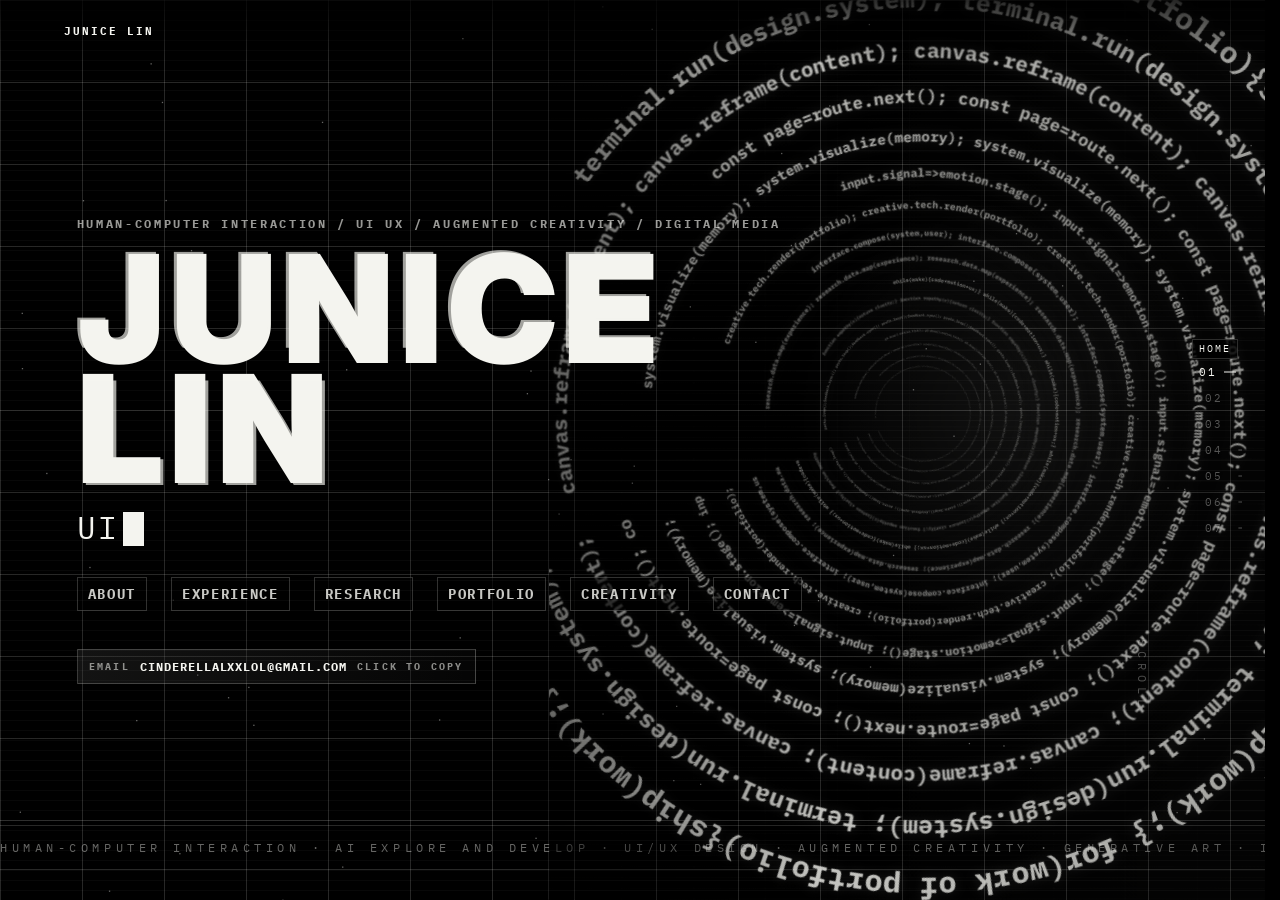
==== personal-website 2/index.html @ 29d35f52 "Add click hint to About portrait" ====
<!doctype html>
<html lang="en">
  <head>
    <meta charset="UTF-8" />
    <meta name="viewport" content="width=device-width, initial-scale=1.0" />
    <title>Junice Lin · Personal Portfolio</title>
    <meta
      name="description"
      content="Junice Lin's black-and-white interactive portfolio for HCI, UI/UX, creative coding, research, visual projects, and web experiments."
    />
    <link rel="preconnect" href="https://fonts.googleapis.com" />
    <link rel="preconnect" href="https://fonts.gstatic.com" crossorigin />
    <link
      href="https://fonts.googleapis.com/css2?family=Inter:wght@400;500;600;700;800;900&family=IBM+Plex+Mono:wght@400;500;600;700&display=swap"
      rel="stylesheet"
    />
    <link rel="stylesheet" href="styles.css" />
  </head>
  <body class="is-home">
    <canvas id="ambient-canvas" aria-hidden="true"></canvas>
    <div class="scanline" aria-hidden="true"></div>
    <div class="page-transition" aria-hidden="true">
      <div class="transition-light"></div>
      <div class="transition-aperture"></div>
      <div class="transition-rail">
        <span></span><span></span><span></span><span></span><span></span><span></span>
      </div>
      <div class="transition-meta">
        <span class="transition-kicker">Focus</span>
        <strong class="transition-title">Home</strong>
      </div>
    </div>

    <header class="site-header">
      <a class="brand" href="#home">JUNICE LIN</a>
      <nav aria-label="Main navigation">
        <a href="#about">About</a>
        <a href="#experience">Experience</a>
        <a href="#research">Research</a>
        <a href="#portfolio">Portfolio</a>
        <a href="#processing">Processing</a>
        <a href="#contact">Contact</a>
      </nav>
    </header>

    <aside class="deck-index" aria-label="Page progress">
      <span data-page-dot="home" data-label="Home">01</span>
      <span data-page-dot="about" data-label="About">02</span>
      <span data-page-dot="experience" data-label="Experience">03</span>
      <span data-page-dot="research" data-label="Research">04</span>
      <span data-page-dot="portfolio" data-label="Portfolio">05</span>
      <span data-page-dot="processing" data-label="Processing">06</span>
      <span data-page-dot="contact" data-label="Contact">07</span>
    </aside>

    <main>
      <section id="home" class="hero section">
        <div class="hero-inner">
          <p class="eyebrow">Human-Computer Interaction / UI UX / Augmented Creativity / Digital Media</p>
          <h1 class="glitch-title" data-text="JUNICE LIN">JUNICE LIN</h1>
          <p class="role-line">
            <span id="typewriter" aria-live="polite">HCI Researcher</span>
            <span class="caret" aria-hidden="true"></span>
          </p>
          <nav class="hero-actions hero-nav" aria-label="Homepage section navigation">
            <a href="#about">About</a>
            <a href="#experience">Experience</a>
            <a href="#research">Research</a>
            <a href="#portfolio">Portfolio</a>
            <a href="#processing">Creativity</a>
            <a href="#contact">Contact</a>
          </nav>
          <a class="hero-email" href="mailto:Cinderellalxxlol@gmail.com" data-email="Cinderellalxxlol@gmail.com">
            <span>Email</span>
            <strong>Cinderellalxxlol@gmail.com</strong>
            <em>Click to copy</em>
          </a>
        </div>
        <aside class="hero-orbit" aria-hidden="true">
          <div class="orbit-surface">
            <div class="orbit-rings" aria-hidden="true"></div>
          </div>
        </aside>
        <div class="scroll-mark" aria-hidden="true">Scroll</div>
        <div class="ticker" aria-hidden="true">
          <span>HUMAN-COMPUTER INTERACTION · AI EXPLORE AND DEVELOP · UI/UX DESIGN · AUGMENTED CREATIVITY · GENERATIVE ART · INTERACTION DESIGN · VISUAL SYSTEMS · </span>
          <span>HUMAN-COMPUTER INTERACTION · AI EXPLORE AND DEVELOP · UI/UX DESIGN · AUGMENTED CREATIVITY · GENERATIVE ART · INTERACTION DESIGN · VISUAL SYSTEMS · </span>
        </div>
      </section>

      <section id="about" class="section about-section">
        <div class="section-heading">
          <p class="eyebrow">About / Resume</p>
          <h2 class="about-title">
            <span>HCI researcher, Developer,</span>
            <span>UI/UX designer, Interaction designer,</span>
            <span>Generative artist.</span>
          </h2>
        </div>
        <div class="about-grid">
          <article class="bio-block reveal">
            <h3>Profile</h3>
            <p>
              I am Yihong (Junice) Lin, an interdisciplinary undergraduate studying Computation
              and Design (Digital Media) through  Duke University and Duke Kunshan University 
              dual-degree program. My research direction is Human-Computer Interaction, with a 
              focus on user experience design and the creative application of AI. I am interested 
              in both functional implementation and user experience, with a core emphasis on exploring 
              human-centered design. My work connects HCI research, UI/UX design, web development,
              creative coding, and digital media.
            </p>
          </article>
          <figure class="profile-photo reveal" tabindex="0" role="button" aria-label="Release falling stars from Junice's portrait">
            <img loading="lazy" fetchpriority="low" decoding="async" src="assets/portfolio/junice-profile.webp" alt="Portrait of Yihong Junice Lin">
            <span class="profile-photo-hint" aria-hidden="true">TRY CLICK <span>↗</span></span>
            <figcaption>Yihong / Junice Lin</figcaption>
          </figure>
          <article class="skill-matrix reveal">
            <h3>Skills + Tools</h3>
            <ul>
              <li>Python</li>
              <li>Java</li>
              <li>R</li>
              <li>Processing</li>
              <li>Arduino</li>
              <li>Figma</li>
              <li>Touch Designer</li>
              <li>Adobe Illustrator</li>
              <li>Blender</li>
              <li>Video Editing</li>
              <li>Social Media Marketing</li>
            </ul>
          </article>
          <article class="education-block reveal">
            <span>Education</span>
            <h3>Duke University + Duke Kunshan University</h3>
            <p>
              B.A. in Interdisciplinary Studies, 
            </p>
             <p>
              Computation and Design / Digital Media.
            </p>           
          </article>
          <article class="education-block reveal">
            <span>Language</span>
            <h3>Fluent in English and Mandarin</h3>
            <p>Cambridge Linguaskill 180+, C1 and above. 
            </p>
          </article>
        </div>
      </section>

      <section id="experience" class="section dark-section">
        <div class="section-heading">
          <p class="eyebrow">Experience</p>
          <h2>Internships, product work, and community leadership.</h2>
        </div>
        <div class="timeline">
          <article class="timeline-row reveal">
            <span>01 / Jul-Sep 2026<br />Shanghai, China</span>
            <h3>Warner Bros. Discovery<br />Data Visualization and Presentation Intern</h3>
            <p>Processed and visualized project data to create presentation-ready charts for stakeholders. Built lightweight AI-assisted automation for repetitive data-processing tasks and synthesized project findings into data-driven presentations and reports.</p>
          </article>
          <article class="timeline-row reveal">
            <span>02 / May-Aug 2025<br />Shanghai, China</span>
            <h3>Schneider Electric (China)<br />Marketing Communications Intern</h3>
            <p>Designed web layouts and digital assets with the marketing team, applying brand guidelines and usability and accessibility principles. Used user feedback and engagement metrics to refine page layouts and visual assets across web platforms.</p>
          </article>
          <article class="timeline-row reveal">
            <span>03 / Jul-Aug 2025<br />Remote</span>
            <h3>Sketch3D.AI<br />Web Front-End Development Intern</h3>
            <p>Designed and implemented five core product web pages, delivering user-facing product interfaces. Created social media promotions and conducted outreach to prospective users to support product awareness and user acquisition.</p>
          </article>
          <article class="timeline-row reveal">
            <span>04 / Mar-Jun 2025<br />Remote</span>
            <h3>Duka AI<br />Web Designer</h3>
            <p>Designed a web interface in Figma for an AI learning and writing tool, then implemented the design using VS Code to deliver a functional web page.</p>
          </article>
        </div>
        <p class="eyebrow experience-subheading">Leadership &amp; Community Engagement</p>
        <div class="leadership-strip">
          <article class="leadership-card reveal">
            <span>Peer Mentor Program / Aug 2026-Apr 2027 / Kunshan, China</span>
            <h3>Peer Mentor</h3>
            <p>
              Mentored 13 students for academic success and organized three peer mentoring
              events, each reaching 40-100 participants, to support student engagement and
              community building.
            </p>
          </article>
          <article class="leadership-card reveal">
            <span>Street Dance Club / May 2024-May 2026 / Kunshan, China</span>
            <h3>Publicity Officer and Dance Captain</h3>
            <p>
              Organized and led the Annual Dance Festival for an audience of 300-400 people.
              Created posters and promotional and recap videos, and managed publicity across
              Instagram, Douyin, Xiaohongshu, WeChat Channels, and the WeChat Official Account.
            </p>
          </article>
          <article class="leadership-card reveal">
            <span>Human-Computer Interaction Reading Club / Sep 2024-Present / Kunshan, China</span>
            <h3>Active Member</h3>
            <p>
              Over two years, organized or participated in 15 HCI research discussions and led
              readings of four papers, including exchanges on text-to-image AI. Applied insights
              from the group to research development, including EmotiStage.
            </p>
          </article>
        </div>
      </section>

      <section id="research" class="section paper-section">
        <div class="section-heading">
          <p class="eyebrow">Research</p>
          <h2>Research in HCI</h2>
        </div>
        <div class="research-grid research-grid-two">
          <article class="paper-card paper-card-featured reveal">
            <div class="paper-meta-line">
              <span>Published / ICMI 2026</span>
              <span>ACM · Napoli, Italy · October 5-9, 2026</span>
            </div>
            <h3>EmotiStage: Designing an Emotion-Driven Performance System with Multi-modal Generative AI to Support Emotional Awareness</h3>
            <p class="paper-authors">Ziying Wang*, Yihong Lin*, Xianglin Zhao, Yirui Huang, Ziya Zhou, Wei Xue, Wanling Cai, and Yucheng Jin</p>
            <p class="paper-coauthor-note">*Equal contribution; co-first authors.</p>
            <p class="paper-role">Student Researcher · Duke Kunshan University</p>
            <p class="paper-affiliation">Hybrid Interactive Intelligence Lab · Mar-Sep 2025</p>
            <p>
              Published in the Proceedings of the International Conference on Multimodal Interaction
              (ICMI 2026). EmotiStage supports emotional articulation and reflection through a
              creator-to-spectator theatrical performance workflow.
            </p>
            <ul class="paper-detail-list">
              <li>
                Connected GPT-4o-guided narratives, LeVo music generation, DALL-E 3 backdrops,
                and emotion-avatar performances in one multimodal experience.
              </li>
              <li>
                Conducted a mixed-methods study with 13 participants using pre/post measures,
                emotion-word free listing, semi-structured interviews, and thematic analysis.
              </li>
              <li>
                Found gains in emotional awareness and clarity (d = 1.53) and emotional granularity
                (d = 2.90), both p &lt; .001; SUS was 81.35/100 and PETS was 78.37/100.
              </li>
            </ul>
            <div class="paper-actions">
              <a class="paper-link paper-link-primary" href="https://doi.org/10.1145/3776574.3831173" target="_blank" rel="noreferrer">View DOI</a>
              <a class="paper-link" href="assets/portfolio/emotistage-icmi26.pdf" target="_blank" rel="noreferrer">Open Paper</a>
            </div>
          </article>
          <article class="paper-card paper-card-wide reveal">
            <span>Sep 2025-Nov 2025</span>
            <h3>Duke University HCI Research</h3>
            <p class="paper-role">Student Researcher</p>
            <p>
              Choice Authenticity and Player Agency in Historical Narrative Games.
              Mixed-methods research on how Chinese young players evaluate historical authenticity,
              player agency, and narrative choice in Road to Empress.
            </p>
            <ul class="paper-detail-list">
              <li>Analyzed approximately 200 community reviews and semi-structured interviews with 6 participants.</li>
              <li>Studied how players negotiate historical fidelity, entertainment value, and meaningful agency.</li>
              <li>Identified cognitive authenticity, fake choices, and ethical friction as key themes in player interpretation.</li>
            </ul>
            <a class="paper-link" href="assets/portfolio/game-research.pdf" target="_blank" rel="noreferrer">Open PDF</a>
          </article>
        </div>
      </section>

      <section id="portfolio" class="section">
        <div class="section-heading">
          <p class="eyebrow">Portfolio</p>
          <h2>Work across screens, systems, and spaces.</h2>
        </div>
        <div class="portfolio-tabs" role="tablist" aria-label="Portfolio categories">
          <button class="portfolio-tab is-active" type="button" data-category="visual" role="tab" aria-controls="portfolio-visual-panel" data-label="Visual Projects" aria-selected="true"><span class="portfolio-tab-top"><span>01 / COLLECTION</span><span class="portfolio-tab-glyph" aria-hidden="true">✳</span></span><span class="portfolio-tab-title">Visual Projects</span><span class="portfolio-tab-bottom"><span>IMAGE · OBJECT · FILM</span><span aria-hidden="true">↗</span></span></button>
          <button class="portfolio-tab" type="button" data-category="uiux" role="tab" aria-controls="portfolio-uiux-panel" data-label="UI/UX Design" aria-selected="false"><span class="portfolio-tab-top"><span>02 / COLLECTION</span><span class="portfolio-tab-glyph" aria-hidden="true">◈</span></span><span class="portfolio-tab-title">UI/UX Design</span><span class="portfolio-tab-bottom"><span>SYSTEM · INTERACTION</span><span aria-hidden="true">↗</span></span></button>
          <button class="portfolio-tab" type="button" data-category="vibe" role="tab" aria-controls="portfolio-vibe-panel" data-label="Vibe Coding Web" aria-selected="false"><span class="portfolio-tab-top"><span>03 / COLLECTION</span><span class="portfolio-tab-glyph" aria-hidden="true">⌘</span></span><span class="portfolio-tab-title">Vibe Coding Web</span><span class="portfolio-tab-bottom"><span>CODE · EXPERIENCE</span><span aria-hidden="true">↗</span></span></button>
        </div>
        <div class="portfolio-panels">
          <section class="portfolio-panel" data-category-panel="uiux" id="portfolio-uiux-panel" role="tabpanel">
            <article class="project-card project-card-game reveal">
              <div class="work-board game-cover-board">
                <img loading="lazy" fetchpriority="low" decoding="async" class="game-cover-bg" src="assets/portfolio/dream-team.webp" alt="" aria-hidden="true" />
                <img loading="lazy" fetchpriority="low" decoding="async" class="game-cover-main" src="assets/portfolio/dream-team.webp" alt="Complete Dream Convergence multiplayer team formation interface" />
              </div>
              <span>01 / Game Interaction Design</span>
              <h3>Dream Convergence</h3>
              <p>A dream-infiltration pre-battle flow that turns teaming, world selection, matching, and persona setup into one continuous narrative.</p>
              <div class="project-card-actions">
                <a class="figma-link" href="dream-convergence.html">View case study</a>
                <a class="figma-link" href="https://www.figma.com/design/XX2dD1py7MX0uiZtKedmc8/%E6%9E%97%E5%A5%95%E5%AE%8F-%E5%85%89%E5%AD%90%E6%B8%B8%E6%88%8F%E4%BA%A4%E4%BA%92%E6%B5%8B%E8%AF%95%E9%A2%98?node-id=0-1&t=XOlnlAvN1P5twLcj-1" target="_blank" rel="noreferrer">Figma</a>
              </div>
            </article>
            <article class="project-card project-card-game project-card-mars reveal">
              <div class="work-board game-cover-board mars-cover-board">
                <img loading="lazy" fetchpriority="low" decoding="async" class="mars-tile mars-tile-large" src="assets/portfolio/mars-overview.webp" alt="Mars Colony city overview interface" />
                <img loading="lazy" fetchpriority="low" decoding="async" class="mars-tile" src="assets/portfolio/mars-management.webp" alt="Mars Colony management dashboard" />
                <img loading="lazy" fetchpriority="low" decoding="async" class="mars-tile" src="assets/portfolio/mars-build.webp" alt="Mars Colony building flow interface" />
                <img loading="lazy" fetchpriority="low" decoding="async" class="mars-tile" src="assets/portfolio/mars-character.webp" alt="Mars Colony character management interface" />
              </div>
              <span>02 / Simulation Game UI/UX</span>
              <h3>Mars Colony</h3>
              <p>A Mars settlement management concept where construction, resources, companionship, and emotional ecology shape long-term play.</p>
              <div class="project-card-actions">
                <a class="figma-link" href="mars-colony.html">View case study</a>
                <a class="figma-link" href="https://www.figma.com/design/t0SvxwO3AaVzpE6rInUGWn/Untitled?node-id=140-3" target="_blank" rel="noreferrer">Figma</a>
              </div>
            </article>
            <article
              class="project-card reveal"
            >
              <div class="work-board doka-cover-board">
                <img loading="lazy" fetchpriority="low" decoding="async" class="doka-shot doka-shot-main" src="assets/portfolio/doka-learning.webp" alt="Doka AI learning chat workspace" />
              </div>
              <span>03 / AI Learning + Writing</span>
              <h3>Doka AI Learning + Writing Assistant</h3>
              <p>An AI chat interface for learning and academic writing, connecting conversations, file history, reference search, and outline generation.</p>
              <div class="project-card-actions">
                <a class="figma-link" href="doka-ai.html">View case study</a>
                <a class="figma-link" href="https://www.figma.com/design/VdfEo9XPVJdnZQ3QLS8lNU/Customizable-AI-Chat-Interface-UI-Design-for-Mobile-and-Web-Applications---Free-Download--Community-?node-id=3-2&p=f&t=jCurblaVIuo7Us1K-0" target="_blank" rel="noreferrer">Figma</a>
              </div>
            </article>
          </section>
          <section class="portfolio-panel is-active" data-category-panel="visual" id="portfolio-visual-panel" role="tabpanel">
            <div class="portfolio-gallery">
              <article class="media-card visual-project-card visual-info-card reveal">
                <div class="visual-window-bar"><button class="visual-window-control visual-close" type="button" aria-label="Release alert marks"></button><button class="visual-window-control visual-minimize" type="button" aria-label="Minimize card"></button><button class="visual-window-control visual-expand" type="button" aria-label="Open PDF"></button><strong>Heterotopia.ai Info</strong></div>
                <div class="visual-info-body">
                  <div class="visual-file-summary">
                    <span class="visual-file-mark">Ai</span>
                    <div>
                      <strong>Heterotopia.ai</strong>
                      <small>Modified: September 15, 2025, 11:47</small>
                    </div>
                  </div>
                  <button class="visual-panel-label" type="button" data-visual-toggle="general" aria-expanded="true">General</button>
                  <div class="visual-info-topline">
                    <span>Visual Project</span>
                    <a href="assets/portfolio/visual-projects/heterotopia.pdf" target="_blank" rel="noreferrer">Open PDF</a>
                  </div>
                  <dl class="visual-meta">
                    <div><dt>Kind</dt><dd>Photography + Adobe Illustrator</dd></div>
                    <div><dt>Created Time</dt><dd>September 15, 2025 at 10:40</dd></div>
                    <div><dt>Location</dt><dd>Durham Ninth Street, Durham, NC</dd></div>
                  </dl>
                  <div class="visual-card-utility visual-card-utility-empty" aria-hidden="true"></div>
                  <button class="visual-panel-label visual-preview-label" type="button" data-visual-toggle="preview" aria-expanded="true">Preview</button>
                  <div class="visual-info-preview">
                    <img loading="lazy" fetchpriority="low" decoding="async" src="assets/portfolio/visual-projects/heterotopia-preview.webp" alt="Heterotopia photography and Adobe Illustrator visual artwork" />
                  </div>
                  <button class="visual-panel-label visual-comments-label" type="button" data-visual-toggle="comments" aria-expanded="true">Comments</button>
                  <p>A small shop on Durham Ninth Street becomes a private theater of multiplied use: restroom, resting room, reading corner, storage space, and inward shelter. The work treats this modest room as a heterotopia, a place where daily utility and mental escape overlap, letting handwritten notes, books, objects, and photographed fragments open into a quiet architecture of inner life.</p>
                </div>
              </article>
              <article class="media-card visual-project-card visual-info-card reveal">
                <div class="visual-window-bar"><button class="visual-window-control visual-close" type="button" aria-label="Release alert marks"></button><button class="visual-window-control visual-minimize" type="button" aria-label="Minimize card"></button><button class="visual-window-control visual-expand" type="button" aria-label="Open PDF"></button><strong>Disassembling.ai Info</strong></div>
                <div class="visual-info-body">
                  <div class="visual-file-summary">
                    <span class="visual-file-mark">Ai</span>
                    <div>
                      <strong>Disassembling.ai</strong>
                      <small>Modified: September 9, 2025, 13:50</small>
                    </div>
                  </div>
                  <button class="visual-panel-label" type="button" data-visual-toggle="general" aria-expanded="true">General</button>
                  <div class="visual-info-topline">
                    <span>Visual Project</span>
                    <a href="assets/portfolio/visual-projects/disassembling.pdf" target="_blank" rel="noreferrer">Open PDF</a>
                  </div>
                  <dl class="visual-meta">
                    <div><dt>Kind</dt><dd>Scan + Adobe Illustrator</dd></div>
                    <div><dt>Created Time</dt><dd>September 9, 2025 at 13:50</dd></div>
                    <div><dt>Location</dt><dd>Durham, NC, United States</dd></div>
                  </dl>
                  <div class="visual-card-utility visual-card-utility-empty" aria-hidden="true"></div>
                  <button class="visual-panel-label visual-preview-label" type="button" data-visual-toggle="preview" aria-expanded="true">Preview</button>
                  <div class="visual-info-preview">
                    <img loading="lazy" fetchpriority="low" decoding="async" src="assets/portfolio/visual-projects/disassembling-preview.webp" alt="Disassembling scanned Polaroid artwork" />
                  </div>
                  <button class="visual-panel-label visual-comments-label" type="button" data-visual-toggle="comments" aria-expanded="true">Comments</button>
                  <p>A Polaroid is taken apart until the image stops behaving like a flat memory and becomes material evidence. By scanning, cutting, and recomposing its paper, plastic, film, residue, and frame, the work turns instant photography into an autopsy of permanence, asking whether memory survives because it is preserved, or because it can be broken and still recognized.</p>
                </div>
              </article>
              <article class="media-card visual-project-card visual-info-card reveal">
                <div class="visual-window-bar"><button class="visual-window-control visual-close" type="button" aria-label="Release alert marks"></button><button class="visual-window-control visual-minimize" type="button" aria-label="Minimize card"></button><button class="visual-window-control visual-expand" type="button" aria-label="Open PDF"></button><strong>Stories-Seldom-Told.ai Info</strong></div>
                <div class="visual-info-body">
                  <div class="visual-file-summary">
                    <span class="visual-file-mark">Ai</span>
                    <div>
                      <strong>Stories-Seldom-Told.ai</strong>
                      <small>Modified: December 2, 2025, 14:28</small>
                    </div>
                  </div>
                  <button class="visual-panel-label" type="button" data-visual-toggle="general" aria-expanded="true">General</button>
                  <div class="visual-info-topline">
                    <span>Visual Project</span>
                    <a href="assets/portfolio/visual-projects/stories-seldom-told.pdf" target="_blank" rel="noreferrer">Open PDF</a>
                  </div>
                  <dl class="visual-meta">
                    <div><dt>Kind</dt><dd>Scan + Adobe Illustrator</dd></div>
                    <div><dt>Created Time</dt><dd>December 2, 2025 at 14:14</dd></div>
                    <div><dt>Location</dt><dd>Durham, NC, United States</dd></div>
                  </dl>
                  <div class="visual-card-utility visual-audio-row">
                    <button class="visual-audio-button" type="button" data-audio-toggle="stories-seldom-told-audio" aria-pressed="false">Play Memory Audio</button>
                    <span>Audio layer from the multi-modal exhibition</span>
                    <audio id="stories-seldom-told-audio" preload="none" src="assets/portfolio/visual-projects/audio/stories-seldom-told.m4a"></audio>
                  </div>
                  <button class="visual-panel-label visual-preview-label" type="button" data-visual-toggle="preview" aria-expanded="true">Preview</button>
                  <div class="visual-info-preview">
                    <img loading="lazy" fetchpriority="low" decoding="async" src="assets/portfolio/visual-projects/stories-seldom-told-preview.webp" alt="Stories Seldom Told fractured paper poster" />
                  </div>
                  <button class="visual-panel-label visual-comments-label" type="button" data-visual-toggle="comments" aria-expanded="true">Comments</button>
                  <p>Memory is folded, erased, damaged, and concealed, yet it resists disappearance. This work asks whether distortion can truly be achieved when the original feeling keeps returning through the cracks. Paper becomes a fragile archive: every crease, erasure, and torn surface records the effort to forget, while the image insists that what breaks in memory may still remain whole.</p>
                </div>
              </article>
              <article class="media-card visual-project-card visual-info-card stories-exhibition-card reveal">
                <div class="visual-window-bar"><button class="visual-window-control visual-close" type="button" aria-label="Release alert marks"></button><button class="visual-window-control visual-minimize" type="button" aria-label="Minimize card"></button><button class="visual-window-control visual-expand" type="button" aria-label="Open gallery"></button><strong>Stories-Seldom-Told.exhibition Info</strong></div>
                <div class="visual-info-body">
                  <div class="visual-file-summary">
                    <span class="visual-file-mark stories-exhibition-file-mark">Ex</span>
                    <div><strong>Stories Seldom Told</strong><small>Multimedia exhibition · 2025/12/4</small></div>
                  </div>
                  <button class="visual-panel-label" type="button" data-visual-toggle="general" aria-expanded="true">General</button>
                  <div class="visual-info-topline">
                    <span>Exhibition documentation</span>
                    <a href="stories-seldom-told.html">Open Gallery</a>
                  </div>
                  <dl class="visual-meta stories-exhibition-meta">
                    <div><dt>Kind</dt><dd>Multimedia exhibition · Posters, paper works, audio, and film</dd></div>
                    <div><dt>Created Time</dt><dd>2025/12/4</dd></div>
                    <div><dt>Location</dt><dd>Durham, NC, United States</dd></div>
                  </dl>
                  <button class="visual-panel-label visual-preview-label" type="button" data-visual-toggle="preview" aria-expanded="true">Preview</button>
                  <div class="visual-info-preview stories-exhibition-preview">
                    <div class="stories-preview-grid" aria-label="Stories Seldom Told exhibition preview">
                      <figure class="stories-preview-poster"><img loading="lazy" decoding="async" src="assets/portfolio/visual-projects/stories-poster-01-display.webp" alt="First exhibition poster with a sequence of remembered portraits" /><figcaption>Poster 01</figcaption></figure>
                      <figure><img loading="lazy" decoding="async" src="assets/portfolio/visual-projects/stories-exhibition-overview.webp" alt="Physical paper works shown together" /><figcaption>Physical works</figcaption></figure>
                      <figure><img loading="lazy" decoding="async" src="assets/portfolio/visual-projects/stories-exhibition-video-poster.webp" alt="Frame from the exhibition film showing writing on paper" /><figcaption>Film</figcaption></figure>
                      <figure class="stories-preview-pair"><div class="stories-preview-pair-images"><img loading="lazy" decoding="async" src="assets/portfolio/visual-projects/stories-exhibition-erasure.webp" alt="Scanned view of the damaged handwritten paper" /><img loading="lazy" decoding="async" src="assets/portfolio/visual-projects/stories-exhibition-paper.webp" alt="Photographed view of the same damaged handwritten paper" /></div><figcaption>Destruction study · scan + photograph</figcaption></figure>
                      <figure><img loading="lazy" decoding="async" src="assets/portfolio/visual-projects/gallery/installation-angle.webp" alt="Angled documentation of the physical paper exhibition" /><figcaption>Installation</figcaption></figure>
                      <figure><img loading="lazy" decoding="async" src="assets/portfolio/visual-projects/gallery/destruction-photo-03.webp" alt="Damaged handwritten page with missing passages" /><figcaption>Paper detail</figcaption></figure>
                    </div>
                  </div>
                  <button class="visual-panel-label visual-comments-label" type="button" data-visual-toggle="comments" aria-expanded="true">Comments</button>
                  <p>Stories Seldom Told is a multimedia exhibition about the limits of control over memory. Two posters, a sequence of handwritten paper works, a film, and a sound piece follow one remembered moment through folding, tearing, obscuring, and attempted erasure. The physical pages change, but the experience they carry does not disappear; the damage can make the memory more vivid. The audio extends this idea through my cover of Daniel Caesar’s “Best Part,” recorded repeatedly from one phone to another until the voice becomes quieter beneath accumulating noise. The gallery presents the complete works, their photographed and scanned states, and the time-based media together.</p>
                </div>
              </article>
              <article class="media-card visual-project-card visual-info-card visual-info-card-large reveal">
                <div class="visual-window-bar"><button class="visual-window-control visual-close" type="button" aria-label="Release alert marks"></button><button class="visual-window-control visual-minimize" type="button" aria-label="Minimize card"></button><button class="visual-window-control visual-expand" type="button" aria-label="Open gallery"></button><strong>Trap-Net.blend Info</strong></div>
                <div class="visual-info-body">
                  <div class="visual-file-summary">
                    <span class="visual-file-mark visual-file-mark-blender">B</span>
                    <div>
                      <strong>Trap Net</strong>
                      <small>Modified: October 7, 2025</small>
                    </div>
                  </div>
                  <button class="visual-panel-label" type="button" data-visual-toggle="general" aria-expanded="true">General</button>
                  <div class="visual-info-topline">
                    <span>Visual Project</span>
                    <a href="trap-net.html">Open Gallery</a>
                  </div>
                  <dl class="visual-meta">
                    <div><dt>Kind</dt><dd>Installation + Blender</dd></div>
                    <div><dt>Created Time</dt><dd>October 7, 2025</dd></div>
                    <div><dt>Location</dt><dd>Durham, NC, United States</dd></div>
                  </dl>
                  <button class="visual-panel-label visual-preview-label" type="button" data-visual-toggle="preview" aria-expanded="true">Preview</button>
                  <div class="visual-info-preview visual-installation-preview">
                    <img loading="lazy" fetchpriority="low" decoding="async" class="visual-single-preview" src="assets/portfolio/installation-connector/trap-net-preview-collage.webp" alt="Trap Net installation overview collage" />
                  </div>
                  <button class="visual-panel-label visual-comments-label" type="button" data-visual-toggle="comments" aria-expanded="true">Comments</button>
                  <p>Connector is an installation and wearable accessory system designed in Blender around the idea of a net trap. The work maps invisible traps in everyday life: social pressure, digital information, desire, fear, and repeated patterns of judgment. Worn on the body, the accessory becomes both ornament and warning, suggesting how people can be caught by systems they cannot immediately see, gradually losing direction inside a web of influence.</p>
                </div>
              </article>
              <article class="media-card visual-project-card visual-info-card visual-info-card-large reveal">
                <div class="visual-window-bar"><button class="visual-window-control visual-close" type="button" aria-label="Release alert marks"></button><button class="visual-window-control visual-minimize" type="button" aria-label="Minimize card"></button><button class="visual-window-control visual-expand" type="button" aria-label="Open video"></button><strong>Memory-And-Tide.toe Info</strong></div>
                <div class="visual-info-body">
                  <div class="visual-file-summary">
                    <span class="visual-file-mark visual-file-mark-touch">TD</span>
                    <div>
                      <strong>Memory-And-Tide.toe</strong>
                      <small>Modified: November 14, 2025</small>
                    </div>
                  </div>
                  <button class="visual-panel-label" type="button" data-visual-toggle="general" aria-expanded="true">General</button>
                  <div class="visual-info-topline">
                    <span>Visual Project</span>
                    <a href="assets/portfolio/touchdesigner/touchdesigner-web.lite.mp4" target="_blank" rel="noreferrer">Open Video</a>
                  </div>
                  <dl class="visual-meta">
                    <div><dt>Kind</dt><dd>TouchDesigner</dd></div>
                    <div><dt>Created Time</dt><dd>November 14, 2025</dd></div>
                    <div><dt>Location</dt><dd>Durham, NC, United States</dd></div>
                  </dl>
                  <button class="visual-panel-label visual-preview-label" type="button" data-visual-toggle="preview" aria-expanded="true">Preview</button>
                  <div class="visual-info-preview visual-video-preview">
                    <video controls preload="none" poster="assets/portfolio/touchdesigner/touchdesigner-poster.webp">
                      <source src="assets/portfolio/touchdesigner/touchdesigner-web.lite.mp4" type="video/mp4" />
                    </video>
                  </div>
                  <button class="visual-panel-label visual-comments-label" type="button" data-visual-toggle="comments" aria-expanded="true">Comments</button>
                  <p>A TouchDesigner memory study that treats recollection as a live visual field. The piece uses procedural motion, shifting texture, and temporal distortion to make memory feel unstable: something sensed, delayed, fragmented, and continuously rewritten through the screen.</p>
                </div>
              </article>
              <article class="media-card visual-project-card visual-info-card visual-info-card-large reveal">
                <div class="visual-window-bar"><button class="visual-window-control visual-close" type="button" aria-label="Release alert marks"></button><button class="visual-window-control visual-minimize" type="button" aria-label="Minimize card"></button><button class="visual-window-control visual-expand" type="button" aria-label="Restore card"></button><strong>Emotion-Avatar.fig Info</strong></div>
                <div class="visual-info-body">
                  <div class="visual-file-summary">
                    <span class="visual-file-mark visual-file-mark-figma">Fig</span>
                    <div>
                      <strong>Emotion-Avatar.fig</strong>
                      <small>Modified: 2025</small>
                    </div>
                  </div>
                  <button class="visual-panel-label" type="button" data-visual-toggle="general" aria-expanded="true">General</button>
                  <div class="visual-info-topline">
                    <span>Visual Project</span>
                  </div>
                  <dl class="visual-meta">
                    <div><dt>Kind</dt><dd>Figma Design File</dd></div>
                    <div><dt>Created Time</dt><dd>2025</dd></div>
                    <div><dt>Location</dt><dd>Shanghai, China</dd></div>
                  </dl>
                  <button class="visual-panel-label visual-preview-label" type="button" data-visual-toggle="preview" aria-expanded="true">Preview</button>
                  <div class="visual-info-preview visual-avatar-preview">
                    <div class="visual-preview-collage avatar-preview-collage" aria-label="Emotion Avatar preview collection">
                      <img loading="lazy" fetchpriority="low" decoding="async" class="preview-main" src="assets/portfolio/avatar-main.webp" alt="Emotion Avatar generated character set" />
                      <img loading="lazy" fetchpriority="low" decoding="async" src="assets/portfolio/avatar-joy.webp" alt="Joy avatar" />
                      <img loading="lazy" fetchpriority="low" decoding="async" src="assets/portfolio/avatar-sad.webp" alt="Sad avatar" />
                      <img loading="lazy" fetchpriority="low" decoding="async" src="assets/portfolio/avatar-anger.webp" alt="Anger avatar" />
                      <img loading="lazy" fetchpriority="low" decoding="async" src="assets/portfolio/avatar-fear.webp" alt="Fear avatar" />
                      <img loading="lazy" fetchpriority="low" decoding="async" src="assets/portfolio/avatar-surprise.webp" alt="Surprise avatar" />
                      <img loading="lazy" fetchpriority="low" decoding="async" src="assets/portfolio/avatar-disgust.webp" alt="Disgust avatar" />
                    </div>
                  </div>
                  <button class="visual-panel-label visual-comments-label" type="button" data-visual-toggle="comments" aria-expanded="true">Comments</button>
                  <p>A character system built around emotional archetypes, translating joy, sadness, anger, fear, surprise, and disgust into a shared visual language. The series treats emotion as a cast of presences rather than isolated expressions, using generative image-making as a way to stage inner states as characters.</p>
                </div>
              </article>
              <article class="media-card visual-project-card visual-info-card visual-info-card-large reveal">
                <div class="visual-window-bar"><button class="visual-window-control visual-close" type="button" aria-label="Release alert marks"></button><button class="visual-window-control visual-minimize" type="button" aria-label="Minimize card"></button><button class="visual-window-control visual-expand" type="button" aria-label="Open gallery"></button><strong>Project-Illustration.fig Info</strong></div>
                <div class="visual-info-body">
                  <div class="visual-file-summary">
                    <span class="visual-file-mark visual-file-mark-figma">Fig</span>
                    <div>
                      <strong>Project-Illustration.fig</strong>
                      <small>Modified: 2025</small>
                    </div>
                  </div>
                  <button class="visual-panel-label" type="button" data-visual-toggle="general" aria-expanded="true">General</button>
                  <div class="visual-info-topline">
                    <span>Visual Project</span>
                    <a href="project-illustration.html">Open Gallery</a>
                  </div>
                  <dl class="visual-meta">
                    <div><dt>Kind</dt><dd>Figma Design File</dd></div>
                    <div><dt>Created Time</dt><dd>2025</dd></div>
                    <div><dt>Location</dt><dd>Shanghai, China</dd></div>
                  </dl>
                  <button class="visual-panel-label visual-preview-label" type="button" data-visual-toggle="preview" aria-expanded="true">Preview</button>
                  <div class="visual-info-preview visual-project-board-preview">
                    <div class="visual-preview-collage project-preview-collage" aria-label="Project Illustration preview collection">
                      <img loading="lazy" fetchpriority="low" decoding="async" class="preview-main" src="assets/portfolio/project-illustration/whole-1.webp" alt="Complete Project Illustration PDF board" />
                      <img loading="lazy" fetchpriority="low" decoding="async" src="assets/portfolio/inner-theater.webp" alt="InnerTheater project interface illustration" />
                      <img loading="lazy" fetchpriority="low" decoding="async" src="assets/portfolio/guided-emotional-inquiry.webp" alt="Guided Emotional Inquiry Module interface" />
                      <img loading="lazy" fetchpriority="low" decoding="async" src="assets/portfolio/music-module.webp" alt="Music Module interface" />
                    </div>
                  </div>
                  <button class="visual-panel-label visual-comments-label" type="button" data-visual-toggle="comments" aria-expanded="true">Comments</button>
                  <p>A curated interface illustration board for emotional performance, reflective inquiry, AI music generation, and staged interaction modules. The project translates research logic into a visual system, making abstract emotional processes readable through scenes, characters, controls, and modular interaction flows.</p>
                </div>
              </article>
            </div>
          </section>
          <section class="portfolio-panel" data-category-panel="vibe" id="portfolio-vibe-panel" role="tabpanel">
            <div class="vibe-showcase">
              <article class="vibe-case reveal">
                <div class="vibe-terminal" aria-hidden="true">
                  <div class="terminal-bar"><span></span><span></span><span></span><strong>emotion_diary_colab.ipynb</strong></div>
                  <div class="terminal-screen">
                    <p><span>&gt;</span> flask run --port 5001</p>
                    <p><span>&gt;</span> loading records.json</p>
                    <p><span>&gt;</span> analyzing emotion intensity</p>
                    <p><span>&gt;</span> rendering mood calendar</p>
                    <p><span>&gt;</span> public link ready</p>
                  </div>
                  <div class="calendar-preview">
                    <i style="--c:#fdd835"></i><i style="--c:#42a5f5"></i><i style="--c:#ff7043"></i><i style="--c:#9ccc65"></i>
                    <i style="--c:#d32f2f"></i><i style="--c:#26c6da"></i><i style="--c:#9ccc65"></i><i style="--c:#fdd835"></i>
                    <i style="--c:#42a5f5"></i><i style="--c:#ff7043"></i><i style="--c:#d32f2f"></i><i style="--c:#26c6da"></i>
                  </div>
                </div>
                <div class="vibe-copy">
                  <p class="eyebrow">Vibe Coding / Python System</p>
                  <h3>Emotion Diary Mood Calendar</h3>
                  <p>
                    A Flask-based emotion tracking system that records daily feelings, maps them into
                    six emotion categories, and visualizes emotional patterns through calendar blocks,
                    day analysis, weekly summaries, monthly insights, and emotion avatar videos.
                  </p>
                  <dl>
                    <div><dt>Role</dt><dd>Creative Coder / System Designer</dd></div>
                    <div><dt>Tools</dt><dd>Python, Flask, HTML/CSS, Colab</dd></div>
                    <div><dt>Output</dt><dd>Mood calendar, daily analysis, summaries, and avatar video prototype</dd></div>
                  </dl>
                  <div class="vibe-actions">
                    <a href="emotion-diary.html">View Project</a>
                    <span>Records → Analysis → Calendar → Reflection</span>
                  </div>
                </div>
              </article>
              <div class="vibe-process reveal">
                <article><span>01</span><strong>Capture</strong><p>Visitors record text, tags, and multiple emotion intensities.</p></article>
                <article><span>02</span><strong>Analyze</strong><p>Python transforms entries into dominant emotions and intensity patterns.</p></article>
                <article><span>03</span><strong>Visualize</strong><p>The Flask interface turns records into calendar blocks, day details, and summaries.</p></article>
              </div>
            </div>
          </section>
        </div>
      </section>

      <section id="processing" class="section processing-section">
        <div class="section-heading processing-heading">
          <div>
            <p class="eyebrow">Creative Coding / Selected Works</p>
            <h2>Interaction Through Generative Form.</h2>
          </div>
          <p class="processing-intro">
            Five original Processing projects spanning data visualization, image transformation,
            expressive systems, generative portraiture, and game design.
          </p>
        </div>
        <div class="processing-archive">
          <p class="processing-interaction-note">
            <span>Every project is interactive.</span>
            Move, click, type, or use the on-screen controls to explore each work.
          </p>
          <div class="processing-project-grid">
            <article class="processing-project-card processing-project-card--lion reveal">
              <figure>
                <canvas class="processing-live-canvas" data-processing-demo="lion-car" data-csv="assets/processing/lion-car/data/cars.csv" tabindex="0" aria-label="Interactive Lion and Car data visualization. Hover to inspect a vehicle and click to change data pages."></canvas>
                <figcaption>Click to change data page. Hover the field to inspect the living data grid.</figcaption>
              </figure>
              <div class="processing-project-copy">
                <span>01 / Data Visualization</span>
                <h4>Lion and Car</h4>
                <p>A car dataset is translated into a grid of animated lions. Each lion represents one vehicle, with visual attributes mapped from MPG, horsepower, cylinders, weight, origin, and year.</p>
                <ul>
                  <li>Hover reveals car details near the cursor.</li>
                  <li>Click switches pages through the dataset.</li>
                  <li>Motion and blinking make the data feel more alive.</li>
                </ul>
                <div class="processing-project-actions">
                  <a href="assets/processing/lion-car/design-journal.pdf" target="_blank" rel="noreferrer">Open PDF</a>
                  <a href="assets/processing/lion-car/lion-and-car.pde" target="_blank" rel="noreferrer">View Code</a>
                </div>
              </div>
            </article>

            <article class="processing-project-card processing-project-card--kaleidoscope reveal">
              <figure>
                <canvas class="processing-live-canvas" data-processing-demo="kaleidoscope" data-image="assets/processing/kaleidoscope/image.webp" tabindex="0" aria-label="Interactive Kaleidoscope image transformation. Move to shift the symmetry and click to change modes."></canvas>
                <figcaption>Move across the stage to shift symmetry. Click to reseed the mirrored image field.</figcaption>
              </figure>
              <div class="processing-project-copy">
                <span>02 / Image Transformation</span>
                <h4>Kaleidoscope</h4>
                <p>An uploaded image becomes a kaleidoscopic field through tile extraction, symmetry, copying, and repeated image transformation.</p>
                <ul>
                  <li>Mouse buttons switch between original, tiled, and symmetric views.</li>
                  <li>Arrow keys adjust tile size and visual granularity.</li>
                  <li>The interaction recreates the shifting perspective of a childhood kaleidoscope.</li>
                </ul>
                <div class="processing-project-actions">
                  <a href="assets/processing/kaleidoscope/design-journal.pdf" target="_blank" rel="noreferrer">Open PDF</a>
                  <a href="assets/processing/kaleidoscope/kaleidoscope.pde" target="_blank" rel="noreferrer">View Code</a>
                </div>
              </div>
            </article>

            <article class="processing-project-card processing-project-card--mood reveal">
              <figure>
                <canvas class="processing-live-canvas" data-processing-demo="bleeding-mood" tabindex="0" aria-label="Interactive Bleeding Mood emotional system. Hover to calm the eyes and click to change the emotional pattern."></canvas>
                <figcaption>Hover to calm the eyes. Click to fracture the emotional pattern.</figcaption>
              </figure>
              <div class="processing-project-copy">
                <span>03 / Emotional System</span>
                <h4>Bleeding Mood</h4>
                <p>A symbolic interactive pattern made from eyes, tears, and hearts. The work visualizes negative emotion as something wounded, visible, and still deserving protection.</p>
                <ul>
                  <li>Eyes form the hidden word BLOOD in the background.</li>
                  <li>Hover changes pupils into a calmer blue-black state.</li>
                  <li>Clicking hearts reveals a broken emotional state.</li>
                </ul>
                <div class="processing-project-actions">
                  <a href="assets/processing/bleeding-mood/design-journal.pdf" target="_blank" rel="noreferrer">Open PDF</a>
                  <a href="assets/processing/bleeding-mood/bleeding-mood.pde" target="_blank" rel="noreferrer">View Code</a>
                </div>
              </div>
            </article>

            <article class="processing-project-card processing-project-card--portrait reveal">
              <figure>
                <canvas class="processing-live-canvas processing-live-canvas--portrait" data-processing-demo="portraiture" data-image="assets/processing/portraiture/image.webp" tabindex="0" aria-label="Interactive portrait generated from the original human photograph. Move the pointer to reshape the marks and click to change modes."></canvas>
                <div class="processing-mode-readout" aria-hidden="true">
                  <span data-processing-mode>Particle portrait</span>
                  <span>Move / Click / 1–3</span>
                </div>
                <figcaption><span>Interactive original-image study</span><span>Move + click to transform</span></figcaption>
              </figure>
              <div class="processing-project-copy">
                <span>04 / Parametric Portrait</span>
                <h4>Portraiture</h4>
                <p>An interactive portrait generated directly from the original human photograph. Three rendering systems preserve the face while changing how color, texture, and movement reconstruct it.</p>
                <ul>
                  <li>Move the pointer to bend particles, redirect threads, and shift scanlines.</li>
                  <li>Click or press 1–3 to switch between three clearly different modes.</li>
                  <li>Each mode keeps the original face visible while rebuilding its texture and movement.</li>
                </ul>
                <div class="processing-project-actions">
                  <a href="assets/processing/portraiture/design-journal.pdf" target="_blank" rel="noreferrer">Open PDF</a>
                  <a href="assets/processing/portraiture/portraiture.pde" target="_blank" rel="noreferrer">View Code</a>
                  <a href="assets/processing/portraiture/documentation.lite.mp4" target="_blank" rel="noreferrer">Original Video</a>
                </div>
              </div>
            </article>

            <article class="processing-project-card processing-project-card--shooter reveal">
              <figure>
                <canvas class="processing-live-canvas processing-live-canvas--game" data-processing-demo="assignment-shooter" data-bg="assets/processing/assignment-shooter/background.webp" data-player="assets/processing/assignment-shooter/sprites/player.webp" data-enemy="assets/processing/assignment-shooter/sprites/enemy.webp" data-bullet="assets/processing/assignment-shooter/sprites/bullet.webp" data-enemy-bullet="assets/processing/assignment-shooter/sprites/enemyBullet.webp" data-ammo="assets/processing/assignment-shooter/sprites/ammo.webp" data-score-sound="assets/processing/assignment-shooter/sprites/score.wav" data-hit-sound="assets/processing/assignment-shooter/sprites/hit.wav" tabindex="0" aria-label="Playable Assignments Shooter. Click to activate, use arrow keys or WASD to move, and press space to shoot."></canvas>
                <div class="processing-game-status" aria-hidden="true">Click game to activate keyboard</div>
                <figcaption><span>Playable original game</span><span>Arrows / WASD + Space</span></figcaption>
              </figure>
              <div class="processing-project-copy">
                <span>05 / Game Prototype</span>
                <h4>Assignments Shooter</h4>
                <p>A campus-themed shooter game that turns school pressure into a playful arcade system. Professors send assignments, and the player collects brain bullets to fight back with completed work.</p>
                <ul>
                  <li>Two modes: Challenge Mode and Score Mode.</li>
                  <li>Keyboard movement and spacebar shooting create fast play.</li>
                  <li>Resources, enemies, lives, score, and timed goals structure the game loop.</li>
                </ul>
                <div class="processing-game-controls" aria-label="Assignments Shooter controls">
                  <div class="processing-game-starts">
                    <button type="button" data-game-start="challenge">Start Challenge</button>
                    <button type="button" data-game-start="score">Start Score</button>
                  </div>
                  <div class="processing-game-pad" aria-label="On-screen game controls">
                    <button type="button" data-game-action="left" aria-label="Move left">←</button>
                    <button type="button" data-game-action="up" aria-label="Move up">↑</button>
                    <button type="button" data-game-action="down" aria-label="Move down">↓</button>
                    <button type="button" data-game-action="right" aria-label="Move right">→</button>
                    <button type="button" class="processing-game-fire" data-game-action="fire">Fire</button>
                  </div>
                </div>
                <div class="processing-project-actions">
                  <a href="assets/processing/assignment-shooter/design-journal.pdf" target="_blank" rel="noreferrer">Open PDF</a>
                  <a href="assets/processing/assignment-shooter/assignment-shooter.pde" target="_blank" rel="noreferrer">View Code</a>
                  <a href="assets/processing/assignment-shooter/video-1.lite.mp4" target="_blank" rel="noreferrer">Gameplay Video</a>
                  <a href="assets/processing/assignment-shooter/video-2.lite.mp4" target="_blank" rel="noreferrer">Full Playthrough</a>
                </div>
              </div>
            </article>

          </div>
        </div>
      </section>

      <section id="contact" class="section contact-section">
        <p class="eyebrow">Contact</p>
        <h2>Let’s build thoughtful interactive systems and visual experiences.</h2>
        <div class="social-links">
          <button class="contact-email" type="button" data-copy-email="Cinderellalxxlol@gmail.com" aria-label="Copy Cinderellalxxlol@gmail.com">
            <span>Email</span>
            <strong>Cinderellalxxlol@gmail.com</strong>
            <em>Click to copy</em>
          </button>
          <button class="contact-email" type="button" data-copy-email="yl999@duke.edu" aria-label="Copy yl999@duke.edu">
            <span>Email</span>
            <strong>yl999@duke.edu</strong>
            <em>Click to copy</em>
          </button>
        </div>
      </section>
    </main>

    <script src="script.js?v=20261114-visual-tabs"></script>
  </body>
</html>
---- personal-website 2/styles.css ----
:root {
  color-scheme: dark;
  --black: #000;
  --white: #f4f4ef;
  --muted: rgba(244, 244, 239, 0.62);
  --line: rgba(244, 244, 239, 0.16);
}

* {
  box-sizing: border-box;
}

html {
  height: 100%;
  scroll-behavior: auto;
  scrollbar-gutter: stable;
}

body {
  margin: 0;
  height: 100%;
  background: var(--black);
  color: var(--white);
  font-family: Inter, system-ui, sans-serif;
  overflow: hidden;
}

body.is-transitioning {
  cursor: wait;
}

body.is-transitioning main {
  opacity: 0.72;
  transform: none;
  transition: opacity 220ms ease;
}

main {
  position: relative;
  height: 100svh;
  overflow: hidden;
  perspective: 1400px;
  transform-origin: var(--transition-x, 50%) var(--transition-y, 50%);
  transition: transform 420ms cubic-bezier(0.19, 1, 0.22, 1), opacity 320ms ease;
  will-change: transform, opacity;
}

a {
  color: inherit;
  text-decoration: none;
}

a:focus-visible,
button:focus-visible,
input:focus-visible {
  outline: 2px solid var(--white);
  outline-offset: 4px;
}

button,
input {
  font: inherit;
}

#ambient-canvas,
.scanline {
  position: fixed;
  inset: 0;
  pointer-events: none;
}

#ambient-canvas {
  z-index: 0;
  width: 100%;
  height: 100%;
}

.scanline {
  z-index: 2;
  opacity: 0.16;
  background: repeating-linear-gradient(0deg, transparent 0 9px, rgba(255, 255, 255, 0.18) 9px 10px);
  mix-blend-mode: screen;
}

.page-transition {
  position: fixed;
  inset: 0;
  z-index: 40;
  pointer-events: none;
  visibility: hidden;
  --transition-x: 50%;
  --transition-y: 50%;
}

.page-transition::before,
.page-transition::after {
  position: absolute;
  inset: 0;
  pointer-events: none;
  content: "";
}

.page-transition::before {
  z-index: 1;
  background:
    radial-gradient(circle at var(--transition-x) var(--transition-y), rgba(244, 244, 239, 0.08) 0 8%, rgba(0, 0, 0, 0.18) 18%, rgba(0, 0, 0, 0.94) 62%, #000 100%);
  opacity: 0;
  transform: scale(1.18);
  transition: opacity 260ms ease, transform 600ms cubic-bezier(0.77, 0, 0.175, 1);
}

.page-transition::after {
  z-index: 2;
  background:
    linear-gradient(rgba(244, 244, 239, 0.12) 1px, transparent 1px),
    linear-gradient(90deg, rgba(244, 244, 239, 0.12) 1px, transparent 1px);
  background-size: 52px 52px;
  opacity: 0;
  transform: translate3d(0, 20px, 0);
  transition: opacity 280ms ease, transform 520ms cubic-bezier(0.19, 1, 0.22, 1);
}

.page-transition.is-active {
  pointer-events: auto;
  visibility: visible;
}

.page-transition.is-covering::before {
  opacity: 1;
  transform: scale(1);
}

.page-transition.is-covering::after {
  opacity: 0.42;
  transform: translate3d(0, 0, 0);
  transition-delay: 120ms;
}

.page-transition.is-revealing::before {
  opacity: 0;
  transform: scale(0.86);
}

.page-transition.is-revealing::after {
  opacity: 0;
  transform: translate3d(0, -28px, 0);
}

.transition-light {
  position: absolute;
  z-index: 3;
  left: var(--transition-x);
  top: var(--transition-y);
  width: max(190vmax, 190vh);
  aspect-ratio: 1;
  border-radius: 50%;
  background: radial-gradient(circle, rgba(244, 244, 239, 0.92) 0 9%, rgba(244, 244, 239, 0.18) 13%, rgba(0, 0, 0, 0) 34%);
  opacity: 0;
  transform: translate(-50%, -50%) scale(0.08);
  will-change: transform, opacity;
}

.page-transition.is-covering .transition-light {
  opacity: 1;
  transform: translate(-50%, -50%) scale(0.32);
  transition: opacity 180ms ease, transform 720ms cubic-bezier(0.77, 0, 0.175, 1);
}

.page-transition.is-revealing .transition-light {
  opacity: 0;
  transform: translate(-50%, -50%) scale(1.05);
  transition: opacity 500ms ease, transform 760ms cubic-bezier(0.19, 1, 0.22, 1);
}

.transition-aperture {
  position: absolute;
  z-index: 5;
  left: var(--transition-x);
  top: var(--transition-y);
  width: clamp(190px, 30vw, 460px);
  aspect-ratio: 1;
  border: 1px solid rgba(244, 244, 239, 0.9);
  border-radius: 50%;
  opacity: 0;
  transform: translate(-50%, -50%) scale(0.36) rotate(-18deg);
  will-change: transform, opacity;
}

.transition-aperture::before,
.transition-aperture::after {
  position: absolute;
  border-radius: 50%;
  content: "";
}

.transition-aperture::before {
  inset: 12%;
  border: 1px solid rgba(244, 244, 239, 0.42);
}

.transition-aperture::after {
  inset: 28%;
  border: 1px solid rgba(244, 244, 239, 0.24);
  background:
    linear-gradient(90deg, transparent calc(50% - 1px), rgba(244, 244, 239, 0.38) 50%, transparent calc(50% + 1px)),
    linear-gradient(transparent calc(50% - 1px), rgba(244, 244, 239, 0.38) 50%, transparent calc(50% + 1px));
}

.page-transition.is-covering .transition-aperture {
  opacity: 1;
  transform: translate(-50%, -50%) scale(1) rotate(0deg);
  transition: opacity 220ms ease 100ms, transform 720ms cubic-bezier(0.19, 1, 0.22, 1) 100ms;
}

.page-transition.is-revealing .transition-aperture {
  opacity: 0;
  transform: translate(-50%, -50%) scale(2.7) rotate(18deg);
  transition: opacity 360ms ease, transform 720ms cubic-bezier(0.19, 1, 0.22, 1);
}

.transition-rail {
  position: absolute;
  z-index: 4;
  top: 0;
  bottom: 0;
  left: clamp(20px, 4vw, 72px);
  display: grid;
  width: 54px;
  grid-template-rows: repeat(6, 1fr);
  gap: 12px;
  padding-block: 8vh;
  opacity: 0;
  transform: translate3d(-28px, 0, 0);
}

.transition-rail span {
  border: 1px solid rgba(244, 244, 239, 0.42);
  background: rgba(244, 244, 239, 0.08);
}

.page-transition.is-covering .transition-rail {
  opacity: 1;
  transform: translate3d(0, 0, 0);
  transition: opacity 260ms ease 180ms, transform 620ms cubic-bezier(0.19, 1, 0.22, 1) 180ms;
}

.page-transition.is-revealing .transition-rail {
  opacity: 0;
  transform: translate3d(18px, 0, 0);
  transition: opacity 240ms ease, transform 360ms cubic-bezier(0.77, 0, 0.175, 1);
}

.transition-rail,
.transition-rail span,
.page-transition.is-covering .transition-rail,
.page-transition.is-revealing .transition-rail {
  display: none !important;
  visibility: hidden !important;
  opacity: 0 !important;
  transform: none !important;
}

.transition-meta {
  position: absolute;
  z-index: 6;
  right: clamp(28px, 8vw, 128px);
  bottom: clamp(36px, 9vw, 110px);
  max-width: min(940px, 86vw);
  color: var(--white);
  overflow: visible;
  text-transform: uppercase;
  text-align: right;
}

.transition-kicker {
  display: block;
  margin-bottom: 10px;
  font-family: "IBM Plex Mono", monospace;
  font-size: 12px;
  font-weight: 700;
  letter-spacing: 0.28em;
  opacity: 0;
  transform: translate3d(0, 18px, 0);
}

.transition-title {
  display: block;
  font-size: clamp(32px, 6.4vw, 88px);
  line-height: 0.92;
  letter-spacing: 0;
  opacity: 0;
  transform: translate3d(0, 42px, 0) scale(0.92);
  text-wrap: balance;
  white-space: nowrap;
}

.transition-title.is-long {
  font-size: clamp(30px, 5.6vw, 76px);
}

.page-transition.is-covering .transition-kicker,
.page-transition.is-covering .transition-title {
  opacity: 1;
  transform: translate3d(0, 0, 0);
  transition: opacity 260ms ease 230ms, transform 640ms cubic-bezier(0.19, 1, 0.22, 1) 230ms;
}

.page-transition.is-covering .transition-title {
  transition-delay: 240ms;
}

.page-transition.is-revealing .transition-kicker,
.page-transition.is-revealing .transition-title {
  opacity: 0;
  transform: translate3d(0, -28px, 0) scale(1.04);
  transition: opacity 220ms ease, transform 360ms cubic-bezier(0.77, 0, 0.175, 1);
}

.section.section-arriving > * {
  animation: sectionRecompose 720ms cubic-bezier(0.19, 1, 0.22, 1) both;
}

.portfolio-panels.is-switching {
  animation: portfolioFocusIn 620ms cubic-bezier(0.19, 1, 0.22, 1) both;
}

.section.section-arriving > *:nth-child(2) {
  animation-delay: 72ms;
}

.section.section-arriving > *:nth-child(3) {
  animation-delay: 124ms;
}

.site-header a.is-active,
.hero-nav a.is-active {
  color: var(--white);
}

.project-card.is-pressed,
.media-card.is-pressed {
  transform: translateY(-8px) scale(0.985);
}

.site-header {
  position: fixed;
  inset: 0 0 auto;
  z-index: 10;
  display: grid;
  grid-template-columns: auto 1fr;
  align-items: center;
  gap: 28px;
  padding: 24px clamp(22px, 5vw, 72px);
  background: linear-gradient(rgba(0, 0, 0, 0.78), transparent);
  font-family: "IBM Plex Mono", monospace;
  text-transform: uppercase;
}

.brand {
  font-weight: 800;
  letter-spacing: 0.42em;
}

.site-header nav {
  display: flex;
  justify-content: flex-end;
  gap: clamp(10px, 1.8vw, 28px);
  transition: opacity 220ms ease, transform 220ms ease;
}

body.is-home .site-header nav {
  opacity: 0;
  pointer-events: none;
  transform: translateY(-8px);
}

.site-header a {
  color: var(--muted);
  font-size: 11px;
  letter-spacing: 0.18em;
  transition: color 180ms ease;
  white-space: nowrap;
}

.site-header a:hover {
  color: var(--white);
}

.deck-index {
  position: fixed;
  top: 50%;
  right: clamp(16px, 3vw, 42px);
  z-index: 12;
  display: grid;
  gap: 12px;
  color: rgba(244, 244, 239, 0.34);
  font-family: "IBM Plex Mono", monospace;
  font-size: 11px;
  letter-spacing: 0.2em;
  transform: translateY(-50%);
}

.deck-index span {
  position: relative;
  display: block;
  padding-right: 18px;
  transition: color 220ms ease, transform 220ms ease;
}

.deck-index span::after {
  position: absolute;
  top: 50%;
  right: 0;
  width: 8px;
  height: 1px;
  background: currentColor;
  content: "";
  transform: translateY(-50%) scaleX(0.45);
  transform-origin: right;
  transition: transform 220ms ease;
}

.deck-index span.is-active {
  color: var(--white);
  transform: translateX(-6px);
}

.deck-index span.is-active::after {
  transform: translateY(-50%) scaleX(1.5);
}

.deck-index span.is-active::before {
  position: absolute;
  right: -2px;
  bottom: calc(100% + 6px);
  content: attr(data-label);
  padding: 4px 6px;
  border: 1px solid rgba(244, 244, 239, 0.18);
  background: rgba(0, 0, 0, 0.82);
  font-size: 10px;
  letter-spacing: 0.18em;
  line-height: 1;
  text-transform: uppercase;
}

.section {
  position: relative;
  z-index: 1;
  min-height: 0;
  height: 100svh;
  padding: clamp(82px, 10vw, 130px) clamp(22px, 6vw, 90px);
  overflow-x: hidden;
  overflow-y: auto;
  overscroll-behavior: contain;
  scrollbar-width: thin;
}

main > .section {
  position: absolute;
  inset: 0;
  opacity: 0;
  pointer-events: none;
  transform: none;
  transform-origin: 50% 50%;
  transition:
    opacity 420ms ease,
    filter 420ms ease;
  visibility: hidden;
  will-change: transform, opacity;
}

main > .section.is-current {
  z-index: 3;
  opacity: 1;
  pointer-events: auto;
  transform: none;
  visibility: visible;
}

main > .section.is-before {
  transform: none;
  visibility: hidden;
}

main > .section.is-after {
  transform: none;
  visibility: hidden;
}

main > .section.is-exiting-back {
  transform: none;
}

main > .section.is-exiting-forward {
  transform: none;
}

main > .section.is-entering-back {
  animation: deckEnterBack 860ms cubic-bezier(0.19, 1, 0.22, 1) both;
}

main > .section.is-entering-forward {
  animation: deckEnterForward 860ms cubic-bezier(0.19, 1, 0.22, 1) both;
}

.hero {
  display: grid;
  align-items: center;
  overflow: hidden;
}

.hero::before {
  position: absolute;
  inset: 0;
  z-index: -1;
  background-image:
    linear-gradient(var(--line) 1px, transparent 1px),
    linear-gradient(90deg, var(--line) 1px, transparent 1px);
  background-size: 82px 82px;
  content: "";
}

.hero-inner {
  position: relative;
  max-width: 1160px;
  z-index: 2;
}

.eyebrow {
  margin: 0 0 18px;
  color: var(--muted);
  font-family: "IBM Plex Mono", monospace;
  font-size: 12px;
  font-weight: 700;
  letter-spacing: 0.22em;
  text-transform: uppercase;
}

.glitch-title {
  position: relative;
  width: min-content;
  margin: 0;
  font-size: clamp(60px, 12vw, 150px);
  font-weight: 900;
  line-height: 0.8;
  letter-spacing: 0.04em;
  text-transform: uppercase;
  cursor: pointer;
}

.glitch-title::before,
.glitch-title::after {
  position: absolute;
  inset: 0;
  overflow: hidden;
  content: attr(data-text);
  opacity: 0.66;
}

.glitch-title::before {
  clip-path: inset(0 0 58% 0);
  transform: translate(-3px, -2px);
  animation: glitchOne 2.4s steps(2, end) infinite;
}

.glitch-title::after {
  clip-path: inset(54% 0 0 0);
  transform: translate(3px, 2px);
  animation: glitchTwo 3.1s steps(2, end) infinite;
}

.role-line {
  position: relative;
  display: block;
  width: min(24ch, calc(100vw - 44px));
  min-height: 36px;
  margin: 22px 0 0;
  font-family: "IBM Plex Mono", monospace;
  font-size: clamp(18px, 2.4vw, 34px);
  letter-spacing: 0.08em;
  line-height: 1.12;
  text-transform: uppercase;
  contain: layout paint;
}

#typewriter {
  display: block;
  width: 24ch;
  min-height: 1.12em;
  overflow: hidden;
  white-space: nowrap;
}

.caret {
  position: absolute;
  top: 0.04em;
  left: min(calc((var(--typewriter-chars, 14) * 1ch) + 8px), calc(100% - 0.68em));
  width: 0.68em;
  height: 1.1em;
  background: var(--white);
  animation: blink 900ms steps(2, end) infinite;
  will-change: left;
}

.hero-copy {
  max-width: 760px;
  color: rgba(244, 244, 239, 0.76);
  font-size: clamp(18px, 2vw, 26px);
  line-height: 1.18;
}

.hero-actions,
.social-links {
  display: flex;
  flex-wrap: wrap;
  gap: 12px;
  margin-top: 24px;
}

.hero-nav {
  position: relative;
  z-index: 4;
  flex-wrap: nowrap;
  gap: clamp(10px, 2vw, 24px);
  margin-top: 30px;
  max-width: 100%;
  overflow-x: auto;
  scrollbar-width: none;
  font-family: "IBM Plex Mono", monospace;
  text-transform: uppercase;
  white-space: nowrap;
}

.hero-nav::-webkit-scrollbar {
  display: none;
}

.hero-nav a {
  display: inline-flex;
  align-items: center;
  min-height: 34px;
  padding: 0 10px;
  border: 1px solid rgba(244, 244, 239, 0.2);
  background: rgba(0, 0, 0, 0.62);
  color: rgba(244, 244, 239, 0.82);
  flex: 0 0 auto;
  font-size: clamp(12px, 1.08vw, 16px);
  font-weight: 700;
  letter-spacing: clamp(0.06em, 0.16vw, 0.12em);
  transition: background 180ms ease, border-color 180ms ease, color 180ms ease, transform 180ms ease;
}

.hero-nav a:hover {
  border-color: rgba(244, 244, 239, 0.7);
  background: var(--white);
  color: var(--black);
  transform: translateY(-3px);
}

.hero-email {
  position: relative;
  display: inline-grid;
  grid-template-columns: auto auto auto;
  align-items: center;
  gap: 10px;
  max-width: 100%;
  padding: 9px 11px;
  margin-top: 38px;
  overflow: hidden;
  border: 1px solid rgba(244, 244, 239, 0.22);
  background:
    linear-gradient(90deg, rgba(244, 244, 239, 0.08), rgba(244, 244, 239, 0.02)),
    rgba(0, 0, 0, 0.24);
  font-family: "IBM Plex Mono", monospace;
  text-transform: uppercase;
  transition: background 180ms ease, border-color 180ms ease, color 180ms ease, transform 180ms ease;
}

.hero-email span,
.hero-email em {
  color: rgba(244, 244, 239, 0.56);
  font-size: 10px;
  font-style: normal;
  font-weight: 700;
  letter-spacing: 0.22em;
}

.hero-email strong {
  min-width: 0;
  overflow: hidden;
  font-size: clamp(11px, 0.95vw, 13px);
  letter-spacing: 0.08em;
  text-overflow: ellipsis;
  white-space: nowrap;
}

.hero-email:hover,
.hero-email.is-copied {
  border-color: rgba(244, 244, 239, 0.72);
  background: var(--white);
  color: var(--black);
  transform: none;
}

.hero-email:hover span,
.hero-email:hover em,
.hero-email.is-copied span,
.hero-email.is-copied em {
  color: rgba(0, 0, 0, 0.58);
}

.hero-orbit {
  position: absolute;
  top: 0;
  right: 0;
  bottom: 0;
  z-index: 1;
  width: min(56vw, 920px);
  min-width: 520px;
  --orbit-hole-x: 62%;
  --orbit-hole-y: 48%;
  --orbit-hole-core: 0px;
  --orbit-hole-edge: 0px;
  color: var(--white);
  pointer-events: none;
  opacity: 0.9;
}

.orbit-surface {
  position: absolute;
  inset: 0;
  overflow: hidden;
  border-left: 1px solid rgba(244, 244, 239, 0.1);
  background:
    radial-gradient(circle at 64% 46%, rgba(244, 244, 239, 0.07), transparent 32%),
    linear-gradient(90deg, rgba(0, 0, 0, 0), rgba(244, 244, 239, 0.024));
  pointer-events: none;
}

.orbit-surface::before {
  position: absolute;
  inset: 0;
  background:
    repeating-linear-gradient(0deg, rgba(244, 244, 239, 0.035) 0 1px, transparent 1px 11px),
    repeating-linear-gradient(90deg, rgba(244, 244, 239, 0.025) 0 1px, transparent 1px 72px);
  content: "";
  opacity: 0.56;
}

.orbit-surface::after {
  position: absolute;
  inset: 0;
  background: linear-gradient(90deg, rgba(0, 0, 0, 0.48), transparent 38%, rgba(0, 0, 0, 0.18));
  content: "";
  pointer-events: none;
}

.orbit-rings {
  position: absolute;
  right: -56%;
  top: 46%;
  width: min(116vw, 1620px);
  aspect-ratio: 1;
  opacity: 0.9;
  pointer-events: none;
  transform: translateY(-50%) rotate(-20deg);
  transition: opacity 220ms ease;
  will-change: transform;
}

.orbit-ring {
  position: absolute;
  left: 50%;
  top: 50%;
  width: var(--ring-size);
  aspect-ratio: 1;
  border-radius: 50%;
  transform: translate(-50%, -50%);
  animation: orbitRingSpin var(--ring-speed) linear infinite;
  filter: drop-shadow(0 0 6px rgba(244, 244, 239, 0.12));
}

.orbit-ring:nth-child(even) {
  animation-direction: reverse;
}

.orbit-ring svg {
  display: block;
  width: 100%;
  height: 100%;
  overflow: visible;
}

.orbit-ring text {
  fill: rgba(244, 244, 239, var(--ring-alpha));
  font-family: "SFMono-Regular", "JetBrains Mono", "IBM Plex Mono", "Menlo", "Consolas", monospace;
  font-size: var(--ring-font-size);
  font-weight: 700;
  letter-spacing: 0;
  animation: orbitTextPulse var(--ring-pulse-speed) steps(2, end) infinite;
  text-rendering: geometricPrecision;
}

@keyframes orbitRingSpin {
  to {
    transform: translate(-50%, -50%) rotate(360deg);
  }
}

@keyframes orbitTextPulse {
  0%, 100% {
    opacity: 0.72;
  }
  50% {
    opacity: 1;
  }
}

.home-constellation {
  position: absolute;
  z-index: 1;
  left: var(--constellation-x);
  top: var(--constellation-y);
  width: var(--constellation-size);
  height: var(--constellation-size);
  pointer-events: none;
  transform: translate(-50%, -50%);
}

.home-constellation::before,
.home-constellation::after {
  position: absolute;
  inset: 50%;
  width: 100%;
  height: 1px;
  background: linear-gradient(90deg, transparent, var(--constellation-color), transparent);
  content: "";
  opacity: 0;
  transform: translate(-50%, -50%) rotate(var(--constellation-rotate)) scaleX(0);
  animation: constellationLine var(--constellation-duration) cubic-bezier(0.19, 1, 0.22, 1) forwards;
}

.home-constellation::after {
  transform: translate(-50%, -50%) rotate(calc(var(--constellation-rotate) + 74deg)) scaleX(0);
  animation-name: constellationLineAlt;
  animation-delay: 80ms;
}

.home-spark {
  position: absolute;
  left: 50%;
  top: 50%;
  color: var(--constellation-color);
  font-size: var(--spark-size);
  text-shadow:
    0 0 12px var(--constellation-color),
    0 0 28px rgba(255, 255, 255, 0.26);
  transform: translate(-50%, -50%);
  animation: homeSpark var(--constellation-duration) cubic-bezier(0.16, 1, 0.3, 1) forwards;
}

.home-spark::before {
  content: "✦";
}

.home-spark:nth-child(2n)::before {
  content: "✧";
}

@keyframes constellationLine {
  0% {
    opacity: 0;
    transform: translate(-50%, -50%) rotate(var(--constellation-rotate)) scaleX(0);
  }
  18%, 68% {
    opacity: 0.76;
  }
  100% {
    opacity: 0;
    transform: translate(-50%, -50%) rotate(var(--constellation-rotate)) scaleX(1);
  }
}

@keyframes constellationLineAlt {
  0% {
    opacity: 0;
    transform: translate(-50%, -50%) rotate(calc(var(--constellation-rotate) + 74deg)) scaleX(0);
  }
  18%, 68% {
    opacity: 0.72;
  }
  100% {
    opacity: 0;
    transform: translate(-50%, -50%) rotate(calc(var(--constellation-rotate) + 74deg)) scaleX(1);
  }
}

@keyframes homeSpark {
  0% {
    opacity: 0;
    transform: translate(-50%, -50%) scale(0.4) rotate(-18deg);
  }
  18% {
    opacity: 1;
  }
  76% {
    opacity: 0.92;
  }
  100% {
    opacity: 0;
    transform: translate(calc(-50% + var(--spark-x)), calc(-50% + var(--spark-y))) scale(1.08) rotate(120deg);
  }
}

.button,
.experiment-button {
  display: inline-flex;
  min-height: 46px;
  align-items: center;
  justify-content: center;
  padding: 0 16px;
  border: 1px solid currentColor;
  background: transparent;
  color: inherit;
  cursor: pointer;
  transition: background 180ms ease, color 180ms ease, transform 180ms ease;
}

.button:hover,
.experiment-button:hover,
.experiment-button.is-active {
  background: var(--white);
  color: var(--black);
  transform: translateY(-2px);
}

.button.primary {
  background: var(--white);
  color: var(--black);
}

.button.primary:hover {
  background: transparent;
  color: var(--white);
}

.scroll-mark {
  position: absolute;
  right: 9vw;
  bottom: 21vh;
  color: rgba(244, 244, 239, 0.34);
  font-family: "IBM Plex Mono", monospace;
  font-size: 12px;
  letter-spacing: 0.42em;
  text-transform: uppercase;
  writing-mode: vertical-rl;
}

.ticker {
  position: absolute;
  right: 0;
  bottom: 30px;
  left: 0;
  display: flex;
  overflow: hidden;
  border-block: 1px solid var(--line);
  color: rgba(244, 244, 239, 0.42);
  font-family: "IBM Plex Mono", monospace;
  font-size: 12px;
  letter-spacing: 0.38em;
}

.ticker span {
  flex: 0 0 auto;
  padding: 14px 0;
  white-space: nowrap;
  animation: marquee 28s linear infinite;
}

.section-heading {
  max-width: 980px;
  margin-bottom: 50px;
}

.section-heading h2,
.contact-section h2 {
  margin: 0;
  font-size: clamp(30px, 4.8vw, 62px);
  line-height: 0.96;
  text-transform: uppercase;
}

.about-section .section-heading h2 {
  position: relative;
  max-width: 820px;
  font-size: clamp(24px, 3.25vw, 42px);
  line-height: 1;
  letter-spacing: 0.02em;
  animation: titleBreath 5.6s ease-in-out infinite;
  text-wrap: auto;
}

.about-section .section-heading {
  margin-bottom: 34px;
}

.about-section {
  padding-top: clamp(78px, 7.4vw, 104px);
  padding-bottom: clamp(38px, 4.4vw, 64px);
}

.about-title span {
  display: block;
  white-space: nowrap;
}

.about-section .section-heading h2::after {
  position: absolute;
  right: 0;
  bottom: -18px;
  left: 0;
  height: 1px;
  background: linear-gradient(90deg, transparent, currentColor, transparent);
  content: "";
  opacity: 0.58;
  transform-origin: left;
  animation: titleScan 3.8s cubic-bezier(0.19, 1, 0.22, 1) infinite;
}

.about-grid,
.research-grid,
.portfolio-panel,
.live-sketches {
  display: grid;
  grid-template-columns: repeat(3, minmax(0, 1fr));
  gap: 16px;
}

.about-grid {
  grid-template-columns: repeat(4, minmax(0, 1fr));
  column-gap: 12px;
  row-gap: 34px;
}

.about-grid .skill-matrix {
  grid-column: span 1;
}

.bio-block {
  grid-column: span 3;
}

.profile-photo {
  position: relative;
  grid-column: span 1;
  grid-row: span 2;
  min-height: 100%;
  padding: 0;
  margin: 0;
  overflow: hidden;
  border: 1px solid var(--line);
  background: rgba(255, 255, 255, 0.035);
  cursor: pointer;
  isolation: isolate;
}

.profile-photo::before {
  position: absolute;
  inset: 0;
  z-index: 1;
  background:
    linear-gradient(180deg, rgba(0, 0, 0, 0) 58%, rgba(0, 0, 0, 0.62) 100%),
    repeating-linear-gradient(0deg, transparent 0 13px, rgba(255, 255, 255, 0.045) 13px 14px);
  content: "";
  pointer-events: none;
}

.profile-photo img {
  display: block;
  width: 100%;
  height: 100%;
  min-height: 100%;
  object-fit: cover;
  object-position: 50% 38%;
  filter: contrast(1.04) saturate(0.96);
}

.profile-photo-hint {
  position: absolute;
  z-index: 2;
  top: 18px;
  right: 18px;
  display: inline-flex;
  align-items: center;
  gap: 12px;
  padding: 8px 10px;
  border: 1px solid rgba(255, 255, 255, 0.8);
  background: rgba(0, 0, 0, 0.7);
  color: #fff;
  font-family: "IBM Plex Mono", monospace;
  font-size: 10px;
  font-weight: 700;
  letter-spacing: 0.16em;
  line-height: 1;
  pointer-events: none;
}

.profile-photo:hover .profile-photo-hint,
.profile-photo:focus-visible .profile-photo-hint {
  background: #fff;
  color: #000;
}

.profile-photo figcaption {
  position: absolute;
  z-index: 2;
  right: 20px;
  bottom: 18px;
  left: 20px;
  font-family: "IBM Plex Mono", monospace;
  font-size: 12px;
  font-weight: 700;
  letter-spacing: 0.28em;
  text-transform: uppercase;
}

.falling-star {
  position: absolute;
  z-index: 3;
  left: var(--star-x);
  top: -18px;
  width: var(--star-size);
  height: var(--star-size);
  color: var(--star-color);
  opacity: 0;
  pointer-events: none;
  transform: translate3d(-50%, 0, 0) rotate(0deg) scale(0.72);
  animation: starFall var(--star-duration) cubic-bezier(0.16, 1, 0.3, 1) forwards;
  text-shadow:
    0 0 10px color-mix(in srgb, var(--star-color) 76%, white),
    0 0 26px color-mix(in srgb, var(--star-color) 52%, transparent),
    0 0 42px rgba(255, 255, 255, 0.28);
}

.falling-star::before {
  content: "✦";
  display: block;
  font-size: var(--star-size);
  line-height: 1;
}

.falling-star:nth-child(3n)::before {
  content: "✧";
}

.falling-star:nth-child(4n)::before {
  content: "⋆";
}

@keyframes starFall {
  0% {
    opacity: 0;
    transform: translate3d(-50%, -16px, 0) rotate(-18deg) scale(0.42);
  }
  12% {
    opacity: 0.98;
  }
  72% {
    opacity: 0.94;
  }
  100% {
    opacity: 0;
    transform: translate3d(calc(-50% + var(--star-drift)), var(--star-fall), 0) rotate(var(--star-rotate)) scale(1);
  }
}

.about-section .bio-block,
.about-section .skill-matrix,
.about-section .education-block {
  min-height: 150px;
  padding: 20px;
}

.about-section .bio-block {
  min-height: 250px;
}

.about-section .bio-block p {
  max-width: 78ch;
  margin-bottom: 0;
  font-size: clamp(14px, 1.02vw, 17px);
  line-height: 1.24;
}

.about-section .skill-matrix h3,
.about-section .education-block h3,
.about-section .bio-block h3 {
  margin-top: 0;
}

.skill-matrix {
  grid-column: span 2;
}

.bio-block,
.skill-matrix,
.education-block,
.timeline-row,
.leadership-card,
.paper-card,
.project-card,
.processing-controls {
  border: 1px solid var(--line);
  background: rgba(255, 255, 255, 0.035);
}

.bio-block,
.skill-matrix,
.education-block,
.leadership-card,
.paper-card,
.project-card,
.processing-controls {
  min-height: 260px;
  padding: 24px;
}

.bio-block {
  min-height: 420px;
}

.bio-block,
.skill-matrix,
.education-block {
  position: relative;
  min-height: 220px;
  overflow: hidden;
  transition: background 180ms ease, color 180ms ease, transform 180ms ease;
}

.bio-block::after,
.skill-matrix::after,
.education-block::after {
  position: absolute;
  right: 18px;
  bottom: 18px;
  width: 44px;
  height: 44px;
  border-right: 1px solid currentColor;
  border-bottom: 1px solid currentColor;
  content: "";
  opacity: 0.28;
  transition: width 180ms ease, height 180ms ease, opacity 180ms ease;
}

.bio-block:hover,
.skill-matrix:hover,
.education-block:hover {
  background: var(--white);
  color: var(--black);
  transform: translateY(-6px);
}

.bio-block:hover::after,
.skill-matrix:hover::after,
.education-block:hover::after {
  width: 76px;
  height: 76px;
  opacity: 0.48;
}

.skill-matrix:hover li {
  border-color: rgba(0, 0, 0, 0.22);
}

.skill-matrix ul,
.filter-bar {
  display: flex;
  flex-wrap: wrap;
  gap: 8px;
  padding: 0;
  margin: 0;
  list-style: none;
}

.skill-matrix li,
.filter-bar span {
  padding: 9px 11px;
  border: 1px solid var(--line);
  font-family: "IBM Plex Mono", monospace;
  font-size: 12px;
  text-transform: uppercase;
}

.dark-section {
  background: #050505;
}

.timeline {
  border-top: 1px solid var(--line);
}

.timeline-row {
  display: grid;
  grid-template-columns: 160px minmax(220px, 0.55fr) 1fr;
  gap: 24px;
  padding: 28px 0;
  border: 0;
  border-bottom: 1px solid var(--line);
  background: transparent;
  transition: background 180ms ease, color 180ms ease;
}

.timeline-row:hover {
  background: var(--white);
  color: var(--black);
}

.timeline-row span,
.education-block span,
.leadership-card span,
.paper-card span,
.project-card span {
  font-family: "IBM Plex Mono", monospace;
  color: currentColor;
  opacity: 0.62;
}

.leadership-strip {
  display: grid;
  grid-template-columns: repeat(3, minmax(0, 1fr));
  gap: 16px;
  margin-top: 14px;
}

.experience-subheading {
  margin-top: 40px;
  margin-bottom: 0;
}

.leadership-card {
  min-height: 240px;
  transition: background 180ms ease, color 180ms ease, transform 180ms ease;
}

.leadership-card:hover {
  background: var(--white);
  color: var(--black);
  transform: translateY(-6px);
}

.paper-section {
  background: var(--white);
  color: var(--black);
}

.paper-section .eyebrow {
  color: rgba(0, 0, 0, 0.58);
}

.paper-section .section-heading {
  max-width: 1180px;
}

.paper-card {
  min-height: 360px;
  background: #fff;
  color: var(--black);
  box-shadow: 0 30px 70px rgba(0, 0, 0, 0.08);
  transition: transform 180ms ease;
}

.paper-card h3 {
  font-size: clamp(20px, 1.5vw, 24px);
  line-height: 1.06;
}

.paper-meta-line {
  display: flex;
  flex-wrap: wrap;
  align-items: baseline;
  gap: 10px 18px;
  margin-bottom: 28px;
}

.paper-meta-line span {
  margin: 0;
}

.paper-meta-line span + span {
  max-width: 760px;
  color: rgba(0, 0, 0, 0.52);
  font-size: clamp(13px, 1.1vw, 16px);
}

.paper-meta-line span + span::before {
  margin-right: 18px;
  color: rgba(0, 0, 0, 0.28);
  content: "/";
}

.paper-card-featured {
  grid-column: span 2;
  min-height: 360px;
}

.paper-card-wide {
  grid-column: span 2;
}

.research-grid.research-grid-two {
  grid-template-columns: 1fr;
}

.research-grid-two .paper-card-featured,
.research-grid-two .paper-card-wide {
  grid-column: auto;
}

.paper-card-featured h3 {
  max-width: 42ch;
  font-size: clamp(24px, 2.15vw, 34px);
  line-height: 1.08;
  white-space: normal;
}

.paper-card-featured p + p {
  margin-top: 18px;
}

.paper-authors {
  max-width: 82ch;
  margin: 20px 0 0;
  color: rgba(0, 0, 0, 0.76);
  font-size: 14px;
  line-height: 1.45;
}

.paper-card-featured .paper-coauthor-note {
  margin: 5px 0 0;
  color: rgba(0, 0, 0, 0.5);
  font-size: 13px;
  font-style: italic;
}

.paper-card-featured .paper-role {
  margin: 22px 0 8px;
}

.paper-card-featured .paper-affiliation {
  margin: 0 0 20px;
}

.paper-role {
  margin: 16px 0 20px;
  font-family: "IBM Plex Mono", monospace;
  font-weight: 700;
  letter-spacing: 0.08em;
  text-transform: uppercase;
}

.paper-affiliation {
  margin: -8px 0 20px;
  font-family: "IBM Plex Mono", monospace;
  color: rgba(0, 0, 0, 0.58);
  letter-spacing: 0.08em;
  text-transform: uppercase;
}

.paper-detail-list {
  display: grid;
  gap: 10px;
  padding: 0;
  margin: 18px 0 0;
  list-style: none;
}

.paper-detail-list li {
  position: relative;
  padding-left: 18px;
  line-height: 1.42;
}

.paper-detail-list li::before {
  position: absolute;
  top: 0.62em;
  left: 0;
  width: 6px;
  height: 6px;
  background: currentColor;
  content: "";
}

.paper-link {
  display: inline-flex;
  margin-top: 20px;
  border-bottom: 1px solid currentColor;
  font-family: "IBM Plex Mono", monospace;
  font-size: 12px;
  font-weight: 700;
  letter-spacing: 0.12em;
  text-transform: uppercase;
}

.paper-actions {
  display: flex;
  flex-wrap: wrap;
  gap: 10px 18px;
  align-items: center;
}

.paper-link-primary {
  border: 1px solid var(--black);
  padding: 9px 12px;
  background: var(--black);
  color: var(--white);
}

.paper-card:hover {
  transform: rotate(-1.5deg) translateY(-8px);
}

.portfolio-tabs {
  display: grid;
  grid-template-columns: repeat(3, minmax(0, 1fr));
  gap: 12px;
  width: 100%;
  margin-bottom: 32px;
}

.portfolio-tab {
  position: relative;
  display: grid;
  min-width: 0;
  min-height: 146px;
  padding: 18px 20px 16px;
  border: 1px solid rgba(244, 244, 239, 0.42);
  background: linear-gradient(138deg, rgba(255,255,255,.065), rgba(255,255,255,.012) 44%), #0c0c0c;
  color: #eeede8;
  cursor: pointer;
  text-align: left;
  font-family: "IBM Plex Mono", monospace;
  box-shadow: inset 0 0 0 5px #0c0c0c, inset 0 0 0 6px rgba(244,244,239,.15), 0 14px 30px rgba(0,0,0,.22);
  transition: transform 220ms ease, box-shadow 220ms ease, background 220ms ease, color 220ms ease;
}

.portfolio-tab::before,
.portfolio-tab::after {
  position: absolute;
  width: 11px;
  height: 11px;
  border-color: currentColor;
  content: "";
  opacity: .55;
}

.portfolio-tab::before {
  top: 8px;
  left: 8px;
  border-top: 1px solid;
  border-left: 1px solid;
}

.portfolio-tab::after {
  right: 8px;
  bottom: 8px;
  border-right: 1px solid;
  border-bottom: 1px solid;
}

.portfolio-tab-top,
.portfolio-tab-bottom {
  display: flex;
  align-items: center;
  justify-content: space-between;
  gap: 12px;
  font-size: 10px;
  font-weight: 600;
  letter-spacing: .12em;
  line-height: 1.2;
  text-transform: uppercase;
}

.portfolio-tab-top { align-self: start; opacity: .62; }
.portfolio-tab-bottom { align-self: end; padding-top: 8px; border-top: 1px solid currentColor; opacity: .65; }
.portfolio-tab-glyph { font-size: 20px; line-height: .8; }
.portfolio-tab-title {
  align-self: center;
  font-family: Inter, Arial, sans-serif;
  font-size: clamp(23px, 2.2vw, 36px);
  font-weight: 700;
  letter-spacing: -.055em;
  line-height: 1;
  text-transform: uppercase;
}

.portfolio-tab:hover,
.portfolio-tab:focus-visible {
  transform: translateY(-4px);
  box-shadow: inset 0 0 0 5px #0c0c0c, inset 0 0 0 6px rgba(244,244,239,.35), 0 20px 38px rgba(0,0,0,.35);
}

.portfolio-tab.is-active {
  border-color: #f2f1ec;
  background: #f2f1ec;
  color: #0a0a0a;
  box-shadow: inset 0 0 0 5px #f2f1ec, inset 0 0 0 6px rgba(0,0,0,.27), 0 18px 38px rgba(0,0,0,.32);
}

.portfolio-tab.is-active:hover,
.portfolio-tab.is-active:focus-visible {
  box-shadow: inset 0 0 0 5px #f2f1ec, inset 0 0 0 6px rgba(0,0,0,.42), 0 23px 42px rgba(0,0,0,.38);
}

.portfolio-panel {
  display: none;
}

.portfolio-panel.is-active {
  display: grid;
}

.portfolio-panel[data-category-panel="uiux"].is-active {
  align-items: stretch;
}

.project-card {
  position: relative;
  display: flex;
  flex-direction: column;
  justify-content: flex-start;
  min-height: 640px;
  overflow: hidden;
  transition: background 180ms ease, color 180ms ease, transform 180ms ease;
}

.project-card:hover {
  background: var(--white);
  color: var(--black);
  transform: translateY(-8px);
}

.project-card h3 {
  max-width: 12ch;
  margin: 30px 0 18px;
  font-size: clamp(26px, 3.7vw, 52px);
  line-height: 0.9;
  text-transform: uppercase;
}

.project-card-game {
  align-self: start;
  min-height: 430px;
  padding-bottom: 20px;
}

.project-card-game h3 {
  max-width: 15ch;
  margin: 16px 0 9px;
  font-size: clamp(22px, 1.9vw, 30px);
  line-height: 0.98;
  letter-spacing: -0.035em;
}

.project-card-game p {
  max-width: 42ch;
  font-size: 14px;
}

.portfolio-panel[data-category-panel="uiux"] .project-card {
  min-height: 620px;
  height: 620px;
}

.portfolio-panel[data-category-panel="uiux"] .project-card h3 {
  max-width: none;
  margin: 24px 0 14px;
  font-size: clamp(22px, 1.9vw, 30px);
  line-height: 0.98;
  letter-spacing: -0.035em;
}

.portfolio-panel[data-category-panel="uiux"] .project-card p {
  max-width: 44ch;
  font-size: 14px;
}

.portfolio-panel[data-category-panel="uiux"] .work-board {
  height: 220px;
}

.doka-cover-board {
  grid-template-columns: 1fr;
  padding: 0;
  background: #fff;
}

.portfolio-panel[data-category-panel="uiux"] .doka-cover-board {
  height: 220px;
}

.doka-shot {
  width: 100%;
  height: 100%;
  min-height: 0;
  border: 0;
  background: #fff;
  object-fit: contain;
  filter: none;
}

.doka-cover-board::after {
  display: none;
}

.doka-shot-main {
  grid-row: auto;
}

.project-card-actions {
  display: flex;
  flex-wrap: wrap;
  gap: 12px 24px;
  margin-top: auto;
  padding-top: 18px;
}

.project-card-actions .figma-link {
  margin-top: 0;
  padding-top: 0;
}

.project-card p {
  max-width: 48ch;
  margin: 0;
  color: currentColor;
  opacity: 0.76;
  line-height: 1.45;
}

.figma-link {
  margin-top: auto;
  padding-top: 34px;
  font-family: "IBM Plex Mono", monospace;
  font-size: 12px;
  letter-spacing: 0.22em;
  text-transform: uppercase;
}

.figma-link::after {
  content: " ->";
}

.figma-board {
  position: relative;
  height: 300px;
  margin: -2px -2px 24px;
  overflow: hidden;
  border: 1px solid var(--line);
  background: #090909;
}

.figma-board::before {
  position: absolute;
  inset: 0;
  z-index: 1;
  pointer-events: none;
  background:
    linear-gradient(rgba(244, 244, 239, 0.08) 1px, transparent 1px),
    linear-gradient(90deg, rgba(244, 244, 239, 0.08) 1px, transparent 1px);
  background-size: 38px 38px;
  content: "";
  mix-blend-mode: screen;
}

.figma-board iframe {
  display: block;
  width: 100%;
  height: 100%;
  border: 0;
  filter: grayscale(1) contrast(1.08);
}

.work-board {
  position: relative;
  display: grid;
  gap: 8px;
  height: 300px;
  margin: -2px -2px 24px;
  overflow: hidden;
  border: 1px solid var(--line);
  background: #090909;
}

.work-board::after {
  position: absolute;
  inset: 0;
  pointer-events: none;
  background:
    linear-gradient(rgba(244, 244, 239, 0.08) 1px, transparent 1px),
    linear-gradient(90deg, rgba(244, 244, 239, 0.08) 1px, transparent 1px);
  background-size: 38px 38px;
  content: "";
  mix-blend-mode: screen;
}

.work-board img,
.media-card > img,
.media-card video {
  display: block;
  width: 100%;
  height: 100%;
  object-fit: cover;
  filter: grayscale(1) contrast(1.08);
}

.work-board.doka-cover-board img.doka-shot {
  object-fit: contain;
  filter: none;
}

.duo-board {
  grid-template-columns: 0.7fr 1fr;
}

.game-cover-board {
  height: clamp(165px, 18vw, 220px);
  grid-template-columns: 1fr;
  background: #06060a;
}

.game-cover-board::before {
  position: absolute;
  inset: 0;
  z-index: 1;
  pointer-events: none;
  background: linear-gradient(90deg, rgba(5, 5, 10, 0.2), transparent 18% 82%, rgba(5, 5, 10, 0.2));
  content: "";
}

.game-cover-board .game-cover-bg,
.game-cover-board .game-cover-main {
  position: absolute;
  inset: 0;
}

.game-cover-board .game-cover-bg {
  z-index: 0;
  object-fit: cover;
  filter: blur(16px) brightness(0.32) saturate(0.85);
  transform: scale(1.12);
}

.game-cover-board .game-cover-main {
  z-index: 1;
  object-fit: contain;
  object-position: center;
  filter: saturate(0.82) contrast(1.06) brightness(0.9);
}

.mars-cover-board {
  display: flex;
  grid-template-columns: none;
  gap: 10px;
  align-items: stretch;
  padding: 10px;
  background:
    radial-gradient(circle at 18% 20%, rgba(238, 157, 97, 0.2), transparent 34%),
    linear-gradient(135deg, #1b0e09, #3a2116 55%, #70432d);
}

.mars-cover-board .mars-tile {
  position: relative;
  z-index: 1;
  flex: 1 1 0;
  min-width: 0;
  width: auto;
  height: 100%;
  object-fit: contain;
  object-position: top center;
  border: 1px solid rgba(255, 240, 220, 0.2);
  background: rgba(255, 240, 220, 0.08);
  box-shadow: 0 16px 34px rgba(0, 0, 0, 0.22);
  filter: saturate(1.04) contrast(1.02) brightness(0.98);
}

.mars-cover-board .mars-tile-large {
  grid-row: auto;
}

.single-board {
  grid-template-columns: 1fr;
}

.portfolio-gallery {
  grid-column: 1 / -1;
  display: grid;
  grid-template-columns: repeat(6, minmax(0, 1fr));
  gap: 16px;
}

.media-card {
  grid-column: span 2;
  display: flex;
  min-height: 520px;
  flex-direction: column;
  border: 1px solid var(--line);
  background: rgba(255, 255, 255, 0.035);
  overflow: hidden;
  transition: background 180ms ease, color 180ms ease, transform 180ms ease;
}

.media-card:hover {
  background: var(--white);
  color: var(--black);
  transform: translateY(-8px);
}

.media-card.wide {
  grid-column: span 2;
}

.project-illustration-card {
  grid-column: 1 / -1;
}

.project-illustration-grid {
  display: grid;
  grid-template-columns: minmax(0, 1.22fr) repeat(3, minmax(0, 0.92fr));
  gap: 12px;
  padding: 16px;
  border-bottom: 1px solid var(--line);
  background: #f4f4ef;
}

.project-illustration-grid figure {
  display: grid;
  grid-template-rows: minmax(0, 1fr) auto;
  min-width: 0;
  min-height: 0;
  margin: 0;
  border: 1px solid rgba(0, 0, 0, 0.14);
  background: #fff;
}

.project-illustration-grid img {
  width: 100%;
  height: 280px;
  min-height: 0;
  object-fit: contain;
  filter: none;
}

.project-illustration-grid figcaption {
  padding: 10px 12px;
  border-top: 1px solid rgba(0, 0, 0, 0.12);
  color: rgba(0, 0, 0, 0.72);
  font-family: "IBM Plex Mono", monospace;
  font-size: 11px;
  letter-spacing: 0.08em;
  text-transform: uppercase;
}

.media-card > img,
.media-card video,
.pdf-tile {
  height: 300px;
  border-bottom: 1px solid var(--line);
  background: #090909;
}

.emotion-avatar-card > img {
  object-fit: contain;
  filter: none;
  background: #f4f4ef;
}

.media-card span,
.media-card h3,
.media-card p,
.media-card a {
  margin-inline: 24px;
}

.media-card span {
  margin-top: 22px;
  font-family: "IBM Plex Mono", monospace;
  font-size: 12px;
  opacity: 0.62;
  text-transform: uppercase;
}

.media-card h3 {
  margin-top: 18px;
  margin-bottom: 14px;
  font-size: clamp(24px, 3.1vw, 44px);
  line-height: 0.92;
  text-transform: uppercase;
}

.media-card p {
  margin-top: 0;
  color: currentColor;
  opacity: 0.76;
  line-height: 1.45;
}

.media-card a {
  margin-top: auto;
  margin-bottom: 24px;
  padding-top: 28px;
  font-family: "IBM Plex Mono", monospace;
  font-size: 12px;
  letter-spacing: 0.22em;
  text-transform: uppercase;
}

.media-card a::after {
  content: " ->";
}

.visual-info-card {
  position: relative;
  min-height: 880px;
  border: 1px solid rgba(0, 0, 0, 0.32);
  border-radius: 18px 18px 8px 8px;
  background: #e9e9e7;
  color: #101010;
  box-shadow: 0 32px 90px rgba(0, 0, 0, 0.42);
  overflow: hidden;
  transform: translateZ(0);
  transition: background 180ms ease, color 180ms ease;
}

.portfolio-gallery > .visual-info-card:not(.visual-info-card-large) .visual-meta {
  min-height: 112px;
}

.portfolio-gallery > .visual-info-card:not(.visual-info-card-large) .visual-card-utility {
  min-height: 46px;
}

.visual-info-card-large {
  grid-column: span 3;
  min-height: 900px;
}

.visual-info-card:hover {
  background: #f1f1ef;
  color: #101010;
  transform: none;
}

.visual-window-bar {
  display: flex;
  align-items: center;
  gap: 9px;
  min-height: 42px;
  padding: 0 16px;
  border-bottom: 1px solid rgba(0, 0, 0, 0.16);
  background: linear-gradient(#f7f7f7, #d9d9d9);
}

.visual-window-control {
  position: relative;
  width: 13px;
  height: 13px;
  padding: 0;
  border: 0;
  border-radius: 999px;
  cursor: pointer;
  box-shadow: inset 0 0 0 1px rgba(0, 0, 0, 0.18);
}

.visual-window-control::before,
.visual-window-control::after {
  position: absolute;
  left: 50%;
  top: 50%;
  width: 7px;
  height: 1.5px;
  border-radius: 999px;
  background: rgba(60, 22, 16, 0.62);
  content: "";
  opacity: 0;
  transform: translate(-50%, -50%);
  transition: opacity 120ms ease;
}

.visual-window-bar:hover .visual-window-control::before,
.visual-window-bar:focus-within .visual-window-control::before,
.visual-window-bar:hover .visual-window-control::after,
.visual-window-bar:focus-within .visual-window-control::after {
  opacity: 1;
}

.visual-close::before {
  transform: translate(-50%, -50%) rotate(45deg);
}

.visual-close::after {
  transform: translate(-50%, -50%) rotate(-45deg);
}

.visual-minimize::after {
  display: none;
}

.visual-expand::before {
  width: 6px;
  transform: translate(-50%, -50%) rotate(90deg);
}

.visual-expand::after {
  width: 6px;
}

.visual-close {
  background: #ff5f57;
}

.visual-minimize {
  background: #ffbd2e;
}

.visual-expand {
  background: #28c840;
}

.visual-window-control:focus-visible {
  outline: 2px solid rgba(0, 0, 0, 0.55);
  outline-offset: 3px;
}

.visual-window-bar strong {
  overflow: hidden;
  margin-left: 8px;
  color: #3b3b3b;
  font-size: 17px;
  line-height: 1;
  text-overflow: ellipsis;
  white-space: nowrap;
}

.visual-info-body {
  display: flex;
  flex-direction: column;
  flex: 1;
  padding: 18px 22px 22px;
}

.visual-file-summary {
  display: grid;
  grid-template-columns: 48px minmax(0, 1fr);
  gap: 14px;
  align-items: center;
  margin-bottom: 18px;
}

.media-card .visual-file-mark {
  display: grid;
  place-items: center;
  width: 42px;
  height: 42px;
  margin: 0;
  border: 1px solid rgba(255, 165, 0, 0.52);
  border-radius: 7px;
  background: linear-gradient(135deg, #3a0d08, #060202);
  color: #ffb21f;
  font-family: Inter, sans-serif;
  font-size: 21px;
  font-weight: 900;
  letter-spacing: -0.08em;
  opacity: 1;
  text-transform: none;
  box-shadow: 0 10px 22px rgba(0, 0, 0, 0.22);
}

.media-card .visual-file-mark-figma {
  border-color: rgba(255, 255, 255, 0.08);
  border-radius: 12px;
  background:
    radial-gradient(circle at 40% 28%, #ff1f3d 0 18%, transparent 19%),
    radial-gradient(circle at 60% 28%, #ff6b18 0 18%, transparent 19%),
    radial-gradient(circle at 40% 50%, #9a5cff 0 18%, transparent 19%),
    radial-gradient(circle at 60% 50%, #18c8ff 0 18%, transparent 19%),
    radial-gradient(circle at 40% 72%, #12d986 0 18%, transparent 19%),
    linear-gradient(145deg, #252525, #070707);
  color: #fff;
  font-family: "IBM Plex Mono", monospace;
  font-size: 0;
  letter-spacing: 0;
  text-transform: none;
}

.media-card .visual-file-mark-touch {
  position: relative;
  border-color: #070707;
  border-radius: 0;
  background:
    linear-gradient(90deg, transparent calc(50% - 1px), #050505 calc(50% - 1px) calc(50% + 1px), transparent calc(50% + 1px)),
    #8a956f;
  color: transparent;
  font-size: 0;
  letter-spacing: 0;
  box-shadow: inset 0 0 0 2px #050505, 0 10px 22px rgba(0, 0, 0, 0.22);
}

.media-card .visual-file-mark-blender {
  position: relative;
  border-color: rgba(0, 0, 0, 0.14);
  border-radius: 13px;
  background: url("assets/portfolio/blender-icon.png") center / cover no-repeat;
  color: transparent;
  font-size: 0;
  letter-spacing: 0;
  overflow: hidden;
  box-shadow:
    inset 0 0 0 1px rgba(255, 255, 255, 0.08),
    0 10px 22px rgba(0, 0, 0, 0.22);
}

.media-card .visual-file-mark-touch::before,
.media-card .visual-file-mark-touch::after,
.media-card .visual-file-mark-blender::before,
.media-card .visual-file-mark-blender::after {
  position: absolute;
  content: "";
}

.media-card .visual-file-mark-touch::before {
  inset: 10px;
  border-radius: 999px;
  background:
    radial-gradient(circle, #050505 0 24%, transparent 25%),
    #fff;
  box-shadow:
    -11px -10px 0 -5px #050505,
    11px -10px 0 -5px #050505,
    -11px 10px 0 -5px #050505,
    11px 10px 0 -5px #050505;
}

.media-card .visual-file-mark-touch::after {
  inset: 9px;
  background:
    linear-gradient(45deg, transparent 46%, #050505 47% 53%, transparent 54%),
    linear-gradient(-45deg, transparent 46%, #050505 47% 53%, transparent 54%);
  z-index: -0;
}

.media-card .visual-file-mark-blender::before,
.media-card .visual-file-mark-blender::after {
  display: none;
}

.visual-file-summary strong,
.visual-file-summary small {
  display: block;
  overflow: hidden;
  text-overflow: ellipsis;
  white-space: nowrap;
}

.visual-file-summary strong {
  font-size: 20px;
}

.visual-file-summary small {
  margin-top: 5px;
  color: rgba(0, 0, 0, 0.5);
  font-size: 13px;
}

.visual-panel-label {
  position: relative;
  display: block;
  width: calc(100% + 44px);
  margin: 0 -22px 14px;
  padding: 9px 22px 8px 46px;
  text-align: left;
  border-top: 1px solid rgba(0, 0, 0, 0.12);
  border-right: 0;
  border-bottom: 1px solid rgba(0, 0, 0, 0.12);
  border-left: 0;
  background: rgba(255, 255, 255, 0.3);
  color: inherit;
  cursor: pointer;
  font-family: inherit;
  font-size: 15px;
  font-weight: 700;
}

.visual-panel-label::before {
  position: absolute;
  left: 24px;
  top: 50%;
  width: 8px;
  height: 8px;
  border-right: 2px solid rgba(0, 0, 0, 0.42);
  border-bottom: 2px solid rgba(0, 0, 0, 0.42);
  content: "";
  transform: translateY(-65%) rotate(45deg);
  transition: transform 160ms ease;
}

.visual-panel-label[aria-expanded="false"]::before {
  transform: translateY(-45%) rotate(-45deg);
}

.visual-section-collapsed {
  display: none !important;
}

.visual-info-topline {
  display: flex;
  align-items: center;
  justify-content: space-between;
  gap: 18px;
  margin-bottom: 6px;
}

.media-card .visual-info-topline span,
.media-card .visual-info-topline a {
  margin: 0;
  padding: 0;
  color: inherit;
}

.media-card .visual-info-topline span {
  font-size: 11px;
  letter-spacing: 0.12em;
  opacity: 0.55;
}

.media-card.visual-info-card .visual-info-topline a {
  margin: 0;
  padding: 0;
  font-size: 11px;
  opacity: 0.78;
}

.media-card.visual-info-card .visual-info-topline a[href$=".html"] {
  display: inline-flex;
  align-items: center;
  justify-content: center;
  min-height: 34px;
  padding: 7px 12px;
  border: 1px solid #151515;
  background: #151515;
  color: #f5f4ee;
  font-weight: 700;
  letter-spacing: .08em;
  opacity: 1;
  text-decoration: none;
  transition: background 180ms ease, color 180ms ease, transform 180ms ease;
}

.media-card.visual-info-card .visual-info-topline a[href$=".html"]:hover,
.media-card.visual-info-card .visual-info-topline a[href$=".html"]:focus-visible {
  background: transparent;
  color: #151515;
  transform: translateY(-2px);
}

.visual-title-slot {
  display: flex;
  align-items: flex-start;
  min-height: 0;
  margin-bottom: 12px;
}

.media-card.visual-info-card .visual-title-slot h3 {
  margin: 0;
  color: #050505;
  font-size: clamp(28px, 2.8vw, 42px);
  line-height: 0.96;
}

.visual-meta {
  display: grid;
  gap: 0;
  margin: 0 0 12px;
  padding: 0;
}

.visual-meta div {
  display: grid;
  grid-template-columns: 110px minmax(0, 1fr);
  gap: 14px;
  padding: 8px 0;
  border-bottom: 1px solid rgba(0, 0, 0, 0.42);
  font-family: "IBM Plex Mono", monospace;
  font-size: 11px;
  line-height: 1.32;
}

.visual-meta dt {
  color: rgba(0, 0, 0, 0.5);
  text-transform: uppercase;
}

.visual-meta dd {
  margin: 0;
  color: rgba(0, 0, 0, 0.8);
}

.visual-card-utility {
  display: grid;
  grid-template-columns: auto minmax(0, 1fr);
  gap: 10px 14px;
  align-items: center;
  min-height: 44px;
  margin: 0 0 14px;
}

.visual-card-utility-empty {
  pointer-events: none;
}

.visual-audio-row {
  grid-template-columns: max-content minmax(0, 1fr);
  align-items: center;
}

.visual-audio-button {
  display: inline-flex;
  align-items: center;
  justify-content: center;
  border: 1px solid rgba(0, 0, 0, 0.55);
  padding: 8px 11px;
  background: #101010;
  color: #f4f4ef;
  cursor: pointer;
  font-family: "IBM Plex Mono", monospace;
  font-size: 10px;
  font-weight: 700;
  letter-spacing: 0.14em;
  text-transform: uppercase;
  transition: background 160ms ease, color 160ms ease;
}

.visual-audio-button:hover,
.visual-audio-button:focus-visible,
.visual-audio-button[aria-pressed="true"] {
  background: #f4f4ef;
  color: #101010;
}

.visual-audio-row span {
  display: inline-flex;
  align-items: center;
  min-height: 34px;
  min-width: 0;
  max-width: 100%;
  color: rgba(0, 0, 0, 0.54);
  font-size: 11px;
  line-height: 1.28;
  overflow: hidden;
  overflow-wrap: anywhere;
  transform: translateY(-9px);
  white-space: normal;
}

.media-card.visual-info-card p {
  margin: 0;
  width: 100%;
  max-width: none;
  color: rgba(0, 0, 0, 0.72);
  font-size: 13px;
  line-height: 1.45;
  opacity: 1;
}

.visual-preview-label,
.visual-comments-label {
  margin: 8px -22px 12px;
  padding-inline: 46px 22px;
}

.visual-info-card .visual-info-preview {
  display: grid;
  place-items: center;
  width: 100%;
  height: clamp(430px, 38vw, 620px);
  margin: 0;
  padding: 22px 22px 28px;
  border: 1px solid rgba(0, 0, 0, 0.12);
  border-radius: 10px;
  background: #fbfbfa;
  overflow: hidden;
}

.visual-info-card-large .visual-info-preview {
  height: clamp(560px, 44vw, 760px);
}

.visual-avatar-preview {
  background: #f5f2eb;
}

.visual-project-board-preview {
  background: #f6f4ee;
}

.visual-installation-preview {
  position: relative;
  background:
    linear-gradient(90deg, rgba(0, 0, 0, 0.08) 1px, transparent 1px),
    linear-gradient(rgba(0, 0, 0, 0.08) 1px, transparent 1px),
    #efeeeb;
  background-size: 34px 34px;
}

.media-card.visual-info-card .visual-info-preview img {
  display: block;
  width: auto;
  height: auto;
  max-width: 100%;
  max-height: calc(100% - 4px);
  object-fit: contain;
  object-position: center center;
  filter: none;
  transform: none;
}

.media-card.visual-info-card .visual-info-preview video {
  display: block;
  width: 100%;
  height: 100%;
  max-width: none;
  max-height: none;
  object-fit: contain;
  background: #050505;
  filter: none;
}

.visual-video-preview {
  background: #050505;
}

.visual-single-preview {
  width: 100%;
  height: 100%;
  max-width: none;
  max-height: none;
  object-fit: contain;
  object-position: center;
  background: #050505;
  filter: none;
}

.media-card.visual-info-card .visual-installation-preview .visual-single-preview {
  position: absolute;
  top: 10px;
  right: 18px;
  bottom: 38px;
  left: 18px;
  width: calc(100% - 36px);
  height: calc(100% - 48px);
  max-width: none;
  max-height: none;
  background: #fff;
  object-position: center top;
  transform: none;
}

.visual-preview-collage {
  display: grid;
  width: 100%;
  height: 100%;
  gap: 12px;
  min-height: 0;
}

.visual-preview-collage img {
  min-width: 0;
  min-height: 0;
  border: 1px solid rgba(0, 0, 0, 0.12);
  background: #fff;
}

.avatar-preview-collage {
  grid-template-columns: repeat(3, minmax(0, 1fr));
  grid-template-rows: minmax(0, 1.25fr) repeat(2, minmax(0, 0.88fr));
}

.avatar-preview-collage .preview-main {
  grid-column: 1 / -1;
}

.project-preview-collage {
  grid-template-columns: repeat(2, minmax(0, 1fr));
  grid-template-rows: minmax(0, 1.15fr) minmax(0, 1fr);
}

.project-preview-collage .preview-main {
  grid-column: auto;
  grid-row: span 2;
}

.installation-preview-collage {
  grid-template-columns: minmax(0, 1.4fr) minmax(0, 0.74fr) minmax(0, 0.74fr);
  grid-template-rows: minmax(0, 1.12fr) minmax(0, 0.72fr) minmax(0, 0.58fr);
  gap: 14px;
}

.installation-preview-collage .preview-main {
  grid-column: 1 / 2;
  grid-row: 1 / 3;
}

.installation-preview-collage img:nth-child(2) {
  grid-column: 2 / 4;
  grid-row: 1 / 2;
}

.installation-preview-collage img:nth-child(3) {
  grid-column: 2 / 3;
  grid-row: 2 / 3;
}

.installation-preview-collage img:nth-child(4) {
  grid-column: 3 / 4;
  grid-row: 2 / 3;
}

.installation-preview-collage img:nth-child(5) {
  grid-column: 1 / 4;
  grid-row: 3 / 4;
}

.media-card.visual-info-card .visual-preview-collage img {
  width: 100%;
  height: 100%;
  max-width: none;
  max-height: none;
  object-fit: contain;
  background: rgba(255, 255, 255, 0.72);
}

.visual-alert-mark {
  position: absolute;
  top: 44px;
  left: var(--alert-x);
  z-index: 3;
  color: var(--alert-color);
  font-family: "IBM Plex Mono", monospace;
  font-size: var(--alert-size);
  font-weight: 900;
  pointer-events: none;
  text-shadow: 0 2px 8px rgba(0, 0, 0, 0.25);
  animation: visualAlertFall 2200ms cubic-bezier(0.18, 0.8, 0.28, 1) forwards;
}

.visual-info-card.is-minimized {
  min-height: 0;
  height: 42px;
  overflow: hidden;
  align-self: start;
  box-shadow: 0 12px 34px rgba(0, 0, 0, 0.28);
}

.visual-info-card.is-minimized .visual-info-body {
  display: none;
}

@keyframes visualAlertFall {
  0% {
    opacity: 0;
    transform: translate3d(0, -18px, 0) rotate(0deg);
  }
  12% {
    opacity: 1;
  }
  100% {
    opacity: 0;
    transform: translate3d(var(--alert-drift), calc(var(--alert-fall) + 120px), 0) rotate(var(--alert-rotate));
  }
}

.avatar-strip {
  display: grid;
  grid-template-columns: repeat(6, minmax(0, 1fr));
  gap: 6px;
  padding: 0 24px 24px;
  margin-top: auto;
}

.avatar-strip img {
  width: 100%;
  aspect-ratio: 3 / 2;
  border: 1px solid rgba(244, 244, 239, 0.16);
  background: #f4f4ef;
  object-fit: contain;
  filter: none;
}

.pdf-tile {
  display: grid;
  place-items: center;
  font-family: "IBM Plex Mono", monospace;
  font-size: clamp(42px, 8vw, 92px);
  font-weight: 800;
  letter-spacing: 0.18em;
}

.project-preview {
  position: relative;
  display: grid;
  grid-template-columns: 0.78fr 1fr;
  grid-template-rows: 1fr 0.72fr;
  gap: 8px;
  height: 190px;
  margin: -2px -2px 24px;
  color: currentColor;
}

.project-preview i {
  position: relative;
  display: block;
  overflow: hidden;
  border: 1px solid currentColor;
  opacity: 0.92;
}

.project-preview i:first-child {
  grid-row: 1 / -1;
}

.project-preview i::before,
.project-preview i::after {
  position: absolute;
  content: "";
}

.project-preview i::before {
  inset: 12px;
  border: 1px solid currentColor;
  opacity: 0.46;
}

.project-preview i::after {
  inset: auto 14px 14px;
  height: 34%;
  background:
    linear-gradient(currentColor 0 0) 0 0 / 48% 2px no-repeat,
    linear-gradient(currentColor 0 0) 0 12px / 78% 2px no-repeat,
    linear-gradient(currentColor 0 0) 0 24px / 58% 2px no-repeat;
  opacity: 0.58;
}

.preview-game i:first-child {
  border-radius: 18px;
}

.preview-game i:first-child::before {
  inset: 22px 18px;
  border-radius: 50%;
  background:
    radial-gradient(circle at 50% 50%, currentColor 0 5px, transparent 6px),
    linear-gradient(currentColor 0 0) 50% 50% / 68% 1px no-repeat,
    linear-gradient(90deg, currentColor 0 0) 50% 50% / 1px 68% no-repeat;
}

.preview-system i {
  background:
    linear-gradient(currentColor 0 0) 14px 14px / 36px 2px no-repeat,
    repeating-linear-gradient(0deg, transparent 0 18px, currentColor 19px 20px),
    repeating-linear-gradient(90deg, transparent 0 22px, currentColor 23px 24px);
}

.preview-chat i:first-child {
  border-radius: 20px;
}

.preview-chat i::after {
  inset: 20px 14px;
  height: auto;
  background:
    linear-gradient(currentColor 0 0) 0 0 / 64% 22px no-repeat,
    linear-gradient(currentColor 0 0) 34% 44px / 66% 22px no-repeat,
    linear-gradient(currentColor 0 0) 0 88px / 76% 22px no-repeat,
    linear-gradient(currentColor 0 0) 28% 132px / 72% 22px no-repeat;
  opacity: 0.38;
}

.preview-flow {
  grid-template-columns: repeat(3, 1fr);
  grid-template-rows: 1fr;
}

.preview-flow i:first-child {
  grid-row: auto;
}

.preview-flow i::after {
  inset: 18px;
  height: auto;
  background:
    linear-gradient(currentColor 0 0) 0 0 / 100% 28px no-repeat,
    linear-gradient(currentColor 0 0) 0 46px / 70% 2px no-repeat,
    linear-gradient(currentColor 0 0) 0 60px / 88% 2px no-repeat,
    linear-gradient(currentColor 0 0) 0 88px / 42% 32px no-repeat,
    linear-gradient(currentColor 0 0) 58% 88px / 42% 32px no-repeat;
  opacity: 0.42;
}

.preview-web {
  grid-template-columns: 1.3fr 0.72fr;
}

.preview-web i:first-child::after {
  inset: 16px;
  height: auto;
  background:
    linear-gradient(currentColor 0 0) 0 0 / 100% 22px no-repeat,
    linear-gradient(currentColor 0 0) 0 50px / 74% 44px no-repeat,
    linear-gradient(currentColor 0 0) 0 118px / 30% 24px no-repeat,
    linear-gradient(currentColor 0 0) 36% 118px / 30% 24px no-repeat,
    linear-gradient(currentColor 0 0) 72% 118px / 28% 24px no-repeat;
  opacity: 0.38;
}

.filter-bar {
  grid-column: 1 / -1;
  margin-bottom: 8px;
}

.mini-sketch {
  width: 100%;
  height: 280px;
  border: 1px solid var(--line);
  background: #030303;
}

.vibe-list,
.vibe-showcase {
  grid-column: 1 / -1;
}

.vibe-list article {
  display: grid;
  grid-template-columns: 80px 1fr;
  padding: 22px 0;
  border-bottom: 1px solid var(--line);
  font-size: clamp(24px, 4vw, 58px);
  line-height: 1;
}

.vibe-showcase {
  display: grid;
  gap: 18px;
}

.vibe-case {
  display: grid;
  grid-template-columns: minmax(0, 0.52fr) minmax(0, 0.48fr);
  gap: clamp(18px, 3vw, 44px);
  min-height: 560px;
  border: 1px solid var(--line);
  background: rgba(244, 244, 239, 0.035);
  overflow: hidden;
}

.vibe-terminal {
  position: relative;
  display: grid;
  grid-template-rows: auto 1fr auto;
  min-height: 100%;
  border-right: 1px solid var(--line);
  background:
    linear-gradient(rgba(244, 244, 239, 0.06) 1px, transparent 1px),
    linear-gradient(90deg, rgba(244, 244, 239, 0.05) 1px, transparent 1px),
    #050505;
  background-size: 28px 28px, 28px 28px, auto;
}

.terminal-bar {
  display: flex;
  align-items: center;
  gap: 8px;
  min-height: 42px;
  padding: 0 16px;
  border-bottom: 1px solid var(--line);
  background: rgba(244, 244, 239, 0.06);
}

.terminal-bar span {
  width: 11px;
  height: 11px;
  border-radius: 50%;
}

.terminal-bar span:nth-child(1) { background: #ff5f57; }
.terminal-bar span:nth-child(2) { background: #ffbd2e; }
.terminal-bar span:nth-child(3) { background: #28c840; }

.terminal-bar strong {
  margin-left: 8px;
  color: rgba(244, 244, 239, 0.72);
  font-family: "IBM Plex Mono", monospace;
  font-size: 12px;
  letter-spacing: 0.08em;
}

.terminal-screen {
  display: grid;
  align-content: center;
  gap: 12px;
  padding: clamp(24px, 4vw, 58px);
  font-family: "IBM Plex Mono", monospace;
  font-size: clamp(12px, 1.2vw, 16px);
  color: rgba(244, 244, 239, 0.78);
}

.terminal-screen p {
  margin: 0;
  white-space: nowrap;
}

.terminal-screen span {
  color: #fdd835;
}

.calendar-preview {
  display: grid;
  grid-template-columns: repeat(6, 1fr);
  gap: 8px;
  padding: 0 clamp(24px, 4vw, 58px) clamp(24px, 4vw, 58px);
}

.calendar-preview i {
  aspect-ratio: 1;
  border: 1px solid rgba(244, 244, 239, 0.18);
  background: color-mix(in srgb, var(--c), #fff 18%);
  opacity: 0.9;
}

.vibe-copy {
  display: flex;
  flex-direction: column;
  justify-content: center;
  padding: clamp(28px, 4vw, 64px) clamp(24px, 4vw, 58px) clamp(28px, 4vw, 64px) 0;
}

.vibe-copy h3 {
  max-width: 11ch;
  margin: 0 0 18px;
  font-size: clamp(34px, 5.8vw, 86px);
  line-height: 0.9;
  letter-spacing: 0;
  text-transform: uppercase;
}

.vibe-copy > p:not(.eyebrow) {
  max-width: 620px;
  margin: 0 0 28px;
  color: rgba(244, 244, 239, 0.72);
  font-size: clamp(17px, 1.6vw, 24px);
  line-height: 1.36;
}

.vibe-copy dl {
  display: grid;
  gap: 10px;
  margin: 0 0 30px;
}

.vibe-copy dl div {
  display: grid;
  grid-template-columns: 96px 1fr;
  gap: 20px;
  border-top: 1px solid var(--line);
  padding-top: 10px;
}

.vibe-copy dt,
.vibe-actions span,
.vibe-process span {
  color: rgba(244, 244, 239, 0.54);
  font-family: "IBM Plex Mono", monospace;
  font-size: 12px;
  font-weight: 700;
  letter-spacing: 0.16em;
  text-transform: uppercase;
}

.vibe-copy dd {
  margin: 0;
  color: rgba(244, 244, 239, 0.86);
}

.vibe-actions {
  display: flex;
  align-items: center;
  flex-wrap: wrap;
  gap: 16px 22px;
}

.vibe-actions a {
  border: 1px solid rgba(244, 244, 239, 0.68);
  padding: 13px 18px;
  background: var(--white);
  color: var(--black);
  font-family: "IBM Plex Mono", monospace;
  font-size: 12px;
  font-weight: 700;
  letter-spacing: 0.16em;
  text-transform: uppercase;
}

.vibe-process {
  display: grid;
  grid-template-columns: repeat(3, minmax(0, 1fr));
  gap: 16px;
}

.vibe-process article {
  min-height: 190px;
  border: 1px solid var(--line);
  padding: 22px;
  background: rgba(244, 244, 239, 0.025);
}

.vibe-process strong {
  display: block;
  margin: 18px 0 12px;
  font-size: clamp(24px, 2.6vw, 42px);
  line-height: 0.95;
  text-transform: uppercase;
}

.vibe-process p {
  max-width: 28ch;
  margin: 0;
  color: rgba(244, 244, 239, 0.66);
  line-height: 1.35;
}

.processing-section {
  --muted-grid: rgba(244, 244, 239, 0.07);
  background:
    linear-gradient(var(--muted-grid) 1px, transparent 1px),
    linear-gradient(90deg, var(--muted-grid) 1px, transparent 1px),
    #000;
  background-size: 96px 96px;
}

body.is-processing .scanline {
  opacity: 0.055;
}

body.is-processing #ambient-canvas {
  opacity: 0.34;
}

.processing-heading {
  display: grid;
  max-width: none;
  grid-template-columns: minmax(0, 0.64fr) minmax(280px, 0.36fr);
  gap: clamp(20px, 5vw, 76px);
  align-items: end;
}

.processing-heading h2 {
  max-width: 19ch;
  font-size: clamp(26px, 3.4vw, 44px);
}

.processing-intro {
  max-width: 42ch;
  margin: 0;
  color: rgba(244, 244, 239, 0.72);
  font-size: clamp(16px, 1.45vw, 21px);
  line-height: 1.42;
}

.project-meta-grid {
  display: grid;
  grid-template-columns: repeat(4, minmax(0, 1fr));
  gap: 10px;
  margin: -18px 0 28px;
}

.project-meta-grid article {
  min-height: 84px;
  padding: 16px;
  border: 1px solid var(--line);
  background: rgba(255, 255, 255, 0.028);
}

.project-meta-grid span,
.stage-header span,
.stage-header em,
.case-notes span,
.source-links,
.range-field em {
  font-family: "IBM Plex Mono", monospace;
  font-size: 11px;
  letter-spacing: 0.18em;
  text-transform: uppercase;
}

.project-meta-grid span {
  display: block;
  margin-bottom: 12px;
  color: var(--muted);
}

.project-meta-grid strong {
  font-size: 15px;
  line-height: 1.25;
}

.processing-room {
  display: grid;
  grid-template-columns: minmax(0, 0.65fr) minmax(320px, 0.35fr);
  gap: clamp(16px, 3vw, 30px);
  align-items: start;
}

.processing-room,
.processing-work,
.processing-stage,
.processing-controls {
  min-width: 0;
}

.processing-work {
  display: grid;
  gap: 16px;
}

.processing-stage {
  position: relative;
  height: clamp(420px, 52vh, 560px);
  overflow: hidden;
  border: 1px solid rgba(244, 244, 239, 0.28);
  border-radius: 10px;
  background:
    radial-gradient(circle at 50% 50%, rgba(244, 244, 239, 0.12), transparent 35%),
    repeating-linear-gradient(0deg, rgba(244, 244, 239, 0.035) 0 1px, transparent 1px 24px),
    #050505;
  box-shadow: inset 0 0 0 1px rgba(0, 0, 0, 0.72), 0 28px 80px rgba(0, 0, 0, 0.32);
}

.stage-header {
  position: absolute;
  inset: 0 0 auto;
  z-index: 2;
  display: grid;
  grid-template-columns: auto 1fr auto;
  gap: 14px;
  align-items: center;
  padding: 14px 16px;
  border-bottom: 1px solid rgba(244, 244, 239, 0.14);
  background: rgba(0, 0, 0, 0.58);
  backdrop-filter: blur(8px);
}

.stage-header span,
.stage-header em {
  color: var(--muted);
  font-style: normal;
}

.stage-header strong {
  overflow: hidden;
  font-size: 14px;
  text-overflow: ellipsis;
  white-space: nowrap;
}

.stage-header em {
  justify-self: end;
  padding: 5px 8px;
  border: 1px solid rgba(244, 244, 239, 0.24);
  border-radius: 999px;
}

#processing-canvas {
  position: relative;
  z-index: 1;
  display: block;
  width: 100%;
  height: 100%;
  background: transparent;
}

.stage-loading {
  position: absolute;
  inset: 0;
  display: grid;
  place-items: center;
  color: rgba(244, 244, 239, 0.36);
  font-family: "IBM Plex Mono", monospace;
  font-size: 12px;
  letter-spacing: 0.2em;
  pointer-events: none;
  transition: opacity 260ms ease;
  text-transform: uppercase;
}

.stage-loading.is-hidden {
  opacity: 0;
}

.case-notes {
  display: grid;
  grid-template-columns: repeat(3, minmax(0, 1fr));
  gap: 10px;
}

.case-notes article,
.processing-controls {
  border: 1px solid var(--line);
  background: rgba(255, 255, 255, 0.035);
}

.case-notes article {
  min-height: 150px;
  padding: 18px;
}

.case-notes span {
  color: var(--muted);
}

.case-notes p {
  margin: 14px 0 0;
  color: rgba(244, 244, 239, 0.72);
  line-height: 1.42;
}

.processing-controls {
  display: flex;
  min-height: 560px;
  flex-direction: column;
  gap: 24px;
  padding: 24px;
  border-radius: 10px;
}

.processing-controls h3 {
  margin: 0 0 12px;
  font-size: clamp(24px, 2.4vw, 36px);
  line-height: 0.95;
  text-transform: uppercase;
}

.processing-controls p {
  margin: 0;
  color: rgba(244, 244, 239, 0.72);
  line-height: 1.42;
}

.processing-archive {
  margin-top: clamp(8px, 2vw, 24px);
  border-top: 1px solid rgba(244, 244, 239, 0.18);
  padding-top: clamp(22px, 4vw, 44px);
}

.processing-interaction-note {
  display: flex;
  flex-wrap: wrap;
  align-items: baseline;
  gap: 6px 14px;
  margin: 0 0 clamp(20px, 2.8vw, 34px);
  border-left: 1px solid rgba(244, 244, 239, 0.42);
  padding-left: 14px;
  color: rgba(244, 244, 239, 0.62);
  font-size: clamp(13px, 0.96vw, 15px);
  line-height: 1.5;
}

.processing-interaction-note span {
  color: var(--white);
  font-family: "IBM Plex Mono", monospace;
  font-size: 11px;
  font-weight: 700;
  letter-spacing: 0.14em;
  text-transform: uppercase;
}

.processing-project-grid {
  display: grid;
  grid-template-columns: repeat(2, minmax(0, 1fr));
  gap: 12px;
}

.processing-project-card {
  display: grid;
  grid-template-columns: minmax(220px, 0.47fr) minmax(0, 0.53fr);
  gap: clamp(16px, 2vw, 24px);
  min-height: 410px;
  border: 1px solid rgba(244, 244, 239, 0.18);
  padding: clamp(14px, 1.8vw, 22px);
  background:
    linear-gradient(135deg, rgba(244, 244, 239, 0.06), transparent 52%),
    rgba(244, 244, 239, 0.026);
}

.processing-project-card figure {
  position: relative;
  display: grid;
  align-self: stretch;
  min-height: 300px;
  margin: 0;
  overflow: hidden;
  border: 1px solid rgba(244, 244, 239, 0.18);
  background: #080808;
}

.processing-project-card figcaption {
  position: absolute;
  right: 12px;
  bottom: 12px;
  left: 12px;
  padding: 8px 10px;
  background: rgba(0, 0, 0, 0.72);
  color: rgba(244, 244, 239, 0.76);
  font-family: "IBM Plex Mono", monospace;
  font-size: 10px;
  line-height: 1.35;
  letter-spacing: 0.08em;
  text-transform: uppercase;
  pointer-events: none;
  z-index: 3;
}

.processing-live-canvas {
  display: block;
  width: 100%;
  height: 100%;
  min-height: 300px;
  cursor: crosshair;
  background: #050505;
  outline: none;
  touch-action: none;
}

.processing-live-canvas--game {
  cursor: none;
  background: #050505;
}

.processing-live-canvas:focus-visible {
  box-shadow: inset 0 0 0 2px var(--white);
}

.processing-mode-readout,
.processing-game-status {
  position: absolute;
  z-index: 2;
  top: 14px;
  right: 14px;
  left: 14px;
  display: flex;
  justify-content: space-between;
  gap: 16px;
  border: 1px solid rgba(244, 244, 239, 0.28);
  padding: 9px 11px;
  background: rgba(0, 0, 0, 0.74);
  color: rgba(244, 244, 239, 0.9);
  font-family: "IBM Plex Mono", monospace;
  font-size: 10px;
  letter-spacing: 0.12em;
  pointer-events: none;
  text-transform: uppercase;
}

.processing-game-status {
  right: auto;
  width: max-content;
  max-width: calc(100% - 28px);
}

.processing-project-card--shooter:focus-within .processing-game-status {
  border-color: #29b99c;
  color: #9dffe9;
}

.processing-project-card video,
.processing-project-card img {
  width: 100%;
  height: 100%;
  object-fit: contain;
  background: #050505;
}

.processing-project-copy {
  display: flex;
  min-width: 0;
  flex-direction: column;
  justify-content: center;
}

.processing-project-copy > span,
.processing-project-actions {
  font-family: "IBM Plex Mono", monospace;
  font-size: 11px;
  letter-spacing: 0.18em;
  text-transform: uppercase;
}

.processing-project-copy > span {
  color: var(--muted);
}

.processing-project-copy h4 {
  margin: 14px 0 0;
  font-size: clamp(21px, 2vw, 31px);
  line-height: 1;
  text-transform: uppercase;
}

.processing-project-copy p {
  margin: 14px 0 0;
  color: rgba(244, 244, 239, 0.72);
  font-size: 14px;
  line-height: 1.42;
}

.processing-project-copy ul {
  display: grid;
  gap: 6px;
  margin: 14px 0 0;
  padding: 0;
  list-style: none;
}

.processing-project-copy li {
  position: relative;
  padding-left: 16px;
  color: rgba(244, 244, 239, 0.62);
  font-size: 13px;
  line-height: 1.35;
}

.processing-project-copy li::before {
  position: absolute;
  top: 0.58em;
  left: 0;
  width: 5px;
  height: 5px;
  background: var(--white);
  content: "";
}

.processing-project-actions {
  display: flex;
  flex-wrap: wrap;
  gap: 10px;
  margin-top: 18px;
}

.processing-game-controls {
  display: grid;
  gap: 8px;
  margin-top: 16px;
}

.processing-game-starts,
.processing-game-pad {
  display: flex;
  flex-wrap: wrap;
  gap: 7px;
}

.processing-game-controls button {
  min-height: 38px;
  border: 1px solid rgba(244, 244, 239, 0.32);
  padding: 8px 11px;
  background: rgba(244, 244, 239, 0.06);
  color: var(--white);
  cursor: pointer;
  font-family: "IBM Plex Mono", monospace;
  font-size: 10px;
  letter-spacing: 0.1em;
  text-transform: uppercase;
}

.processing-game-controls button:hover,
.processing-game-controls button:focus-visible {
  border-color: var(--white);
  background: var(--white);
  color: var(--black);
}

.processing-game-pad button:not(.processing-game-fire) {
  min-width: 38px;
  padding-inline: 9px;
  font-size: 16px;
}

.processing-game-fire {
  min-width: 72px;
}

.processing-project-actions a {
  border: 1px solid rgba(244, 244, 239, 0.22);
  padding: 9px 11px;
  color: rgba(244, 244, 239, 0.72);
  transition: background 180ms ease, color 180ms ease, border-color 180ms ease;
}

.processing-project-actions a:hover,
.processing-project-actions a:focus-visible {
  border-color: var(--white);
  background: var(--white);
  color: var(--black);
}

.range-field {
  display: grid;
  gap: 12px;
  color: var(--muted);
  font-weight: 700;
}

.range-field > span {
  display: flex;
  align-items: baseline;
  justify-content: space-between;
  gap: 18px;
}

.range-field output {
  color: var(--white);
  font-family: "IBM Plex Mono", monospace;
}

.range-field em {
  display: flex;
  justify-content: space-between;
  color: rgba(244, 244, 239, 0.46);
  font-style: normal;
}

input[type="range"] {
  width: 100%;
  accent-color: var(--white);
}

input[type="range"]:focus-visible {
  outline-offset: 8px;
}

.control-actions {
  display: flex;
  flex-wrap: wrap;
  gap: 10px;
  margin-top: 4px;
}

.text-action {
  border: 0;
  background: transparent;
  color: rgba(244, 244, 239, 0.68);
  cursor: pointer;
  font-family: "IBM Plex Mono", monospace;
  font-size: 12px;
  letter-spacing: 0.18em;
  text-transform: uppercase;
}

.source-links {
  display: grid;
  gap: 10px;
  padding-top: 8px;
  margin-top: auto;
  color: rgba(244, 244, 239, 0.52);
}

.source-links a:hover,
.text-action:hover {
  color: var(--white);
}

.source-links a {
  color: rgba(244, 244, 239, 0.68);
  text-decoration: underline;
  text-underline-offset: 4px;
}

.contact-section {
  display: grid;
  align-content: center;
}

.social-links > a,
.social-links > span,
.social-links > button {
  border: 1px solid var(--line);
  padding: 14px 18px;
}

.social-links .contact-email {
  display: inline-grid;
  grid-template-columns: auto minmax(0, 1fr) auto;
  align-items: center;
  gap: 10px;
  max-width: 100%;
  background: rgba(244, 244, 239, 0.025);
  color: var(--white);
  cursor: pointer;
  font: inherit;
  overflow-wrap: anywhere;
  text-align: left;
  transition: background 180ms ease, border-color 180ms ease;
}

.contact-email span,
.contact-email em {
  color: var(--muted);
  font-family: "IBM Plex Mono", monospace;
  font-size: 11px;
  font-style: normal;
  letter-spacing: 0.12em;
  text-transform: uppercase;
}

.contact-email strong {
  font-weight: 600;
}

.contact-email:hover,
.contact-email:focus-visible,
.contact-email.is-copied {
  border-color: var(--white);
  background: rgba(244, 244, 239, 0.09);
}

.contact-email.is-copied em {
  color: var(--white);
}

.reveal {
  opacity: 0;
  transform: translateY(26px);
  transition: opacity 700ms ease, transform 700ms cubic-bezier(0.19, 1, 0.22, 1);
}

.reveal.is-visible {
  opacity: 1;
  transform: translateY(0);
}

@keyframes glitchOne {
  0%, 88%, 100% { transform: translate(0); }
  90% { transform: translate(-12px, -3px); }
  94% { transform: translate(8px, 2px); }
}

@keyframes glitchTwo {
  0%, 82%, 100% { transform: translate(0); }
  84% { transform: translate(10px, 3px); }
  90% { transform: translate(-8px, -2px); }
}

@keyframes blink {
  50% { opacity: 0; }
}

@keyframes marquee {
  to { transform: translateX(-100%); }
}

@keyframes titleBreath {
  0%, 100% {
    letter-spacing: 0.02em;
    opacity: 1;
  }
  50% {
    letter-spacing: 0.055em;
    opacity: 0.86;
  }
}

@keyframes titleScan {
  0% {
    transform: scaleX(0);
    opacity: 0;
  }
  24%, 72% {
    opacity: 0.58;
  }
  100% {
    transform: scaleX(1);
    opacity: 0;
  }
}

@keyframes sectionRecompose {
  from {
    opacity: 0;
    transform: translate3d(0, 54px, 0) scale(1.025);
  }
  to {
    opacity: 1;
    transform: translate3d(0, 0, 0) scale(1);
  }
}

@keyframes deckEnterForward {
  from {
    opacity: 0;
    transform: none;
  }
  to {
    opacity: 1;
    transform: none;
  }
}

@keyframes deckEnterBack {
  from {
    opacity: 0;
    transform: none;
  }
  to {
    opacity: 1;
    transform: none;
  }
}

@keyframes portfolioFocusIn {
  0% {
    opacity: 0;
    transform: translate3d(0, 28px, 0) scale(1.035);
  }
  100% {
    opacity: 1;
    transform: translate3d(0, 0, 0) scale(1);
  }
}

@media (max-width: 900px) {
  .section {
    padding-bottom: 118px;
  }

  .site-header {
    grid-template-columns: 1fr;
  }

  .site-header nav {
    justify-content: flex-start;
    overflow-x: auto;
    padding-right: 72px;
    scrollbar-width: thin;
  }

  .about-grid,
  .research-grid,
  .portfolio-panel,
  .portfolio-gallery,
  .live-sketches,
  .processing-heading,
  .processing-project-grid,
  .processing-project-card,
  .project-meta-grid,
  .case-notes,
  .leadership-strip,
  .processing-room,
  .timeline-row {
    grid-template-columns: 1fr;
  }

  .media-card,
  .visual-info-card-large {
    grid-column: auto;
  }

  .bio-block,
  .profile-photo,
  .skill-matrix,
  .paper-card-featured,
  .paper-card-wide,
  .media-card.wide {
    grid-column: auto;
  }

  .research-grid.research-grid-two {
    grid-template-columns: 1fr;
  }

  .visual-info-card {
    min-height: 0;
  }

  .visual-window-bar strong {
    font-size: 14px;
  }

  .visual-info-body {
    padding: 16px;
  }

  .visual-title-slot {
    min-height: auto;
  }

  .visual-panel-label {
    margin-inline: -16px;
    padding-inline: 42px 16px;
  }

  .visual-panel-label::before {
    left: 18px;
  }

  .visual-meta div {
    grid-template-columns: 1fr;
    gap: 4px;
  }

  .visual-audio-row {
    grid-template-columns: 1fr;
  }

  .visual-audio-row span {
    white-space: normal;
  }

  .visual-info-card .visual-info-preview {
    height: clamp(320px, 72vh, 560px);
    margin-inline: 16px;
    padding: 18px 18px 26px;
  }

  .vibe-case {
    grid-template-columns: 1fr;
    min-height: 0;
  }

  .vibe-terminal {
    min-height: 420px;
    border-right: 0;
    border-bottom: 1px solid var(--line);
  }

  .vibe-copy {
    padding: 26px 20px 30px;
  }

  .vibe-copy h3 {
    font-size: clamp(34px, 13vw, 58px);
  }

  .vibe-copy dl div {
    grid-template-columns: 1fr;
    gap: 5px;
  }

  .terminal-screen p {
    white-space: normal;
  }

  .vibe-process {
    grid-template-columns: 1fr;
  }

  .visual-preview-collage {
    gap: 8px;
  }

  .avatar-preview-collage {
    grid-template-columns: repeat(2, minmax(0, 1fr));
    grid-template-rows: minmax(0, 1.1fr) repeat(3, minmax(0, 0.72fr));
  }

  .project-preview-collage {
    grid-template-columns: 1fr;
    grid-template-rows: repeat(4, minmax(150px, 1fr));
  }

  .project-preview-collage .preview-main {
    grid-row: auto;
  }

  .project-illustration-grid {
    grid-template-columns: 1fr;
  }

  .project-illustration-grid img {
    height: clamp(220px, 48vw, 360px);
  }

  .profile-photo,
  .profile-photo img {
    min-height: clamp(340px, 68vh, 520px);
  }

  .paper-card-featured h3 {
    white-space: normal;
  }

  .duo-board {
    grid-template-columns: 1fr;
  }

  .project-card-game {
    min-height: 390px;
  }

  .portfolio-panel[data-category-panel="uiux"] .project-card {
    height: auto;
    min-height: 520px;
  }

  .project-card-game h3 {
    font-size: clamp(28px, 8vw, 38px);
  }

  .game-cover-board,
  .portfolio-panel[data-category-panel="uiux"] .work-board {
    height: 180px;
  }

  .work-board,
  .media-card > img,
  .media-card video,
  .pdf-tile {
    height: 240px;
  }

  .processing-heading h2 {
    max-width: 10ch;
    font-size: clamp(28px, 8.8vw, 38px);
    overflow-wrap: anywhere;
  }

  .processing-project-card {
    min-height: auto;
  }

  .processing-project-card figure {
    min-height: clamp(260px, 58vh, 430px);
  }

  .hero-email {
    grid-template-columns: 1fr;
    gap: 6px;
    width: min(100%, 420px);
  }

  .hero-email strong {
    width: 100%;
  }

  .hero-orbit {
    top: 10vh;
    right: -26vw;
    bottom: 10vh;
    width: 82vw;
    min-width: 0;
    height: auto;
    opacity: 0.34;
  }

  .orbit-rings {
    right: -44%;
    width: 560px;
  }

  .about-title span {
    white-space: normal;
  }

  .processing-section {
    padding-right: 54px;
  }

  .processing-intro {
    max-width: 100%;
  }

  .project-meta-grid {
    margin-top: -24px;
  }

  .processing-stage {
    height: clamp(320px, 62vh, 520px);
  }

  .stage-header {
    grid-template-columns: 1fr;
    gap: 8px;
    padding: 12px;
  }

  .stage-header strong {
    white-space: normal;
  }

  .stage-header em {
    justify-self: start;
  }

  #processing-canvas {
    min-height: 0;
  }

  .processing-controls {
    min-height: auto;
  }

  .case-notes article {
    min-height: auto;
  }

  body.is-transitioning main {
    transform: none;
    opacity: 0.74;
  }

  .transition-rail {
    display: none !important;
  }

  .transition-aperture {
    width: clamp(160px, 58vw, 320px);
  }

  .transition-title {
    font-size: clamp(30px, 11vw, 54px);
    white-space: normal;
  }

  .transition-title.is-long {
    font-size: clamp(28px, 9.6vw, 46px);
  }

  main {
    perspective: 900px;
  }

  main > .section {
    transform: none;
    transition-duration: 520ms;
  }

  main > .section.is-before {
    transform: none;
    visibility: hidden;
  }

  main > .section.is-after {
    transform: none;
    visibility: hidden;
  }

  .deck-index {
    top: auto;
    right: 18px;
    bottom: 8px;
    grid-auto-flow: column;
    grid-template-columns: none;
    transform: none;
  }

  .deck-index span {
    padding-right: 0;
    font-size: 10px;
  }

  .deck-index span::after {
    display: none;
  }

  .deck-index span.is-active::before {
    right: auto;
    bottom: 16px;
    left: 50%;
    transform: translateX(-50%);
  }
}

@media (prefers-reduced-motion: reduce) {
  html {
    scroll-behavior: auto;
  }

  *,
  *::before,
  *::after {
    animation-duration: 1ms !important;
    animation-iteration-count: 1 !important;
    scroll-behavior: auto !important;
    transition-duration: 1ms !important;
  }

  .page-transition {
    display: none;
  }

  .section.section-arriving > * {
    animation: none;
  }

  body.is-transitioning main {
    transform: none;
    opacity: 1;
  }

  .portfolio-panels.is-switching {
    animation: none;
  }

  main > .section,
  main > .section.is-current,
  main > .section.is-before,
  main > .section.is-after {
    transform: none;
    transition: none;
  }
}

/* Exhibition file follows the same Finder-style visual card as the other works. */
.portfolio-gallery > .stories-exhibition-card {
  grid-column: 1 / -1;
  min-height: 0;
}

.stories-exhibition-card .stories-exhibition-file-mark {
  border-color: rgba(0, 0, 0, 0.35);
  border-radius: 5px;
  background: #1a1a1a;
  color: #f3f1ec;
  font-family: "IBM Plex Mono", monospace;
  font-size: 13px;
  letter-spacing: -0.03em;
}

.portfolio-gallery > .stories-exhibition-card .visual-meta {
  min-height: 0;
  margin-bottom: 12px;
}

.stories-exhibition-card .visual-info-preview.stories-exhibition-preview {
  display: block;
  height: clamp(360px, 38vw, 480px);
  padding: 14px;
  background: #f7f6f3;
}

.stories-preview-grid {
  display: grid;
  width: 100%;
  height: 100%;
  grid-template-columns: repeat(4, minmax(0, 1fr));
  grid-template-rows: repeat(2, minmax(0, 1fr));
  gap: 8px;
}

.stories-preview-grid figure {
  display: flex;
  min-width: 0;
  min-height: 0;
  margin: 0;
  flex-direction: column;
  border: 1px solid rgba(0, 0, 0, 0.14);
  background: #eceae6;
  overflow: hidden;
}

.stories-preview-grid .stories-preview-poster,
.stories-preview-grid .stories-preview-pair {
  grid-column: span 2;
}

.media-card.stories-exhibition-card .stories-preview-grid figure > img {
  display: block;
  width: 100%;
  height: calc(100% - 27px);
  min-height: 0;
  max-width: none;
  max-height: none;
  object-fit: contain;
}

.stories-preview-grid figcaption {
  min-height: 27px;
  margin: 0;
  padding: 7px 9px;
  border-top: 1px solid rgba(0, 0, 0, 0.14);
  background: #f9f8f5;
  font-family: "IBM Plex Mono", monospace;
  font-size: 9px;
  line-height: 1.3;
  letter-spacing: 0.05em;
  text-transform: uppercase;
}

.stories-preview-pair-images {
  display: grid;
  min-height: 0;
  height: calc(100% - 27px);
  grid-template-columns: repeat(2, minmax(0, 1fr));
  gap: 5px;
}

.media-card.stories-exhibition-card .stories-preview-pair-images img {
  display: block;
  width: 100%;
  height: 100%;
  min-height: 0;
  max-width: none;
  max-height: none;
  object-fit: contain;
}

@media (max-width: 760px) {
  .stories-exhibition-card .visual-info-preview.stories-exhibition-preview {
    height: 625px;
    padding: 10px;
  }

  .stories-preview-grid {
    grid-template-columns: repeat(2, minmax(0, 1fr));
    grid-template-rows: repeat(4, minmax(0, 1fr));
  }
}

@media (max-width: 900px) {
  .portfolio-tabs { gap: 8px; }
  .portfolio-tab { min-height: 122px; padding: 16px 14px 13px; }
  .portfolio-tab-title { font-size: clamp(18px, 2.7vw, 25px); }
  .portfolio-tab-top, .portfolio-tab-bottom { font-size: 9px; }
}

@media (max-width: 620px) {
  .portfolio-tabs { grid-template-columns: 1fr; }
  .portfolio-tab { min-height: 95px; grid-template-columns: 1fr; gap: 5px; }
  .portfolio-tab-title { font-size: 26px; }
}
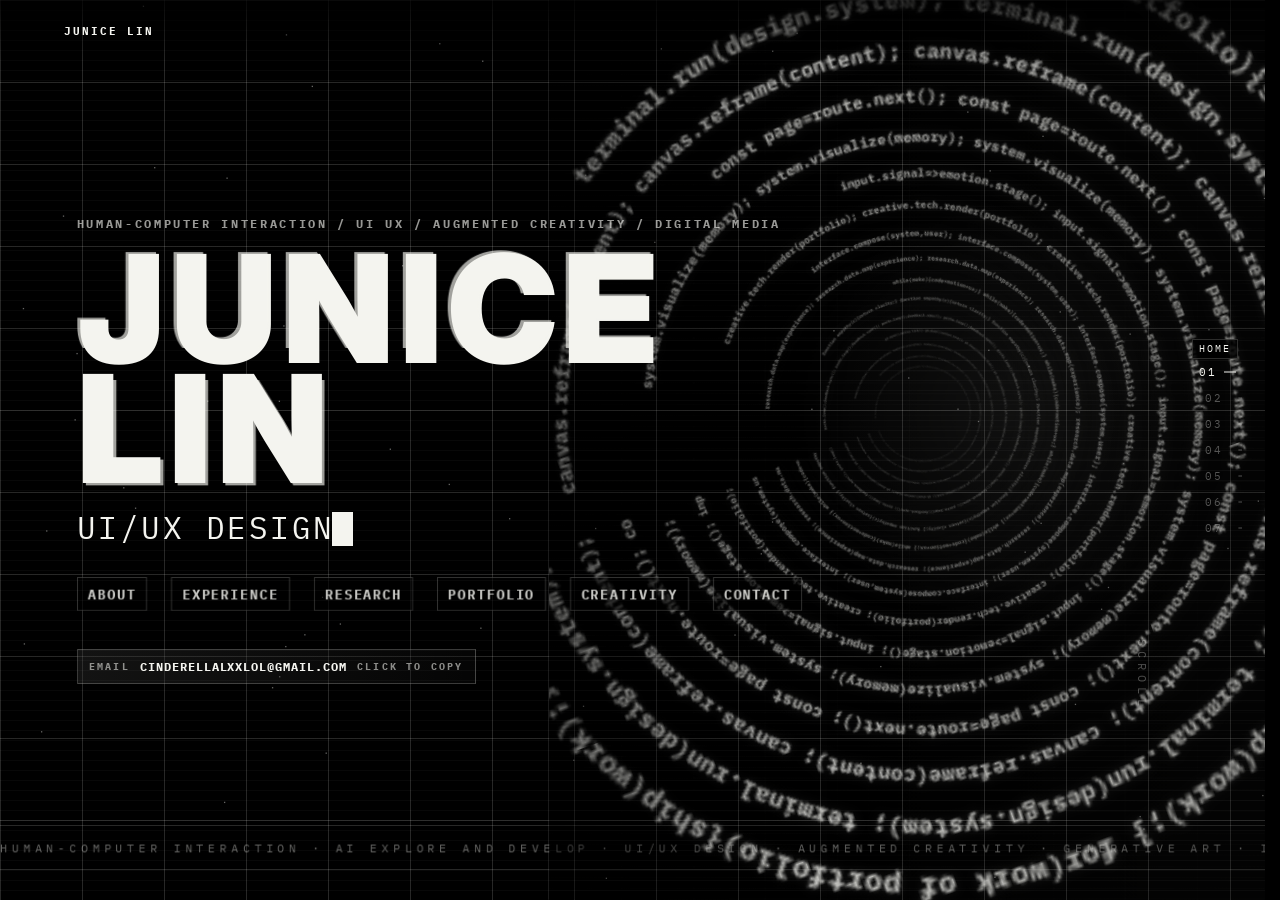
==== commit 365b8c4c: "Add PATH Human Decision to Vibe Coding portfolio" ====
--- a/personal-website 2/index.html
+++ b/personal-website 2/index.html
@@ -15,6 +15,7 @@
       rel="stylesheet"
     />
     <link rel="stylesheet" href="styles.css" />
+    <link rel="stylesheet" href="path-project.css?v=20261116" />
   </head>
   <body class="is-home">
     <canvas id="ambient-canvas" aria-hidden="true"></canvas>
@@ -578,6 +579,30 @@
           </section>
           <section class="portfolio-panel" data-category-panel="vibe" id="portfolio-vibe-panel" role="tabpanel">
             <div class="vibe-showcase">
+              <article class="vibe-case path-project-card reveal" id="path-project">
+                <figure class="path-card-preview">
+                  <div class="path-card-bar"><span>PATH / HUMAN DECISION</span><span>2026 ↗</span></div>
+                  <a class="path-card-image" href="path-project.html" aria-label="View PATH Human Decision case study">
+                    <img loading="lazy" decoding="async" src="assets/portfolio/path/interest-review.webp" width="1265" height="712" alt="PATH prototype: a student's art course becomes the top recommendation while enrollment permission remains locked" />
+                  </a>
+                  <figcaption>Recommendation updated. Enrollment authority unchanged.</figcaption>
+                </figure>
+                <div class="vibe-copy">
+                  <p class="eyebrow">Vibe Coding / Speculative Interaction</p>
+                  <h3>PATH — Human Decision</h3>
+                  <p>A course-registration experience where past performance becomes a boundary around future possibilities. You can change your interests; the system keeps your permission locked.</p>
+                  <p>I made PATH to ask what happens when a helpful recommendation gains authority over a student's right to explore.</p>
+                  <dl>
+                    <div><dt>Role</dt><dd>Artifact design, interaction direction, reasoning, and physical fabrication</dd></div>
+                    <div><dt>Build</dt><dd>HTML, CSS, JavaScript, and AI-assisted vibe coding</dd></div>
+                    <div><dt>Output</dt><dd>Interactive portal and a connected set of institutional artifacts</dd></div>
+                  </dl>
+                  <div class="vibe-actions">
+                    <a href="path-project.html">View Project</a>
+                    <a href="https://human-decision-path.vercel.app/" target="_blank" rel="noopener noreferrer">Try Prototype ↗</a>
+                  </div>
+                </div>
+              </article>
               <article class="vibe-case reveal">
                 <div class="vibe-terminal" aria-hidden="true">
                   <div class="terminal-bar"><span></span><span></span><span></span><strong>emotion_diary_colab.ipynb</strong></div>
@@ -789,5 +814,6 @@
     </main>
 
     <script src="script.js?v=20261114-visual-tabs"></script>
+    <script src="path-project.js?v=20261116"></script>
   </body>
 </html>
--- a/personal-website 2/styles.css
+++ b/personal-website 2/styles.css
@@ -1088,27 +1088,26 @@
 .profile-photo-hint {
   position: absolute;
   z-index: 2;
-  top: 18px;
-  right: 18px;
+  top: 16px;
+  right: 16px;
   display: inline-flex;
   align-items: center;
-  gap: 12px;
-  padding: 8px 10px;
-  border: 1px solid rgba(255, 255, 255, 0.8);
-  background: rgba(0, 0, 0, 0.7);
-  color: #fff;
+  gap: 6px;
+  padding: 3px 0;
+  color: rgba(255, 255, 255, 0.58);
   font-family: "IBM Plex Mono", monospace;
-  font-size: 10px;
-  font-weight: 700;
-  letter-spacing: 0.16em;
+  font-size: 9px;
+  font-weight: 500;
+  letter-spacing: 0.12em;
   line-height: 1;
   pointer-events: none;
+  text-shadow: 0 1px 5px rgba(0, 0, 0, 0.65);
+  transition: color 180ms ease;
 }
 
 .profile-photo:hover .profile-photo-hint,
 .profile-photo:focus-visible .profile-photo-hint {
-  background: #fff;
-  color: #000;
+  color: #fff;
 }
 
 .profile-photo figcaption {
--- a/personal-website 2/path-project.css
+++ b/personal-website 2/path-project.css
@@ -0,0 +1,83 @@
+/* PATH case study and its scoped portfolio card. */
+.path-card-preview { display:flex; flex-direction:column; min-width:0; margin:0; border-right:1px solid rgba(244,244,239,.2); background:#111; }
+.path-card-bar { display:flex; justify-content:space-between; gap:18px; padding:18px 22px; color:rgba(244,244,239,.65); border-bottom:1px solid rgba(244,244,239,.2); font:11px "IBM Plex Mono",monospace; letter-spacing:.08em; }
+.path-card-image { display:flex; flex:1; align-items:center; padding:clamp(18px,2.5vw,38px); background:linear-gradient(130deg,#191919,#070707); }
+.path-card-image img { display:block; width:100%; height:auto; border:1px solid #555; box-shadow:0 18px 44px #0007; }
+.path-card-preview figcaption { padding:16px 22px; margin:0; border-top:1px solid rgba(244,244,239,.2); color:rgba(244,244,239,.72); font:12px/1.5 "IBM Plex Mono",monospace; }
+.path-project-card .vibe-actions a + a { background:transparent; color:var(--white,#f4f4ef); }
+.path-project-card .vibe-copy h3 { font-size:clamp(32px,3.5vw,50px); line-height:1.05; }
+.path-project-card .vibe-copy > p:not(.eyebrow) { font-size:clamp(16px,1.3vw,19px); line-height:1.5; }
+.path-project-card .vibe-actions a:hover { background:#d7d7d0; color:#111; }
+.path-case-page { --path-bg:#080808; --path-ink:#f2f1ec; --path-muted:#b3b4b0; --path-line:#ffffff30; margin:0; background:var(--path-bg); color:var(--path-ink); font-family:Inter,Arial,sans-serif; }
+.path-case-page *, .path-case-page *::before, .path-case-page *::after { box-sizing:border-box; }
+.path-case-page { scroll-behavior:smooth; }
+.path-case-page a { color:inherit; text-decoration:none; }
+.path-case-page a:focus-visible { outline:2px solid #f2f1ec; outline-offset:5px; }
+.path-header { position:sticky; top:0; z-index:5; display:flex; justify-content:space-between; align-items:center; gap:24px; padding:22px clamp(22px,5vw,76px); background:#080808f2; border-bottom:1px solid var(--path-line); font:11px/1.5 "IBM Plex Mono",monospace; letter-spacing:.1em; text-transform:uppercase; }
+.path-brand { font-weight:700; letter-spacing:.2em; white-space:nowrap; }
+.path-header nav { display:flex; justify-content:flex-end; flex-wrap:wrap; gap:12px 24px; }
+.path-header nav a { color:var(--path-muted); }
+.path-header nav a:hover { color:var(--path-ink); }
+.path-main { width:min(1280px,calc(100% - 96px)); margin:auto; }
+.path-hero { padding:70px 0 80px; }
+.path-kicker { margin:0; color:var(--path-muted); font:11px/1.6 "IBM Plex Mono",monospace; font-weight:500; letter-spacing:.12em; text-transform:uppercase; }
+.path-hero-heading { display:grid; grid-template-columns:1fr 1fr; align-items:end; gap:48px; padding:35px 0 50px; }
+.path-hero h1 { margin:0; font-size:clamp(90px,12vw,178px); font-weight:700; line-height:.85; letter-spacing:-.075em; }
+.path-hero h1 span { display:block; margin-top:25px; font-size:clamp(22px,3vw,40px); line-height:1.1; letter-spacing:-.035em; }
+.path-hero-copy h2 { margin:0 0 18px; font-size:clamp(24px,2.5vw,36px); line-height:1.12; letter-spacing:-.04em; font-weight:500; }
+.path-hero-copy p, .path-reading-columns p, .path-pivot p, .path-steps p, .path-artifact-copy p { color:var(--path-muted); font-size:16px; line-height:1.75; }
+.path-links { display:flex; flex-wrap:wrap; align-items:center; gap:16px 22px; margin-top:24px; }
+.path-button { display:inline-flex; justify-content:center; align-items:center; min-height:48px; padding:15px 20px; background:var(--path-ink); color:var(--path-bg)!important; font:11px/1.5 "IBM Plex Mono",monospace; letter-spacing:.07em; text-transform:uppercase; }
+.path-button:hover { background:#d3d3cb; }
+.path-text-link { display:inline-block; padding:8px 0; font:12px/1.5 "IBM Plex Mono",monospace; border-bottom:1px solid currentColor; }
+.path-meta { display:grid; grid-template-columns:1.15fr 1fr 1fr; gap:30px; margin:0 0 38px; border-top:1px solid var(--path-line); padding-top:20px; }
+.path-meta dt { margin-bottom:9px; color:var(--path-muted); font:10px "IBM Plex Mono",monospace; letter-spacing:.1em; text-transform:uppercase; }
+.path-meta dd { margin:0; font-size:13px; line-height:1.6; }
+.path-screen { min-width:0; margin:0; border:1px solid #ffffff40; background:#f1f1ef; color:#111; }
+.path-window-bar { display:flex; align-items:center; justify-content:space-between; gap:15px; padding:12px 16px; background:#e9e9e5; border-bottom:1px solid #ccc; font:10px/1.5 "IBM Plex Mono",monospace; color:#444; }
+.path-window-bar > span:first-child { font-size:9px; letter-spacing:.12em; color:#777; }
+.path-screen img { display:block; width:100%; height:auto; }
+.path-screen figcaption { border-top:1px solid #d2d2cd; padding:14px 18px; font:11px/1.6 "IBM Plex Mono",monospace; color:#454541; }
+.path-section { padding:35px 0 85px; border-top:1px solid var(--path-line); scroll-margin-top:95px; }
+.path-section-heading { display:grid; grid-template-columns:.34fr 1fr; align-items:start; gap:40px; margin-bottom:35px; }
+.path-section-heading .path-kicker { padding-top:8px; }
+.path-section-heading h2 { margin:0; font-size:clamp(30px,4.1vw,58px); font-weight:500; line-height:1.06; letter-spacing:-.055em; }
+.path-reading-columns { display:grid; grid-template-columns:1fr 1fr; gap:45px; }
+.path-reading-columns p { margin:0 0 15px; }
+.path-reading-columns h3 { margin:0 0 14px; font-size:18px; font-weight:500; letter-spacing:-.02em; }
+.path-pivot { margin-top:35px; padding:28px 30px; border:1px solid var(--path-line); }
+.path-pivot a { text-decoration:underline; text-underline-offset:3px; }
+.path-pivot p { margin:12px 0 0; }
+.path-pivot .path-fiction-note { border-top:1px solid var(--path-line); margin-top:20px; padding-top:18px; font-size:12px; line-height:1.7; }
+.path-steps { list-style:none; margin:0 0 38px; padding:0; display:grid; grid-template-columns:repeat(3,minmax(0,1fr)); gap:30px; }
+.path-steps li { padding-top:15px; border-top:1px solid var(--path-line); }
+.path-steps li > span { display:block; margin-bottom:20px; font:12px "IBM Plex Mono",monospace; color:var(--path-muted); }
+.path-steps h3 { font-size:20px; letter-spacing:-.03em; font-weight:500; margin:0 0 12px; }
+.path-steps p { margin:0; font-size:14px; }
+.path-artifact-layout { display:grid; grid-template-columns:.8fr 1.2fr; gap:40px; align-items:start; }
+.path-artifact-copy p { margin:0 0 20px; font-size:15px; }
+.path-takeaway { border-top:1px solid var(--path-line); margin-top:35px; padding-top:25px; }
+.path-takeaway > p:last-child { max-width:880px; margin:14px 0 0; font-size:clamp(22px,2.4vw,32px); line-height:1.4; letter-spacing:-.025em; }
+.path-end-links { display:flex; flex-wrap:wrap; gap:20px 30px; align-items:center; margin-top:35px; }
+.path-footer { display:flex; justify-content:space-between; flex-wrap:wrap; gap:15px; border-top:1px solid var(--path-line); padding:24px clamp(22px,5vw,76px); color:var(--path-muted); font:10px "IBM Plex Mono",monospace; letter-spacing:.08em; }
+@media (max-width:800px) {
+ .path-main { width:calc(100% - 40px); }
+ .path-header { align-items:flex-start; padding:18px 20px; }
+ .path-header nav { gap:8px 14px; font-size:10px; }
+ .path-header nav a:last-child { flex-basis:100%; text-align:right; }
+ .path-hero { padding:45px 0 55px; }
+ .path-hero-heading { grid-template-columns:1fr; gap:35px; padding-bottom:35px; }
+ .path-meta { grid-template-columns:1fr; gap:20px; }
+ .path-meta div { display:grid; grid-template-columns:80px 1fr; gap:15px; }
+ .path-meta dt { margin:4px 0 0; }
+ .path-section { padding-bottom:55px; scroll-margin-top:110px; }
+ .path-section-heading { grid-template-columns:1fr; gap:18px; margin-bottom:28px; }
+ .path-reading-columns,.path-artifact-layout,.path-steps { grid-template-columns:1fr; gap:25px; }
+ .path-pivot { padding:22px; }
+ .path-steps li { display:grid; grid-template-columns:28px 1fr; gap:14px; }
+ .path-steps li > span { margin-top:5px; }
+ .path-window-bar { font-size:9px; padding:10px; }
+ .path-window-bar > span:last-child { display:none; }
+ .path-card-preview { border-right:0; border-bottom:1px solid rgba(244,244,239,.2); }
+}
+@media (prefers-reduced-motion:reduce) { .path-case-page { scroll-behavior:auto; } }
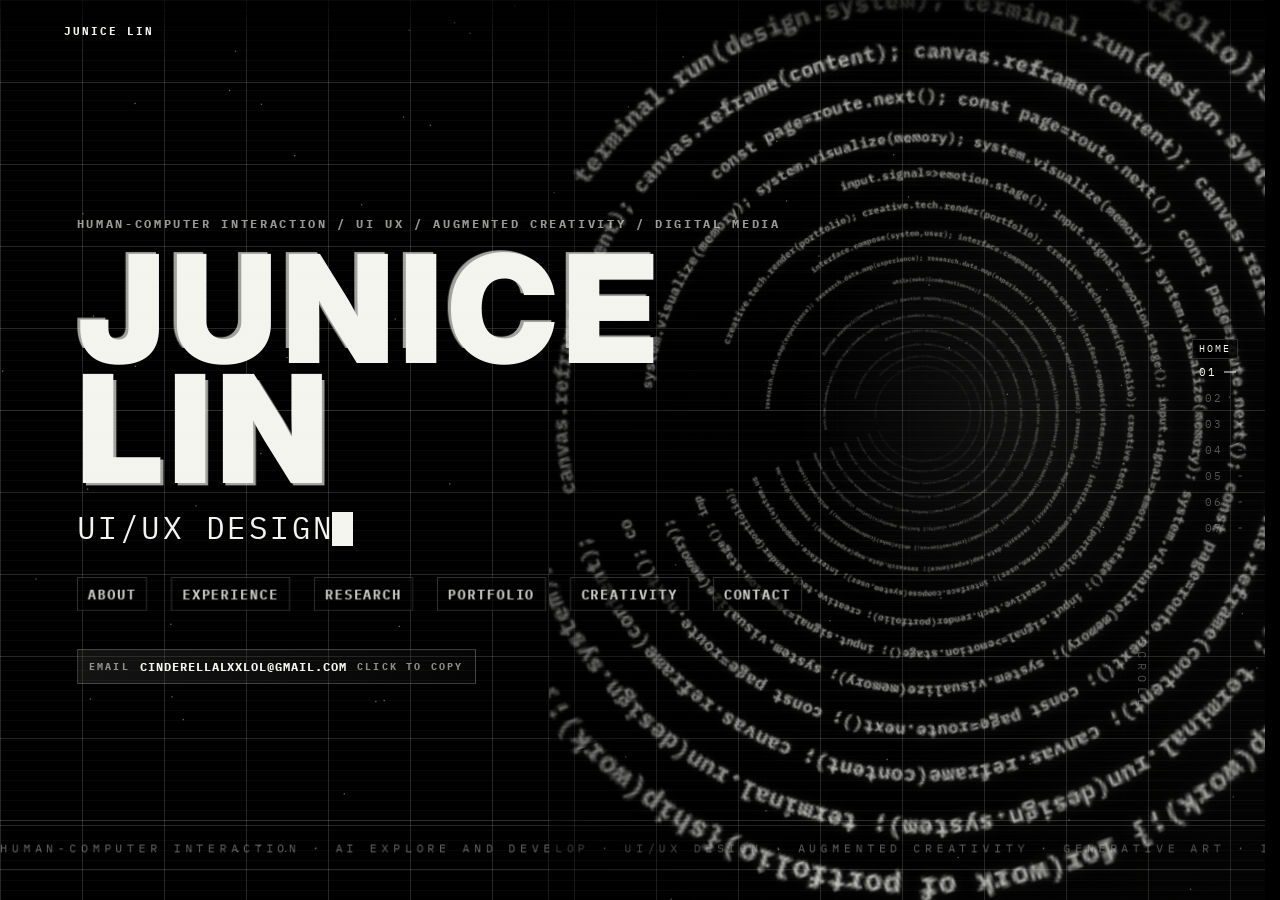
==== commit 300c51ef: "Unify Vibe Coding projects with editor-inspired frames" ====
--- a/personal-website 2/index.html
+++ b/personal-website 2/index.html
@@ -16,6 +16,7 @@
     />
     <link rel="stylesheet" href="styles.css" />
     <link rel="stylesheet" href="path-project.css?v=20261116" />
+    <link rel="stylesheet" href="vibe-editor.css?v=20261116-editor" />
   </head>
   <body class="is-home">
     <canvas id="ambient-canvas" aria-hidden="true"></canvas>
@@ -579,70 +580,58 @@
           </section>
           <section class="portfolio-panel" data-category-panel="vibe" id="portfolio-vibe-panel" role="tabpanel">
             <div class="vibe-showcase">
-              <article class="vibe-case path-project-card reveal" id="path-project">
-                <figure class="path-card-preview">
-                  <div class="path-card-bar"><span>PATH / HUMAN DECISION</span><span>2026 ↗</span></div>
-                  <a class="path-card-image" href="path-project.html" aria-label="View PATH Human Decision case study">
-                    <img loading="lazy" decoding="async" src="assets/portfolio/path/interest-review.webp" width="1265" height="712" alt="PATH prototype: a student's art course becomes the top recommendation while enrollment permission remains locked" />
-                  </a>
-                  <figcaption>Recommendation updated. Enrollment authority unchanged.</figcaption>
-                </figure>
-                <div class="vibe-copy">
-                  <p class="eyebrow">Vibe Coding / Speculative Interaction</p>
-                  <h3>PATH — Human Decision</h3>
-                  <p>A course-registration experience where past performance becomes a boundary around future possibilities. You can change your interests; the system keeps your permission locked.</p>
-                  <p>I made PATH to ask what happens when a helpful recommendation gains authority over a student's right to explore.</p>
-                  <dl>
-                    <div><dt>Role</dt><dd>Artifact design, interaction direction, reasoning, and physical fabrication</dd></div>
-                    <div><dt>Build</dt><dd>HTML, CSS, JavaScript, and AI-assisted vibe coding</dd></div>
-                    <div><dt>Output</dt><dd>Interactive portal and a connected set of institutional artifacts</dd></div>
-                  </dl>
-                  <div class="vibe-actions">
-                    <a href="path-project.html">View Project</a>
-                    <a href="https://human-decision-path.vercel.app/" target="_blank" rel="noopener noreferrer">Try Prototype ↗</a>
-                  </div>
-                </div>
-              </article>
-              <article class="vibe-case reveal">
-                <div class="vibe-terminal" aria-hidden="true">
-                  <div class="terminal-bar"><span></span><span></span><span></span><strong>emotion_diary_colab.ipynb</strong></div>
-                  <div class="terminal-screen">
-                    <p><span>&gt;</span> flask run --port 5001</p>
-                    <p><span>&gt;</span> loading records.json</p>
-                    <p><span>&gt;</span> analyzing emotion intensity</p>
-                    <p><span>&gt;</span> rendering mood calendar</p>
-                    <p><span>&gt;</span> public link ready</p>
-                  </div>
-                  <div class="calendar-preview">
-                    <i style="--c:#fdd835"></i><i style="--c:#42a5f5"></i><i style="--c:#ff7043"></i><i style="--c:#9ccc65"></i>
-                    <i style="--c:#d32f2f"></i><i style="--c:#26c6da"></i><i style="--c:#9ccc65"></i><i style="--c:#fdd835"></i>
-                    <i style="--c:#42a5f5"></i><i style="--c:#ff7043"></i><i style="--c:#d32f2f"></i><i style="--c:#26c6da"></i>
-                  </div>
-                </div>
-                <div class="vibe-copy">
-                  <p class="eyebrow">Vibe Coding / Python System</p>
-                  <h3>Emotion Diary Mood Calendar</h3>
-                  <p>
-                    A Flask-based emotion tracking system that records daily feelings, maps them into
-                    six emotion categories, and visualizes emotional patterns through calendar blocks,
-                    day analysis, weekly summaries, monthly insights, and emotion avatar videos.
-                  </p>
-                  <dl>
-                    <div><dt>Role</dt><dd>Creative Coder / System Designer</dd></div>
-                    <div><dt>Tools</dt><dd>Python, Flask, HTML/CSS, Colab</dd></div>
-                    <div><dt>Output</dt><dd>Mood calendar, daily analysis, summaries, and avatar video prototype</dd></div>
-                  </dl>
-                  <div class="vibe-actions">
-                    <a href="emotion-diary.html">View Project</a>
-                    <span>Records → Analysis → Calendar → Reflection</span>
-                  </div>
-                </div>
-              </article>
-              <div class="vibe-process reveal">
-                <article><span>01</span><strong>Capture</strong><p>Visitors record text, tags, and multiple emotion intensities.</p></article>
-                <article><span>02</span><strong>Analyze</strong><p>Python transforms entries into dominant emotions and intensity patterns.</p></article>
-                <article><span>03</span><strong>Visualize</strong><p>The Flask interface turns records into calendar blocks, day details, and summaries.</p></article>
-              </div>
+<article class="editor-window vibe-case path-project-card reveal" id="path-project">
+      <div class="editor-titlebar"><span class="editor-mark" aria-hidden="true">&lt;/&gt;</span><span>PATH / Human Decision — Junice Lin</span><span class="editor-controls" aria-hidden="true"><i></i><i></i><i></i></span></div>
+      <div class="editor-tabs"><span class="editor-tab"><span class="editor-file-icon" aria-hidden="true">⌘</span>path.html<span class="editor-tab-close" aria-hidden="true">×</span></span><span class="editor-tab-label">PROJECT PREVIEW</span></div>
+      <div class="editor-workarea">
+        <div class="editor-activity" aria-hidden="true"><span class="editor-activity-selected"><svg viewBox="0 0 24 24"><path d="M8 3h10v14H8zM5 7H3v14h10v-2" /></svg></span><span><svg viewBox="0 0 24 24"><circle cx="10" cy="10" r="6"/><path d="m15 15 6 6"/></svg></span><span><svg viewBox="0 0 24 24"><circle cx="6" cy="5" r="2"/><circle cx="6" cy="19" r="2"/><circle cx="18" cy="5" r="2"/><path d="M6 7v10M18 7v3c0 4-12 0-12 5"/></svg></span><span class="editor-activity-code">&lt;&gt;</span></div>
+        <div class="editor-content"><div class="vibe-layout">
+  <figure class="editor-preview">
+    <a href="path-project.html" aria-label="View PATH Human Decision project"><img loading="lazy" decoding="async" src="assets/portfolio/path/interest-review.webp" width="1265" height="712" alt="PATH interest review: a course moves to the top recommendation while permission remains locked" /></a>
+    <figcaption>01 / Recommendation updated. Permission unchanged.</figcaption>
+  </figure>
+  <div class="vibe-copy">
+    <p class="eyebrow">Speculative Interaction / 2026</p>
+    <h3>PATH — Human Decision</h3>
+    <p>A course-registration experience where past performance becomes a boundary around future possibilities. You can change your interests; the system keeps your permission locked.</p>
+    <p>I made PATH to ask what happens when a helpful recommendation gains authority over a student's right to explore.</p>
+    <dl>
+      <div><dt>Role</dt><dd>Artifact design, interaction direction, reasoning, and physical fabrication</dd></div>
+      <div><dt>Build</dt><dd>HTML, CSS, JavaScript, AI-assisted vibe coding</dd></div>
+      <div><dt>Output</dt><dd>Interactive portal and institutional artifact set</dd></div>
+    </dl>
+    <div class="vibe-actions"><a href="path-project.html">View Project ↗</a><a href="https://human-decision-path.vercel.app/" target="_blank" rel="noopener noreferrer">Try Prototype ↗</a></div>
+  </div>
+</div></div>
+      </div>
+      <div class="editor-status"><span><span aria-hidden="true">⑂</span> Portfolio / Vibe Coding</span><span>UTF-8 <span class="editor-status-format"> · HTML</span></span></div>
+    </article>
+<article class="editor-window vibe-case reveal" id="emotion-diary-project">
+      <div class="editor-titlebar"><span class="editor-mark" aria-hidden="true">&lt;/&gt;</span><span>Emotion Diary / Mood Calendar — Junice Lin</span><span class="editor-controls" aria-hidden="true"><i></i><i></i><i></i></span></div>
+      <div class="editor-tabs"><span class="editor-tab"><span class="editor-file-icon" aria-hidden="true">⌘</span>emotion_diary.ipynb<span class="editor-tab-close" aria-hidden="true">×</span></span><span class="editor-tab-label">PROJECT PREVIEW</span></div>
+      <div class="editor-workarea">
+        <div class="editor-activity" aria-hidden="true"><span class="editor-activity-selected"><svg viewBox="0 0 24 24"><path d="M8 3h10v14H8zM5 7H3v14h10v-2" /></svg></span><span><svg viewBox="0 0 24 24"><circle cx="10" cy="10" r="6"/><path d="m15 15 6 6"/></svg></span><span><svg viewBox="0 0 24 24"><circle cx="6" cy="5" r="2"/><circle cx="6" cy="19" r="2"/><circle cx="18" cy="5" r="2"/><path d="M6 7v10M18 7v3c0 4-12 0-12 5"/></svg></span><span class="editor-activity-code">&lt;&gt;</span></div>
+        <div class="editor-content"><div class="vibe-layout">
+  <figure class="editor-preview">
+    <a href="emotion-diary.html" aria-label="View Emotion Diary Mood Calendar project"><img loading="lazy" decoding="async" src="assets/portfolio/emotion-diary-screens/image1.webp" alt="Emotion Diary mood calendar with color-coded daily emotion blocks" /></a>
+    <figcaption>02 / Daily records become a visual rhythm.</figcaption>
+  </figure>
+  <div class="vibe-copy">
+    <p class="eyebrow">Reflective Interface / Python System</p>
+    <h3>Emotion Diary Mood Calendar</h3>
+    <p>A Flask-based emotion tracking system that records daily feelings and turns them into calendar blocks, daily analysis, weekly summaries, and monthly insights.</p>
+    <p>The project connects structured emotion data with visual reflection and expressive avatar videos.</p>
+    <dl>
+      <div><dt>Role</dt><dd>Creative Coder / System Designer</dd></div>
+      <div><dt>Build</dt><dd>Python, Flask, HTML/CSS, Google Colab</dd></div>
+      <div><dt>Output</dt><dd>Mood calendar, analysis views, and avatar video prototype</dd></div>
+    </dl>
+    <div class="vibe-actions"><a href="emotion-diary.html">View Project ↗</a><a href="assets/portfolio/emotion-diary-colab.ipynb" download>Get Notebook ↓</a></div>
+  </div>
+</div></div>
+      </div>
+      <div class="editor-status"><span><span aria-hidden="true">⑂</span> Portfolio / Vibe Coding</span><span>UTF-8 <span class="editor-status-format"> · IPYNB</span></span></div>
+    </article>
             </div>
           </section>
         </div>
--- a/personal-website 2/vibe-editor.css
+++ b/personal-website 2/vibe-editor.css
@@ -0,0 +1,172 @@
+/* One editor-inspired frame for both Vibe Coding projects and case studies. */
+.editor-window {
+  --editor-border: #38383d;
+  --editor-chrome: #202024;
+  --editor-muted: #a2a2ac;
+  --editor-accent: #9bc8ed;
+  min-width: 0;
+  overflow: hidden;
+  border: 1px solid var(--editor-border);
+  border-radius: 9px;
+  background: #101012;
+  color: #eeeef0;
+  box-shadow: 0 15px 40px #0003;
+}
+.editor-titlebar, .editor-tabs, .editor-status {
+  display: flex;
+  align-items: center;
+  min-width: 0;
+  font: 11px/1.5 "IBM Plex Mono", monospace;
+  letter-spacing: .015em;
+}
+.editor-titlebar {
+  position: relative;
+  min-height: 37px;
+  gap: 12px;
+  padding: 8px 15px;
+  border-bottom: 1px solid var(--editor-border);
+  background: var(--editor-chrome);
+  color: #c1c1c8;
+}
+.editor-titlebar > span:nth-child(2) { overflow: hidden; text-overflow: ellipsis; white-space: nowrap; }
+.editor-mark { flex-shrink: 0; color: var(--editor-accent); font-weight: 500; }
+.editor-controls { display: flex; flex-shrink: 0; gap: 7px; margin-left: auto; padding-left: 12px; }
+.editor-controls i { width: 7px; height: 7px; border: 1px solid #6f6f79; border-radius: 50%; }
+.editor-tabs { justify-content: space-between; min-height: 39px; background: #18181c; border-bottom: 1px solid #303035; }
+.editor-tab {
+  display: inline-flex;
+  align-items: center;
+  align-self: stretch;
+  gap: 11px;
+  min-width: 0;
+  padding: 8px 18px;
+  border-top: 1px solid var(--editor-accent);
+  border-right: 1px solid #34343a;
+  background: #101012;
+  color: #e5e5e9;
+}
+.editor-file-icon { color: var(--editor-accent); }
+.editor-tab-close { margin-left: 20px; color: #888893; }
+.editor-tab-label { padding: 0 18px; color: #888893; font-size: 9px; letter-spacing: .12em; }
+.editor-workarea { display: grid; grid-template-columns: 43px minmax(0, 1fr); min-width: 0; }
+.editor-activity { display: flex; flex-direction: column; gap: 5px; border-right: 1px solid #303035; background: #1a1a1e; color: #777782; }
+.editor-activity > span { display: grid; place-items: center; height: 43px; border-left: 2px solid transparent; }
+.editor-activity .editor-activity-selected { border-left-color: #b8c7d5; color: #d2d2da; }
+.editor-activity svg { width: 19px; height: 19px; fill: none; stroke: currentColor; stroke-width: 1.3; }
+.editor-activity-code { font: 15px "IBM Plex Mono", monospace; }
+.editor-content { min-width: 0; }
+.editor-status { justify-content: space-between; gap: 14px; padding: 5px 14px; border-top: 1px solid #38383d; background: #22222a; color: #b8bac5; font-size: 10px; }
+.editor-status > span { min-width: 0; }
+.editor-status > span:first-child { overflow: hidden; text-overflow: ellipsis; white-space: nowrap; }
+.editor-status > span:last-child { white-space: nowrap; }
+
+/* Identical portfolio templates; the project content supplies the distinction. */
+.vibe-showcase { gap: 32px; }
+.vibe-case.editor-window { display: block; min-height: 0; }
+.vibe-layout { display: grid; grid-template-columns: minmax(0, 1fr) minmax(0, 1fr); min-height: 490px; }
+.editor-preview {
+  display: flex;
+  flex-direction: column;
+  justify-content: center;
+  min-width: 0;
+  margin: 0;
+  padding: clamp(20px, 2.4vw, 36px);
+  border-right: 1px solid #303035;
+  background: #141416;
+}
+.editor-preview a { display: block; width: 100%; transition: opacity .18s ease; }
+.editor-preview a:hover { opacity: .85; }
+.editor-preview img { display: block; width: 100%; height: auto; aspect-ratio: 16 / 10; object-fit: contain; background: #f4f5f6; border: 1px solid #48484d; }
+.editor-preview figcaption { margin: 16px 0 0; padding: 0; color: #a5a5ae; font: 10px/1.7 "IBM Plex Mono", monospace; letter-spacing: .01em; }
+.editor-window .vibe-copy { min-width: 0; padding: clamp(24px, 2.8vw, 42px); }
+.editor-window .vibe-copy .eyebrow { margin-bottom: 14px; color: #a2a2ac; font-size: 10px; letter-spacing: .12em; }
+.editor-window .vibe-copy h3 { max-width: none; margin: 0 0 19px; font-size: clamp(19px, 1.75vw, 27px); font-weight: 500; line-height: 1.2; letter-spacing: -.04em; text-transform: none; }
+.editor-window .vibe-copy > p:not(.eyebrow) { max-width: 580px; margin: 0 0 16px; color: #b9b9c0; font-size: 14px; line-height: 1.65; }
+.editor-window .vibe-copy dl { margin: 10px 0 24px; gap: 9px; }
+.editor-window .vibe-copy dl div { grid-template-columns: 55px minmax(0, 1fr); gap: 14px; padding-top: 9px; border-color: #303035; }
+.editor-window .vibe-copy dt { color: #9696a2; font-size: 10px; letter-spacing: .08em; }
+.editor-window .vibe-copy dd { color: #c9c9d0; font-size: 12px; line-height: 1.55; }
+.editor-window .vibe-actions { gap: 10px 12px; margin-top: auto; }
+.editor-window .vibe-actions a { padding: 11px 13px; border: 1px solid #d4d4d6; border-radius: 3px; background: #e6e6e8; color: #121214; font-size: 10px; letter-spacing: .045em; }
+.editor-window .vibe-actions a + a { border-color: #505059; background: transparent; color: #d0d0d7; }
+.editor-window .vibe-actions a:hover { background: #c8d8e6; border-color: #c8d8e6; color: #121214; }
+.editor-window a:focus-visible { outline: 2px solid #9bc8ed; outline-offset: 4px; }
+
+/* Shared project-page structure and compact one-line desktop section headings. */
+.vibe-detail-page { background: #0b0b0d; --path-bg: #0b0b0d; --path-line: #ffffff26; }
+.vibe-detail-page .path-header { background: #0b0b0df5; padding-block: 20px; }
+.vibe-detail-page .path-main { width: min(1280px, calc(100% - 96px)); }
+.vibe-detail-page .path-hero { padding: 56px 0 64px; }
+.vibe-detail-page .path-hero-heading { grid-template-columns: 1fr; align-items: start; gap: 25px; padding: 24px 0 34px; }
+.vibe-detail-page .path-hero h1 { display: flex; align-items: baseline; flex-wrap: wrap; gap: 12px 24px; margin: 0; font-size: clamp(38px, 4.7vw, 64px); font-weight: 500; line-height: 1.12; letter-spacing: -.055em; }
+.vibe-detail-page .path-hero h1 span { display: inline; margin: 0; color: #9e9ea8; font-size: clamp(22px, 2.3vw, 30px); font-weight: 400; line-height: 1.2; letter-spacing: -.035em; }
+.vibe-detail-page .path-hero-copy h2 { margin: 0 0 12px; font-size: clamp(18px, 1.8vw, 24px); font-weight: 400; line-height: 1.4; letter-spacing: -.025em; }
+.vibe-detail-page .path-hero-copy > p { max-width: 860px; margin: 0; font-size: 15px; line-height: 1.8; }
+.vibe-detail-page .path-links { margin-top: 20px; }
+.vibe-detail-page .path-meta { margin-bottom: 30px; }
+.vibe-detail-page .path-meta dd { font-size: 12px; }
+.vibe-detail-page .path-button { min-height: 43px; padding: 12px 16px; border-radius: 3px; font-size: 10px; }
+.vibe-detail-page .path-text-link { font-size: 11px; }
+.vibe-detail-page .path-section { padding: 30px 0 65px; }
+.vibe-detail-page .path-section-heading { display: block; margin-bottom: 25px; }
+.vibe-detail-page .path-section-heading .path-kicker { display: block; padding: 0; margin-bottom: 12px; }
+.vibe-detail-page .path-section-heading h2 { margin: 0; font-size: clamp(18px, 2vw, 26px); font-weight: 400; line-height: 1.4; letter-spacing: -.03em; }
+.vibe-detail-page .path-reading-columns p, .vibe-detail-page .path-pivot p, .vibe-detail-page .path-artifact-copy p { font-size: 14px; line-height: 1.85; }
+.vibe-detail-page .path-reading-columns h3 { font-size: 16px; }
+.vibe-detail-page .path-pivot { margin-top: 25px; padding: 22px 25px; background: #121215; border-radius: 4px; }
+.vibe-detail-page .path-steps { margin-bottom: 30px; gap: 26px; }
+.vibe-detail-page .path-steps li > span { margin-bottom: 15px; font-size: 11px; }
+.vibe-detail-page .path-steps h3 { font-size: 16px; line-height: 1.4; }
+.vibe-detail-page .path-steps p { font-size: 13px; line-height: 1.8; }
+.vibe-detail-page .path-screen { margin: 0; border: 0; }
+.vibe-detail-page .path-screen img { display: block; width: 100%; height: auto; }
+.vibe-detail-page .path-screen figcaption { padding: 13px 18px; background: #141416; color: #b7b7c0; border-top: 1px solid #38383d; font-size: 10px; font-weight: 400; line-height: 1.7; }
+.vibe-detail-page .path-artifact-layout { grid-template-columns: minmax(0, .85fr) minmax(0, 1.15fr); gap: 32px; }
+.vibe-detail-page .path-takeaway > p:last-child { font-size: 20px; line-height: 1.65; }
+.editor-screen-stack { display: grid; gap: 28px; margin-top: 28px; }
+.vibe-detail-page .editor-screen-stack img { max-height: 640px; object-fit: contain; background: #f4f5f6; }
+.vibe-detail-page .editor-four-steps { grid-template-columns: repeat(4, minmax(0, 1fr)); margin-top: 28px; margin-bottom: 0; }
+
+@media (max-width: 900px) {
+  .editor-window .vibe-layout { grid-template-columns: 1fr; min-height: 0; }
+  .editor-preview { border-right: 0; border-bottom: 1px solid #303035; padding: 24px; }
+  .editor-preview img { max-height: 390px; }
+  .editor-window .vibe-copy h3 { font-size: clamp(20px, 3.6vw, 28px); }
+  .editor-window .vibe-copy { padding: 26px; }
+  .vibe-detail-page .path-main { width: calc(100% - 48px); }
+  .vibe-detail-page .path-artifact-layout { grid-template-columns: 1fr; }
+  .vibe-detail-page .editor-four-steps { grid-template-columns: repeat(2, minmax(0, 1fr)); }
+}
+@media (max-width: 600px) {
+  .editor-titlebar { min-height: 34px; padding: 7px 10px; gap: 8px; font-size: 9px; }
+  .editor-controls { gap: 5px; padding-left: 5px; }
+  .editor-controls i { width: 5px; height: 5px; }
+  .editor-tabs { min-height: 35px; font-size: 10px; }
+  .editor-tab { padding: 7px 11px; gap: 8px; }
+  .editor-tab-label { display: none; }
+  .editor-workarea { grid-template-columns: 29px minmax(0, 1fr); }
+  .editor-activity > span { height: 35px; }
+  .editor-activity svg { width: 15px; height: 15px; }
+  .editor-activity-code { font-size: 11px; }
+  .editor-status { font-size: 9px; padding: 5px 9px; }
+  .editor-status-format { display: none; }
+  .editor-preview { padding: 15px; }
+  .editor-window .vibe-copy { padding: 22px 18px; }
+  .editor-window .vibe-copy h3 { font-size: 21px; line-height: 1.25; }
+  .editor-window .vibe-copy > p:not(.eyebrow) { font-size: 13px; }
+  .editor-window .vibe-copy dl div { grid-template-columns: 43px minmax(0, 1fr); gap: 10px; }
+  .vibe-detail-page .path-main { width: calc(100% - 36px); }
+  .vibe-detail-page .path-header { align-items: start; padding: 16px 18px; gap: 14px; }
+  .vibe-detail-page .path-header nav { gap: 8px 12px; font-size: 9px; }
+  .vibe-detail-page .path-hero { padding: 36px 0 45px; }
+  .vibe-detail-page .path-hero h1 { gap: 8px 15px; font-size: 38px; }
+  .vibe-detail-page .path-hero h1 span { font-size: 24px; }
+  .vibe-detail-page .path-hero-copy h2 { font-size: 19px; }
+  .vibe-detail-page .path-section-heading h2 { font-size: 20px; line-height: 1.4; }
+  .vibe-detail-page .path-section { padding-bottom: 45px; }
+  .vibe-detail-page .path-pivot { padding: 20px; }
+  .vibe-detail-page .path-steps, .vibe-detail-page .editor-four-steps { grid-template-columns: 1fr; gap: 22px; }
+  .vibe-detail-page .path-steps li > span { margin: 4px 0 0; }
+  .vibe-detail-page .path-takeaway > p:last-child { font-size: 18px; }
+}
+@media (prefers-reduced-motion: reduce) { .editor-preview a { transition: none; } }
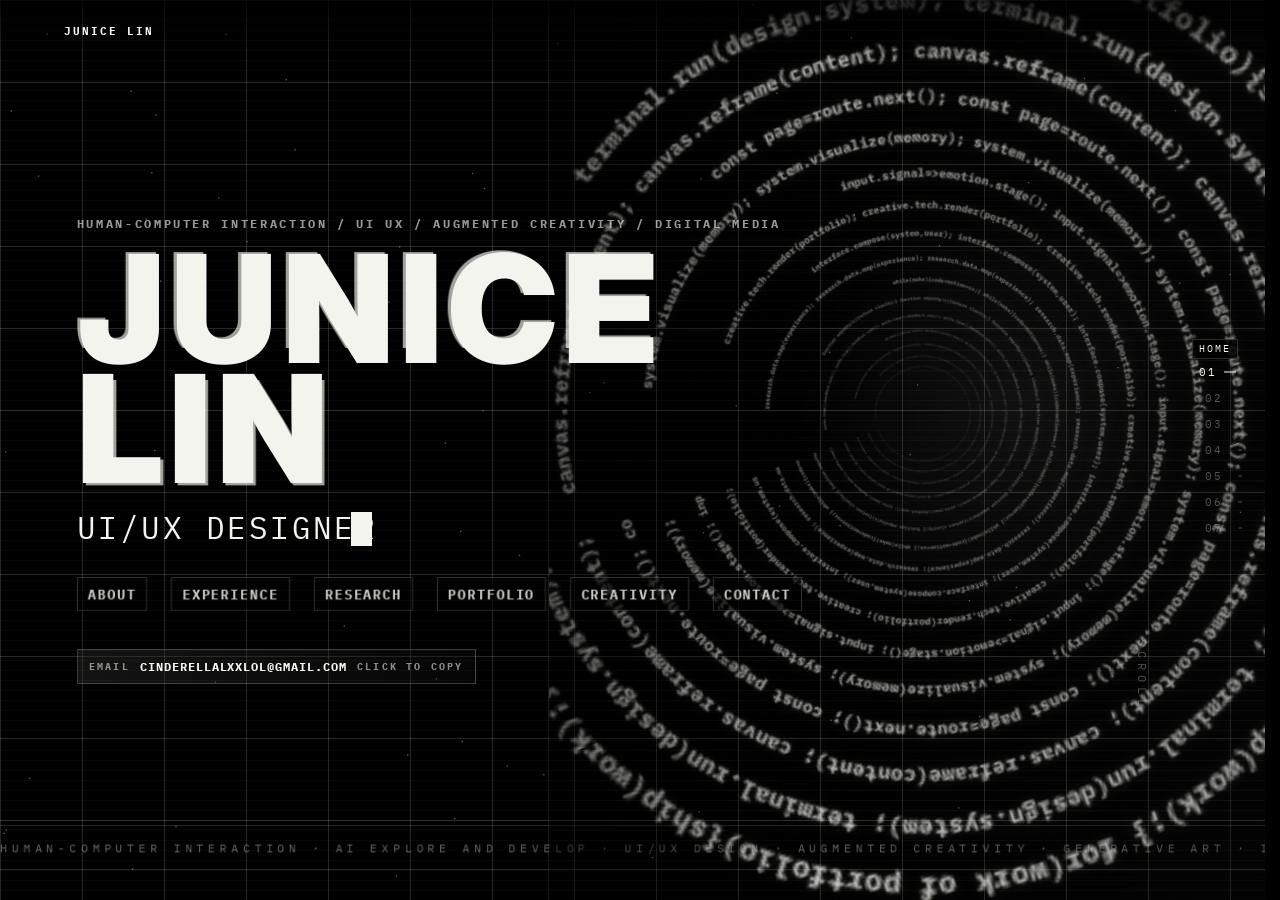
==== commit 149a1494: "Add Kunshan cultural map portfolio case study" ====
--- a/personal-website 2/index.html
+++ b/personal-website 2/index.html
@@ -632,6 +632,32 @@
       </div>
       <div class="editor-status"><span><span aria-hidden="true">⑂</span> Portfolio / Vibe Coding</span><span>UTF-8 <span class="editor-status-format"> · IPYNB</span></span></div>
     </article>
+<article class="editor-window vibe-case reveal" id="kunshan-cultural-map-project">
+      <div class="editor-titlebar"><span class="editor-mark" aria-hidden="true">&lt;/&gt;</span><span>Kunshan Cultural Interactive Map — Junice Lin</span><span class="editor-controls" aria-hidden="true"><i></i><i></i><i></i></span></div>
+      <div class="editor-tabs"><span class="editor-tab"><span class="editor-file-icon" aria-hidden="true">⌘</span>kunshan_map.html<span class="editor-tab-close" aria-hidden="true">×</span></span><span class="editor-tab-label">PROJECT PREVIEW</span></div>
+      <div class="editor-workarea">
+        <div class="editor-activity" aria-hidden="true"><span class="editor-activity-selected"><svg viewBox="0 0 24 24"><path d="M8 3h10v14H8zM5 7H3v14h10v-2" /></svg></span><span><svg viewBox="0 0 24 24"><circle cx="10" cy="10" r="6"/><path d="m15 15 6 6"/></svg></span><span><svg viewBox="0 0 24 24"><circle cx="6" cy="5" r="2"/><circle cx="6" cy="19" r="2"/><circle cx="18" cy="5" r="2"/><path d="M6 7v10M18 7v3c0 4-12 0-12 5"/></svg></span><span class="editor-activity-code">&lt;&gt;</span></div>
+        <div class="editor-content"><div class="vibe-layout">
+  <figure class="editor-preview">
+    <a href="kunshan-cultural-map.html" aria-label="View Kunshan Cultural Interactive Map project"><img loading="lazy" decoding="async" src="assets/portfolio/kunshan-map/map-route.webp" width="1600" height="1000" alt="Kunshan Cultural Interactive Map showing 82 bilingual cultural records and a road-based route comparison" /></a>
+    <figcaption>03 / Cultural records become an inspectable map, network, and route.</figcaption>
+  </figure>
+  <div class="vibe-copy">
+    <p class="eyebrow">Information Visualization / HCI / 2026</p>
+    <h3>Kunshan Cultural Interactive Map</h3>
+    <p>A bilingual cultural discovery system that connects 82 Kunshan records through map locations, documented relationships, visible sources, and three route-planning ideas.</p>
+    <p>I led the data work, iteration, and UI/UX design, turning a simple map into an evidence-aware experience that shows what is known, approximate, or still unverified.</p>
+    <dl>
+      <div><dt>Role</dt><dd>Data curation, interaction iteration, UI/UX design, and paper development</dd></div>
+      <div><dt>Build</dt><dd>HTML, CSS, JavaScript, Leaflet, OSRM, and AI-assisted vibe coding</dd></div>
+      <div><dt>Output</dt><dd>Bilingual map, relationship network, source panels, and route comparison</dd></div>
+    </dl>
+    <div class="vibe-actions"><a href="kunshan-cultural-map.html">View Project ↗</a><a href="https://kunshan-cultural-interactive-map.vercel.app/" target="_blank" rel="noopener noreferrer">Try Prototype ↗</a></div>
+  </div>
+</div></div>
+      </div>
+      <div class="editor-status"><span><span aria-hidden="true">⑂</span> Portfolio / Vibe Coding</span><span>UTF-8 <span class="editor-status-format"> · HTML</span></span></div>
+    </article>
             </div>
           </section>
         </div>
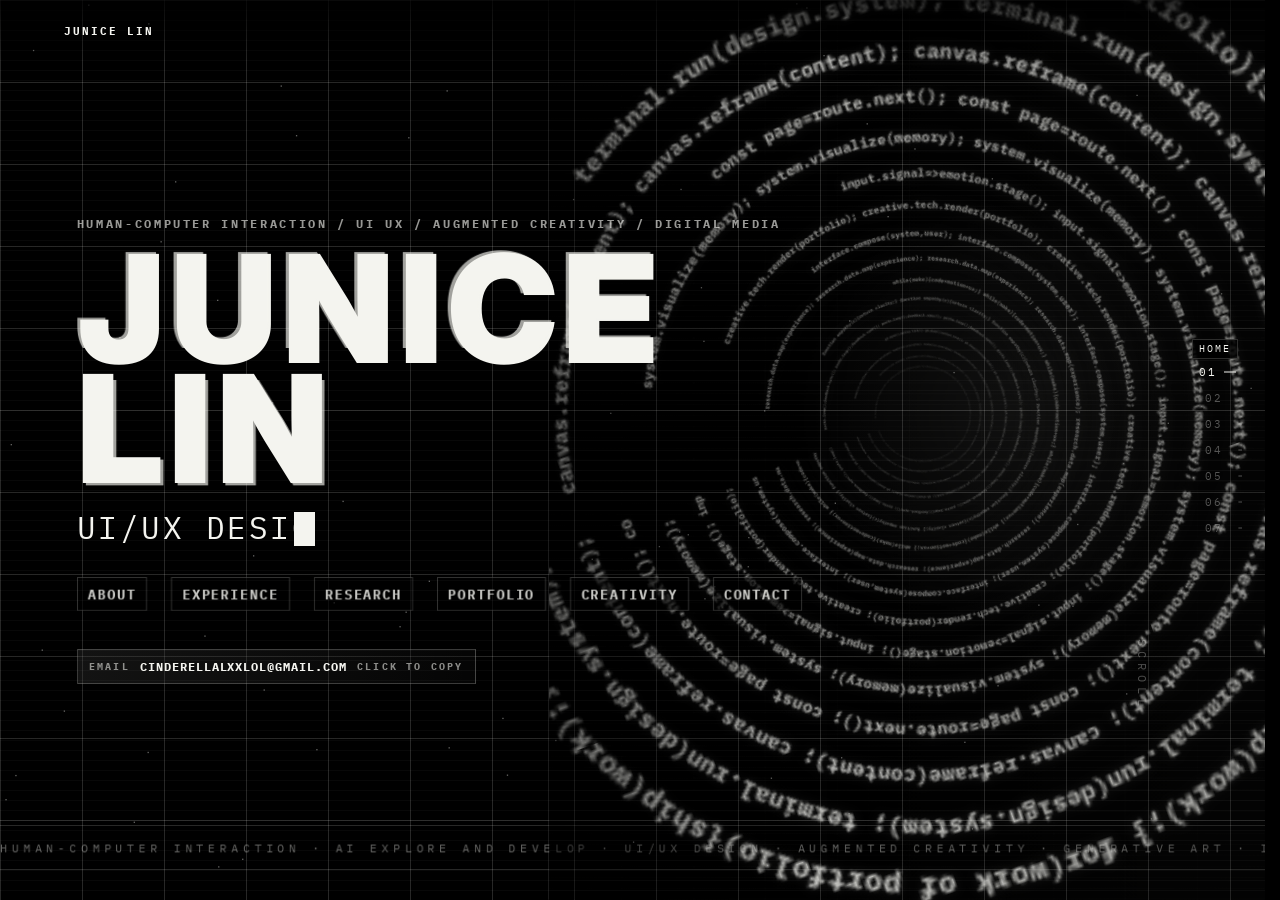
==== commit 2d9c5f0f: "Fix mobile home and visual portfolio alignment" ====
--- a/personal-website 2/index.html
+++ b/personal-website 2/index.html
@@ -14,7 +14,7 @@
       href="https://fonts.googleapis.com/css2?family=Inter:wght@400;500;600;700;800;900&family=IBM+Plex+Mono:wght@400;500;600;700&display=swap"
       rel="stylesheet"
     />
-    <link rel="stylesheet" href="styles.css" />
+    <link rel="stylesheet" href="styles.css?v=20261117-responsive" />
     <link rel="stylesheet" href="path-project.css?v=20261116" />
     <link rel="stylesheet" href="vibe-editor.css?v=20261116-editor" />
   </head>
--- a/personal-website 2/styles.css
+++ b/personal-website 2/styles.css
@@ -3825,7 +3825,7 @@
 
   .visual-info-card .visual-info-preview {
     height: clamp(320px, 72vh, 560px);
-    margin-inline: 16px;
+    margin-inline: 0;
     padding: 18px 18px 26px;
   }
 
@@ -4235,3 +4235,71 @@
   .portfolio-tab { min-height: 95px; grid-template-columns: 1fr; gap: 5px; }
   .portfolio-tab-title { font-size: 26px; }
 }
+
+@media (max-width: 900px) {
+  .profile-photo {
+    grid-row: auto;
+    min-height: 0;
+    aspect-ratio: 4 / 5;
+  }
+
+  .profile-photo img {
+    height: 100%;
+    min-height: 0;
+    object-position: 50% 35%;
+  }
+}
+
+@media (max-width: 620px) {
+  .profile-photo {
+    width: 100%;
+    max-height: 520px;
+  }
+
+  .profile-photo-hint {
+    top: 12px;
+    right: 12px;
+    padding: 6px;
+    font-size: 10px;
+    color: rgba(255, 255, 255, 0.8);
+    background: rgba(0, 0, 0, 0.22);
+  }
+
+  .profile-photo figcaption {
+    right: 14px;
+    bottom: 14px;
+    left: 14px;
+    font-size: 10px;
+  }
+}
+
+@media (max-width: 620px) {
+  .hero-inner {
+    width: 100%;
+  }
+
+  .hero-nav {
+    display: grid;
+    width: 100%;
+    grid-template-columns: repeat(2, minmax(0, 1fr));
+    gap: 8px;
+    overflow: visible;
+    white-space: normal;
+  }
+
+  .hero-nav a {
+    width: 100%;
+    justify-content: center;
+    padding-inline: 6px;
+    font-size: 11px;
+  }
+
+  .hero-email {
+    margin-top: 20px;
+  }
+
+  .hero-orbit {
+    right: -35vw;
+    opacity: 0.22;
+  }
+}
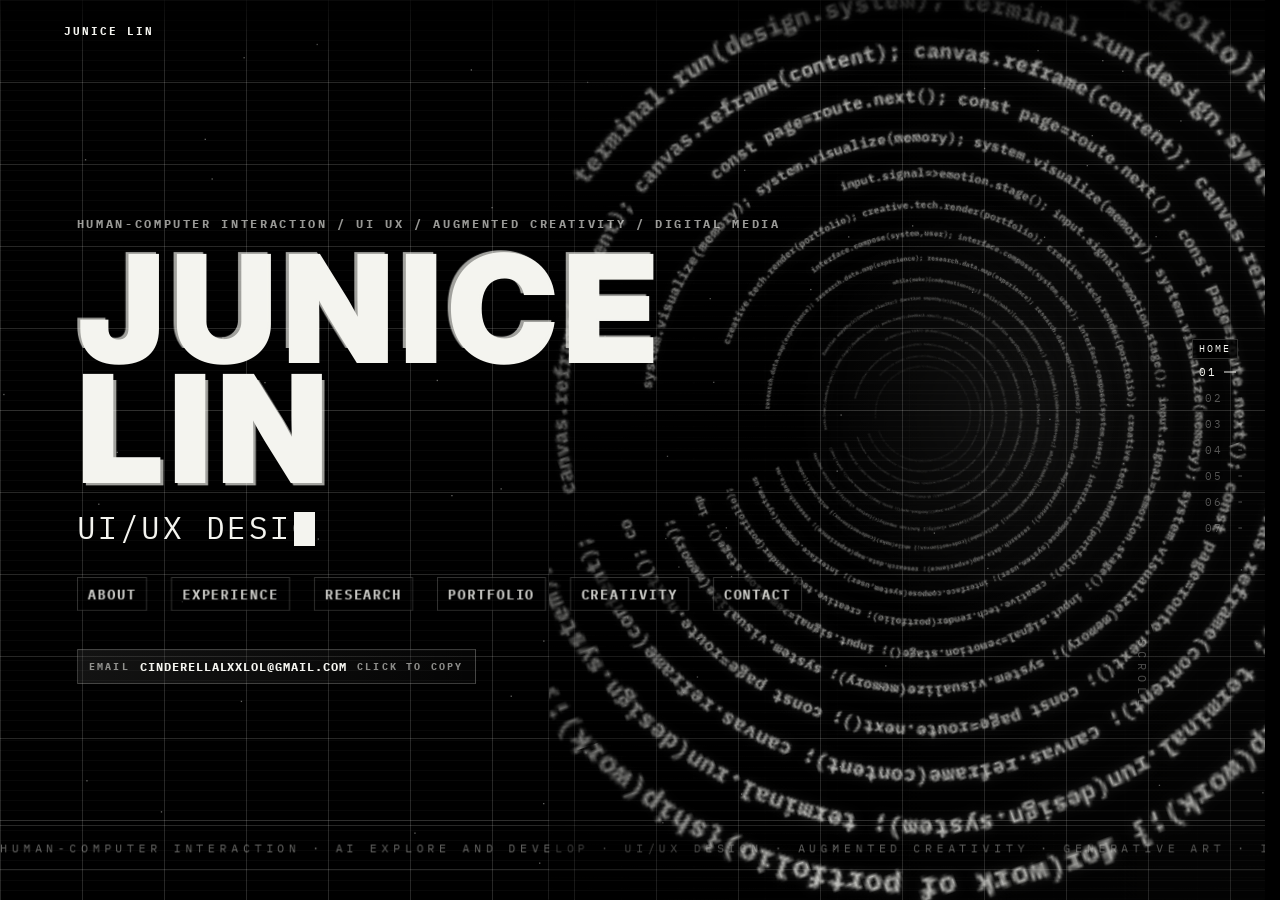
==== commit e0f0ba05: "Clarify Trap Net Blender label" ====
--- a/personal-website 2/index.html
+++ b/personal-website 2/index.html
@@ -451,7 +451,7 @@
                 </div>
               </article>
               <article class="media-card visual-project-card visual-info-card visual-info-card-large reveal">
-                <div class="visual-window-bar"><button class="visual-window-control visual-close" type="button" aria-label="Release alert marks"></button><button class="visual-window-control visual-minimize" type="button" aria-label="Minimize card"></button><button class="visual-window-control visual-expand" type="button" aria-label="Open gallery"></button><strong>Trap-Net.blend Info</strong></div>
+                <div class="visual-window-bar"><button class="visual-window-control visual-close" type="button" aria-label="Release alert marks"></button><button class="visual-window-control visual-minimize" type="button" aria-label="Minimize card"></button><button class="visual-window-control visual-expand" type="button" aria-label="Open gallery"></button><strong>Trap Net · Blender</strong></div>
                 <div class="visual-info-body">
                   <div class="visual-file-summary">
                     <span class="visual-file-mark visual-file-mark-blender">B</span>
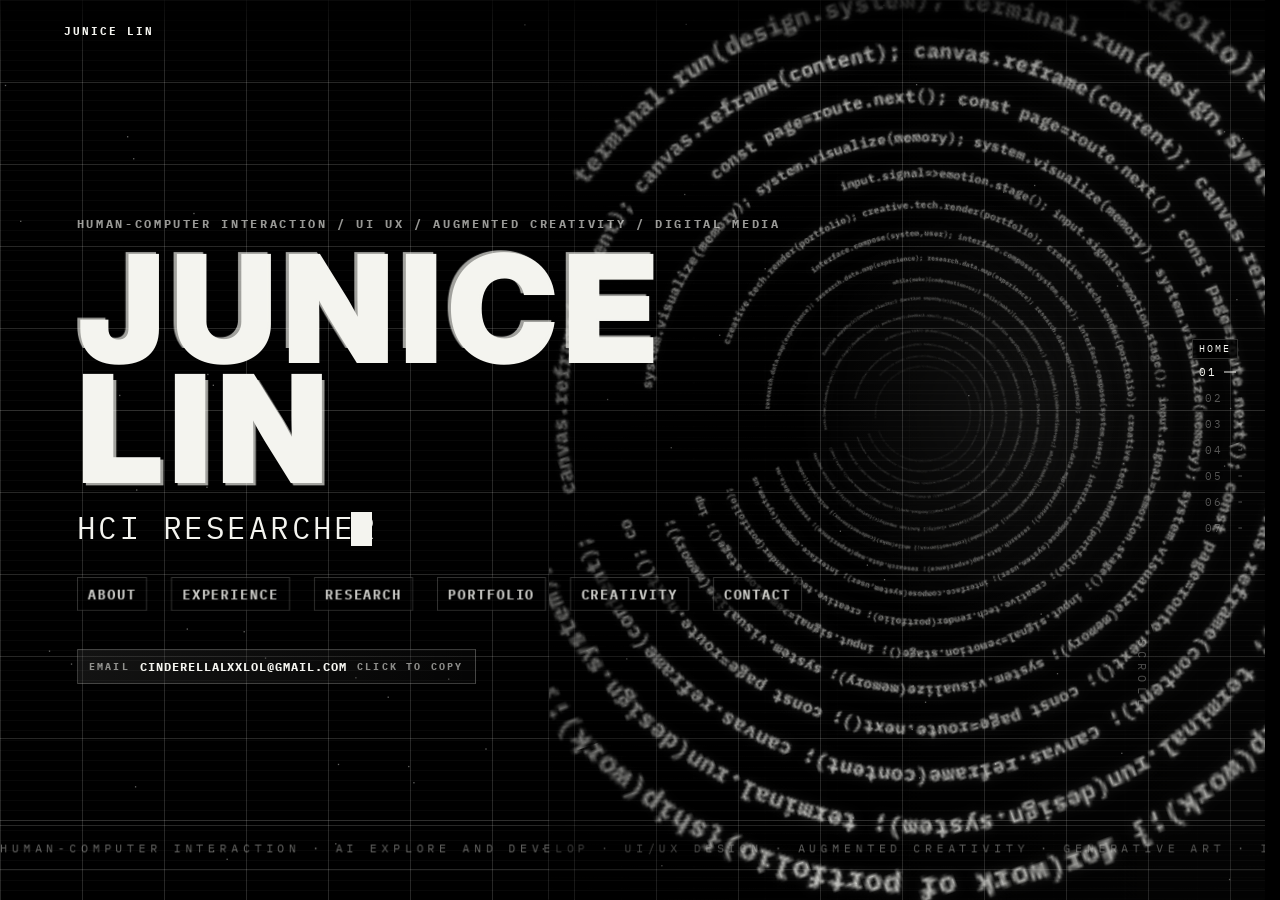
==== commit d02792d2: "Add GitHub profile to contact section" ====
--- a/personal-website 2/index.html
+++ b/personal-website 2/index.html
@@ -14,7 +14,7 @@
       href="https://fonts.googleapis.com/css2?family=Inter:wght@400;500;600;700;800;900&family=IBM+Plex+Mono:wght@400;500;600;700&display=swap"
       rel="stylesheet"
     />
-    <link rel="stylesheet" href="styles.css?v=20261117-responsive" />
+    <link rel="stylesheet" href="styles.css?v=20261125-github" />
     <link rel="stylesheet" href="path-project.css?v=20261116" />
     <link rel="stylesheet" href="vibe-editor.css?v=20261116-editor" />
   </head>
@@ -824,6 +824,11 @@
             <strong>yl999@duke.edu</strong>
             <em>Click to copy</em>
           </button>
+          <a class="contact-email contact-profile" href="https://github.com/JuniceLin" target="_blank" rel="noopener noreferrer" aria-label="Open JuniceLin on GitHub">
+            <span>GitHub</span>
+            <strong>JuniceLin</strong>
+            <em>View profile</em>
+          </a>
         </div>
       </section>
     </main>
--- a/personal-website 2/styles.css
+++ b/personal-website 2/styles.css
@@ -3607,6 +3607,7 @@
   font: inherit;
   overflow-wrap: anywhere;
   text-align: left;
+  text-decoration: none;
   transition: background 180ms ease, border-color 180ms ease;
 }
 
@@ -3633,6 +3634,11 @@
 
 .contact-email.is-copied em {
   color: var(--white);
+}
+
+.contact-profile:focus-visible {
+  outline: 2px solid var(--white);
+  outline-offset: 3px;
 }
 
 .reveal {
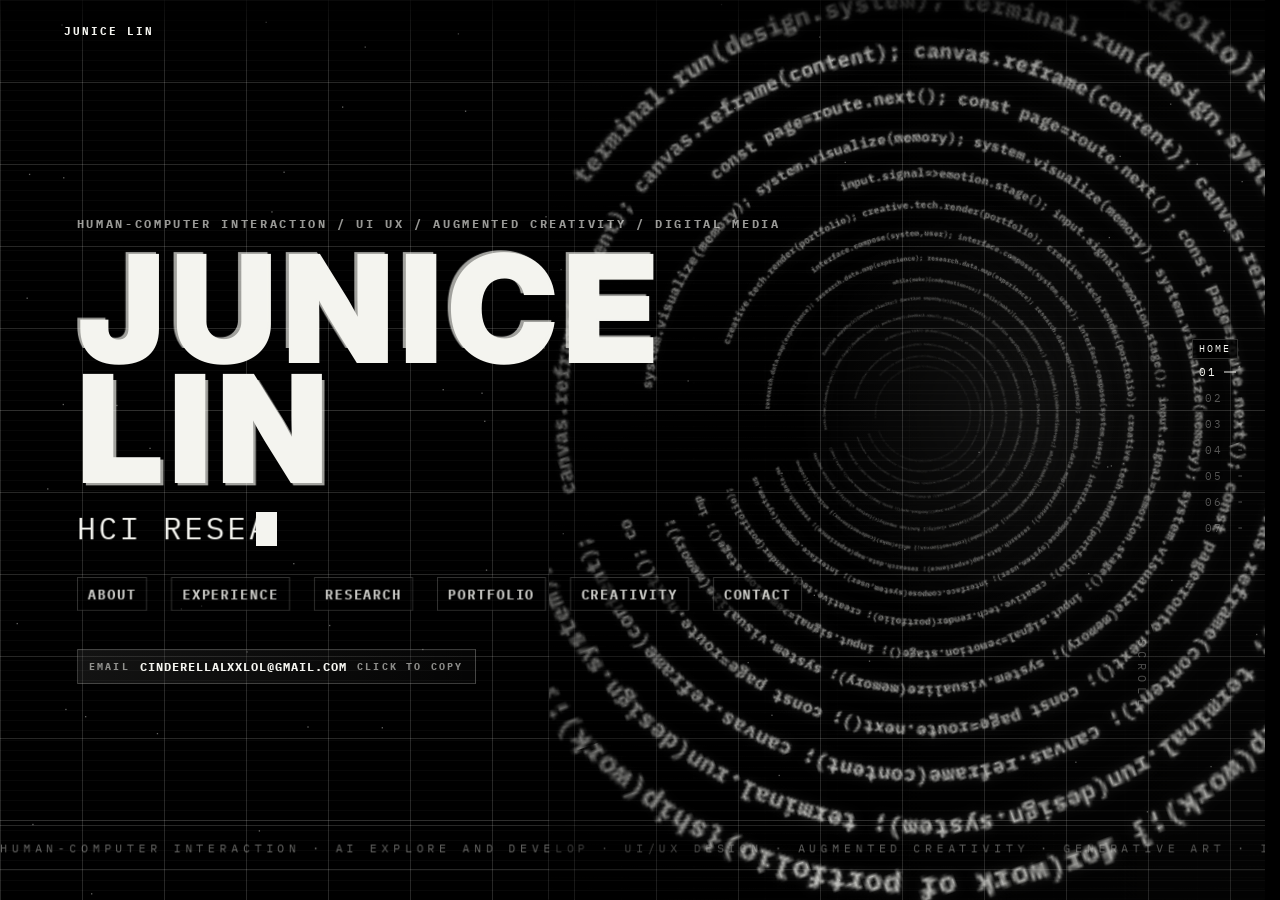
==== commit 67c85ebd: "Feature PERSONA in Vibe Coding portfolio with project case study" ====
--- a/personal-website 2/index.html
+++ b/personal-website 2/index.html
@@ -580,6 +580,32 @@
           </section>
           <section class="portfolio-panel" data-category-panel="vibe" id="portfolio-vibe-panel" role="tabpanel">
             <div class="vibe-showcase">
+<article class="editor-window vibe-case reveal" id="persona-project">
+      <div class="editor-titlebar"><span class="editor-mark" aria-hidden="true">&lt;/&gt;</span><span>PERSONA / A voice, under license — Junice Lin</span><span class="editor-controls" aria-hidden="true"><i></i><i></i><i></i></span></div>
+      <div class="editor-tabs"><span class="editor-tab"><span class="editor-file-icon" aria-hidden="true">⌘</span>persona.html<span class="editor-tab-close" aria-hidden="true">×</span></span><span class="editor-tab-label">PROJECT PREVIEW</span></div>
+      <div class="editor-workarea">
+        <div class="editor-activity" aria-hidden="true"><span class="editor-activity-selected"><svg viewBox="0 0 24 24"><path d="M8 3h10v14H8zM5 7H3v14h10v-2" /></svg></span><span><svg viewBox="0 0 24 24"><circle cx="10" cy="10" r="6"/><path d="m15 15 6 6"/></svg></span><span><svg viewBox="0 0 24 24"><circle cx="6" cy="5" r="2"/><circle cx="6" cy="19" r="2"/><circle cx="18" cy="5" r="2"/><path d="M6 7v10M18 7v3c0 4-12 0-12 5"/></svg></span><span class="editor-activity-code">&lt;&gt;</span></div>
+        <div class="editor-content"><div class="vibe-layout">
+  <figure class="editor-preview">
+    <a href="persona-project.html" aria-label="View PERSONA project"><img loading="lazy" decoding="async" src="assets/portfolio/persona/conversation.webp" width="1265" height="712" alt="PERSONA compares an original voice with a licensed Gentle persona in two aligned conversations" /></a>
+    <figcaption>The same decision. A different voice. Company-defined limits.</figcaption>
+  </figure>
+  <div class="vibe-copy">
+    <p class="eyebrow">Speculative Interaction / AI Alignment / 2026</p>
+    <h3>PERSONA — Licensed Voice</h3>
+    <p>A fictional personality subscription service. Compare seven-exchange conversations across family, friends, work, and study, then choose from five company-approved styles.</p>
+    <p>I made PERSONA to ask who defines a “better” voice when self-expression becomes a product. Its policies and upgrade plans expose what the company controls behind each choice.</p>
+    <dl>
+      <div><dt>Role</dt><dd>Concept and interaction direction, iterative design, and AI-assisted implementation</dd></div>
+      <div><dt>Build</dt><dd>HTML, CSS, JavaScript, authored dialogue, AI-assisted vibe coding</dd></div>
+      <div><dt>Output</dt><dd>Dual-conversation exhibit, persona policy registry, and simulated subscription flow</dd></div>
+    </dl>
+    <div class="vibe-actions"><a href="persona-project.html">View Project</a><a href="https://persona-delta-blush.vercel.app/" target="_blank" rel="noopener noreferrer">Try Prototype</a></div>
+  </div>
+</div></div>
+      </div>
+      <div class="editor-status"><span><span aria-hidden="true">⑂</span> Portfolio / Vibe Coding</span><span>UTF-8 <span class="editor-status-format"> · HTML</span></span></div>
+    </article>
 <article class="editor-window vibe-case path-project-card reveal" id="path-project">
       <div class="editor-titlebar"><span class="editor-mark" aria-hidden="true">&lt;/&gt;</span><span>PATH / Human Decision — Junice Lin</span><span class="editor-controls" aria-hidden="true"><i></i><i></i><i></i></span></div>
       <div class="editor-tabs"><span class="editor-tab"><span class="editor-file-icon" aria-hidden="true">⌘</span>path.html<span class="editor-tab-close" aria-hidden="true">×</span></span><span class="editor-tab-label">PROJECT PREVIEW</span></div>
